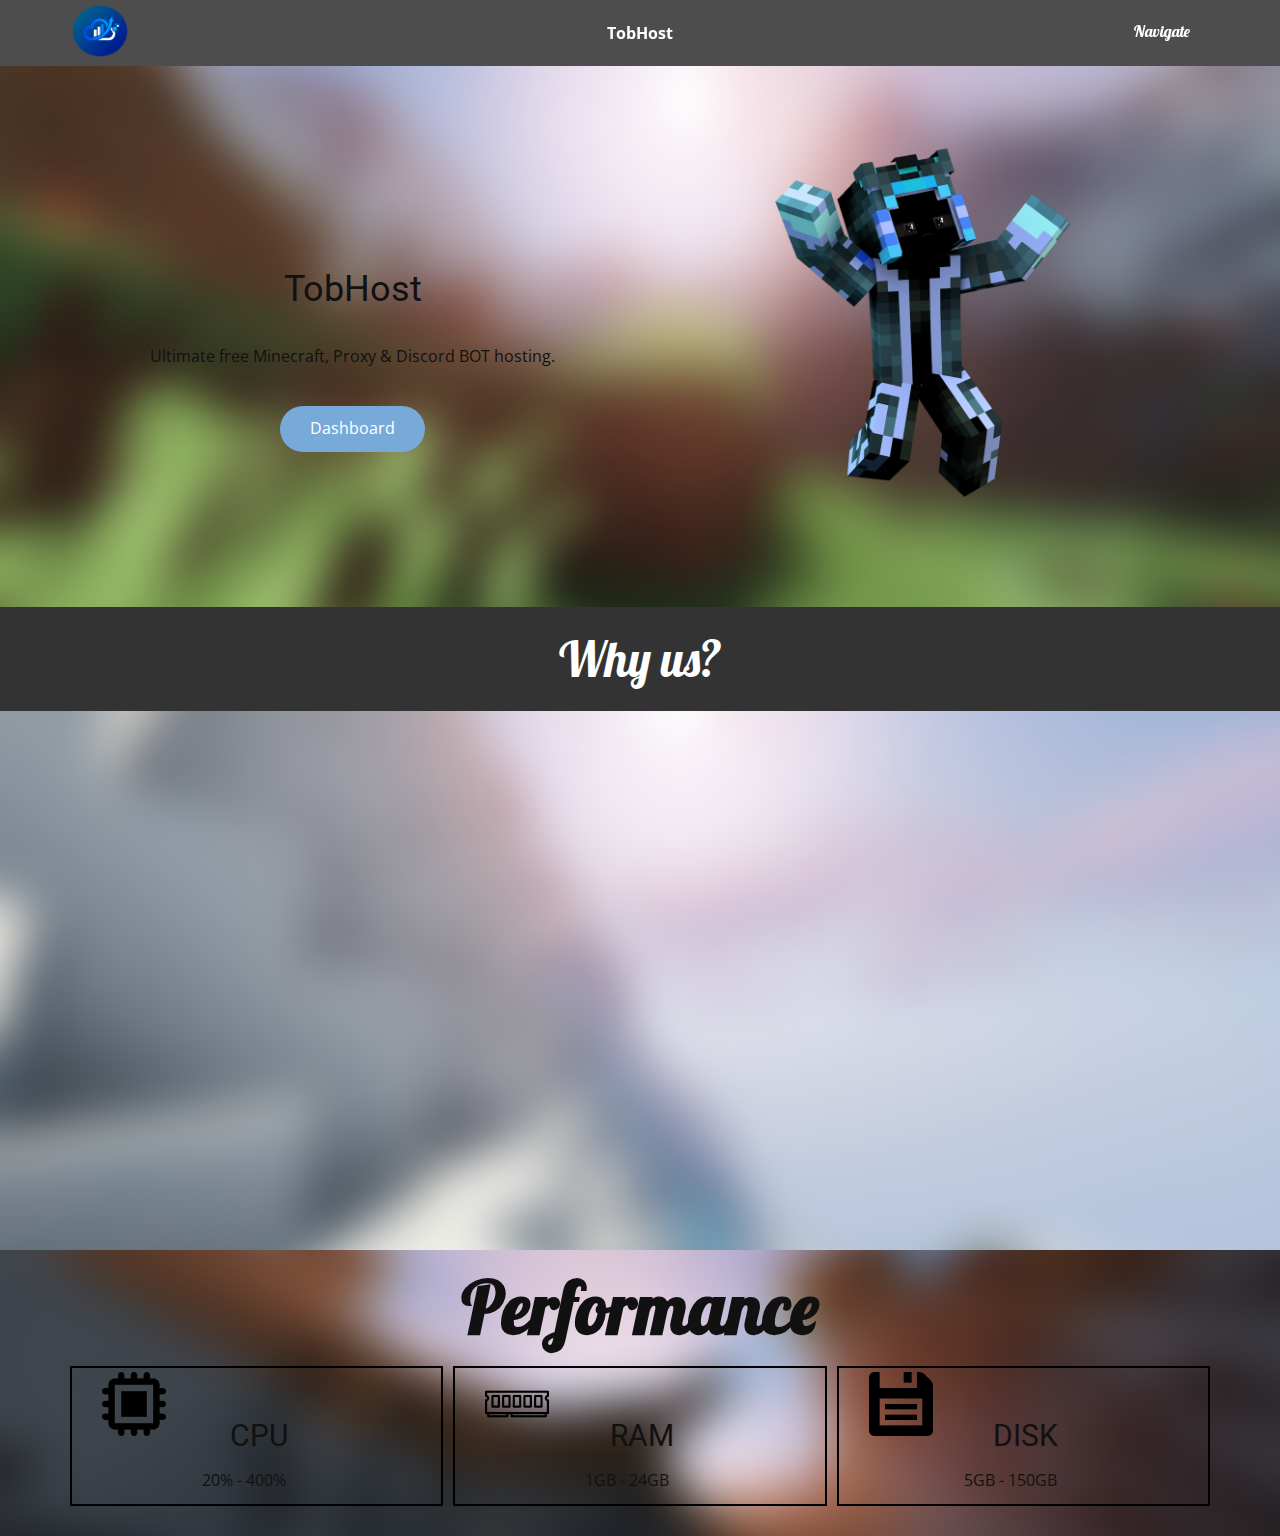
==== index.html @ 02a3fcf7 "cc" ====
<!DOCTYPE html>
<html style="font-size: 16px;">
  <head>
    <meta name="viewport" content="width=device-width, initial-scale=1.0">
    <meta charset="utf-8">
    <meta name="keywords" content="">
    <meta name="description" content="">
    <meta name="page_type" content="np-template-header-footer-from-plugin">
    <title>Home</title>
    <link rel="stylesheet" href="nicepage.css" media="screen">
<link rel="stylesheet" href="Home.css" media="screen">
    <script class="u-script" type="text/javascript" src="jquery.js" defer=""></script>
    <script class="u-script" type="text/javascript" src="nicepage.js" defer=""></script>
    <meta name="generator" content="Nicepage 4.4.0, nicepage.com">
    <link rel="icon" href="images/favicon1.png">
    <link id="u-theme-google-font" rel="stylesheet" href="https://fonts.googleapis.com/css?family=Roboto:100,100i,300,300i,400,400i,500,500i,700,700i,900,900i|Open+Sans:300,300i,400,400i,600,600i,700,700i,800,800i">
    <link id="u-page-google-font" rel="stylesheet" href="https://fonts.googleapis.com/css?family=Lobster:400">
    
    
    
    
    
    <script type="application/ld+json">{
		"@context": "http://schema.org",
		"@type": "Organization",
		"name": "TobHost",
		"logo": "images/tobhost-circle.png"
}</script>
    <meta name="theme-color" content="#478ac9">
    <meta property="og:title" content="Home">
    <meta property="og:description" content="">
    <meta property="og:type" content="website">
  </head>
  <body class="u-body u-xl-mode"><header class="u-clearfix u-grey-70 u-header u-sticky u-sticky-14e2 u-header" id="sec-9d63"><div class="u-clearfix u-sheet u-valign-middle u-sheet-1">
        <a href="https://www.tobhost.eu/" class="u-image u-logo u-image-1" data-image-width="500" data-image-height="500" data-animation-name="customAnimationIn" data-animation-duration="1000" data-animation-direction="" title="TobHost">
          <img src="images/tobhost-circle.png" class="u-logo-image u-logo-image-1">
        </a>
        <nav class="u-menu u-menu-dropdown u-offcanvas u-menu-1">
          <div class="menu-collapse u-custom-font u-font-lobster" style="font-size: 1rem; letter-spacing: 0px;">
            <a class="u-button-style u-custom-left-right-menu-spacing u-custom-padding-bottom u-custom-text-hover-color u-custom-top-bottom-menu-spacing u-nav-link u-text-active-palette-1-base u-text-hover-palette-2-base" href="#">
              <svg class="u-svg-link" viewBox="0 0 24 24"><use xmlns:xlink="http://www.w3.org/1999/xlink" xlink:href="#menu-hamburger"></use></svg>
              <svg class="u-svg-content" version="1.1" id="menu-hamburger" viewBox="0 0 16 16" x="0px" y="0px" xmlns:xlink="http://www.w3.org/1999/xlink" xmlns="http://www.w3.org/2000/svg"><g><rect y="1" width="16" height="2"></rect><rect y="7" width="16" height="2"></rect><rect y="13" width="16" height="2"></rect>
</g></svg>
            </a>
          </div>
          <div class="u-custom-menu u-nav-container">
            <ul class="u-custom-font u-font-lobster u-nav u-unstyled u-nav-1"><li class="u-nav-item"><a class="u-border-2 u-border-active-grey-75 u-border-hover-grey-75 u-border-no-left u-border-no-right u-border-no-top u-button-style u-nav-link u-text-active-palette-1-base u-text-hover-palette-1-base" style="padding: 10px 20px;">Navigate</a><div class="u-nav-popup"><ul class="u-h-spacing-20 u-nav u-unstyled u-v-spacing-10 u-nav-2"><li class="u-nav-item"><a class="u-button-style u-nav-link u-white" href="https://panel.tobhost.eu/">Panel</a>
</li><li class="u-nav-item"><a class="u-button-style u-nav-link u-white" href="https://client.tobhost.eu/">Dashboard</a>
</li></ul>
</div>
</li></ul>
          </div>
          <div class="u-custom-menu u-nav-container-collapse">
            <div class="u-black u-container-style u-inner-container-layout u-opacity u-opacity-95 u-sidenav">
              <div class="u-inner-container-layout u-sidenav-overflow">
                <div class="u-menu-close"></div>
                <ul class="u-align-center u-nav u-popupmenu-items u-unstyled u-nav-3"><li class="u-nav-item"><a class="u-button-style u-nav-link" style="padding: 10px 20px;">Navigate</a><div class="u-nav-popup"><ul class="u-h-spacing-20 u-nav u-unstyled u-v-spacing-10 u-nav-4"><li class="u-nav-item"><a class="u-button-style u-nav-link" href="https://panel.tobhost.eu/">Panel</a>
</li><li class="u-nav-item"><a class="u-button-style u-nav-link" href="https://client.tobhost.eu/">Dashboard</a>
</li></ul>
</div>
</li></ul>
              </div>
            </div>
            <div class="u-black u-menu-overlay u-opacity u-opacity-70"></div>
          </div>
        </nav>
        <p class="u-text u-text-default u-text-1" data-animation-name="customAnimationIn" data-animation-duration="1000" data-animation-direction="">TobHost</p>
      </div><style class="u-sticky-style" data-style-id="14e2">.u-sticky-fixed.u-sticky-14e2:before, .u-body.u-sticky-fixed .u-sticky-14e2:before {
borders: top right bottom left !important
}</style></header>
    <section class="u-clearfix u-image u-section-1" id="sec-9a25" data-image-width="1920" data-image-height="1080">
      <div class="u-clearfix u-sheet u-valign-middle u-sheet-1">
        <div class="u-clearfix u-expanded-width u-gutter-10 u-layout-wrap u-layout-wrap-1">
          <div class="u-layout" style="">
            <div class="u-layout-row" style="">
              <div class="u-container-style u-layout-cell u-left-cell u-size-30 u-size-xs-60 u-layout-cell-1" src="">
                <div class="u-container-layout u-valign-middle u-container-layout-1">
                  <h2 class="u-align-center u-text u-text-default u-text-1">TobHost</h2>
                  <p class="u-align-center u-text u-text-2">Ultimate free Minecraft, Proxy &amp; Discord BOT hosting.</p>
                  <a href="https://client.tobir.xyz/" class="u-border-none u-btn u-btn-round u-button-style u-palette-1-light-1 u-radius-50 u-btn-1">Dashboard</a>
                </div>
              </div>
              <div class="u-align-center u-container-style u-effect-hover-zoom u-layout-cell u-right-cell u-size-30 u-size-xs-60 u-layout-cell-2" src="" data-image-width="1920" data-image-height="1080" data-animation-name="customAnimationIn" data-animation-duration="1000" data-animation-direction="">
                <div class="u-background-effect u-expanded">
                  <div class="u-background-effect-image u-expanded u-image u-image-1" data-image-width="1920" data-image-height="1080"></div>
                </div>
                <div class="u-container-layout u-valign-middle u-container-layout-2" src=""></div>
              </div>
            </div>
          </div>
        </div>
      </div>
    </section>
    <section class="u-align-center u-clearfix u-grey-80 u-section-2" id="sec-77f5">
      <div class="u-clearfix u-sheet u-valign-middle u-sheet-1">
        <h1 class="u-custom-font u-font-lobster u-text u-text-default u-text-1" data-animation-name="" data-animation-duration="0" data-animation-direction="">Why us?</h1>
      </div>
    </section>
    <section class="u-align-center u-clearfix u-image u-section-3" id="sec-3e11" data-image-width="1920" data-image-height="1080">
      <div class="u-clearfix u-sheet u-valign-middle-xl u-sheet-1">
        <div class="u-border-3 u-border-grey-dark-1 u-line u-line-horizontal u-line-1" data-animation-name="fadeIn" data-animation-duration="1000" data-animation-direction="Down"></div>
        <div class="u-expanded-width-lg u-expanded-width-md u-expanded-width-sm u-expanded-width-xs u-list u-list-1">
          <div class="u-repeater u-repeater-1">
            <div class="u-container-style u-list-item u-repeater-item" data-animation-name="customAnimationIn" data-animation-duration="1000" data-animation-direction="">
              <div class="u-container-layout u-similar-container u-valign-top u-container-layout-1"><span class="u-black u-hover-feature u-icon u-icon-circle u-spacing-15 u-icon-1" data-animation-name="slideIn" data-animation-duration="1000" data-animation-direction="Down" data-animation-delay="1000"><svg class="u-svg-link" preserveAspectRatio="xMidYMin slice" viewBox="0 0 56 56" style=""><use xmlns:xlink="http://www.w3.org/1999/xlink" xlink:href="#svg-4d4c"></use></svg><svg class="u-svg-content" viewBox="0 0 56 56" x="0px" y="0px" id="svg-4d4c" style="enable-background:new 0 0 56 56;"><path d="M25,46H10.845C4.865,46,0,41.135,0,35.154C0,31,2.705,26.688,6.433,24.901L7,24.63V24c0-0.127,0.008-0.256,0.015-0.386
	l0.009-0.16l-0.012-0.21C7.006,23.163,7,23.082,7,23c0-3.859,3.141-7,7-7c0.309,0,0.614,0.027,0.917,0.067
	c0.078,0.01,0.156,0.023,0.233,0.036c0.267,0.044,0.53,0.102,0.789,0.177c0.035,0.01,0.071,0.017,0.106,0.027
	c0.285,0.087,0.563,0.197,0.835,0.321c0.071,0.032,0.14,0.067,0.21,0.101c0.24,0.119,0.475,0.249,0.702,0.396
	C19.719,18.373,21,20.538,21,23c0,0.553,0.447,1,1,1s1-0.447,1-1c0-2.754-1.246-5.219-3.2-6.871C22.667,12.379,27.388,10,32.085,10
	c7.745,0,14.177,6.135,14.848,13.888c-1.022-0.072-2.552-0.109-4.083,0.124c-0.546,0.083-0.921,0.593-0.838,1.139
	c0.075,0.495,0.501,0.85,0.987,0.85c0.05,0,0.101-0.004,0.151-0.012c2.227-0.337,4.548-0.021,4.684-0.002
	C52.49,26.872,56,31.161,56,35.972C56,41.501,51.501,46,45.972,46H33H25z"></path></svg>
            
            
          </span>
                <div class="u-container-style u-group u-group-1">
                  <div class="u-container-layout u-valign-top u-container-layout-2">
                    <h5 class="u-text u-text-1">Stability</h5>
                    <p class="u-text u-text-2">Our hosting have good stability so your servers will not drop.&nbsp;</p>
                  </div>
                </div>
              </div>
            </div>
            <div class="u-container-style u-list-item u-repeater-item" data-animation-name="customAnimationIn" data-animation-duration="1000" data-animation-direction="">
              <div class="u-container-layout u-similar-container u-valign-top u-container-layout-3"><span class="u-black u-hover-feature u-icon u-icon-circle u-spacing-15 u-icon-2" data-animation-name="slideIn" data-animation-duration="1000" data-animation-direction="Down" data-animation-delay="1000"><svg class="u-svg-link" preserveAspectRatio="xMidYMin slice" viewBox="0 0 54.757 54.757" style=""><use xmlns:xlink="http://www.w3.org/1999/xlink" xlink:href="#svg-96b3"></use></svg><svg class="u-svg-content" viewBox="0 0 54.757 54.757" x="0px" y="0px" id="svg-96b3" style="enable-background:new 0 0 54.757 54.757;"><path d="M40.94,5.617C37.318,1.995,32.502,0,27.38,0c-5.123,0-9.938,1.995-13.56,5.617c-6.703,6.702-7.536,19.312-1.804,26.952
	L27.38,54.757L42.721,32.6C48.476,24.929,47.643,12.319,40.94,5.617z M27.557,26c-3.859,0-7-3.141-7-7s3.141-7,7-7s7,3.141,7,7
	S31.416,26,27.557,26z"></path></svg>
            
            
          </span>
                <div class="u-container-style u-group u-video-cover u-group-2">
                  <div class="u-container-layout u-valign-top u-container-layout-4">
                    <h5 class="u-text u-text-default u-text-3">Fast connectivity</h5>
                    <p class="u-text u-text-4">Our servers are hosted in Germany so the ping and panel have good latency.</p>
                  </div>
                </div>
              </div>
            </div>
            <div class="u-container-style u-list-item u-repeater-item" data-animation-name="customAnimationIn" data-animation-duration="1000" data-animation-direction="">
              <div class="u-container-layout u-similar-container u-valign-top u-container-layout-5"><span class="u-black u-hover-feature u-icon u-icon-circle u-spacing-15 u-icon-3" data-animation-name="slideIn" data-animation-duration="1000" data-animation-direction="Down" data-animation-delay="1000"><svg class="u-svg-link" preserveAspectRatio="xMidYMin slice" viewBox="0 0 52 52" style=""><use xmlns:xlink="http://www.w3.org/1999/xlink" xlink:href="#svg-9a42"></use></svg><svg class="u-svg-content" viewBox="0 0 52 52" x="0px" y="0px" id="svg-9a42" style="enable-background:new 0 0 52 52;"><g><path d="M26,0C11.664,0,0,11.663,0,26s11.664,26,26,26s26-11.663,26-26S40.336,0,26,0z M40.495,17.329l-16,18
		C24.101,35.772,23.552,36,22.999,36c-0.439,0-0.88-0.144-1.249-0.438l-10-8c-0.862-0.689-1.002-1.948-0.312-2.811
		c0.689-0.863,1.949-1.003,2.811-0.313l8.517,6.813l14.739-16.581c0.732-0.826,1.998-0.9,2.823-0.166
		C41.154,15.239,41.229,16.503,40.495,17.329z"></path>
</g></svg></span>
                <div class="u-container-style u-group u-video-cover u-group-3">
                  <div class="u-container-layout u-valign-top u-container-layout-6">
                    <h5 class="u-text u-text-default u-text-5">Security</h5>
                    <p class="u-text u-text-6"> Our servers are well secured because our panel supports 2FA.</p>
                  </div>
                </div>
              </div>
            </div>
            <div class="u-container-style u-list-item u-repeater-item" data-animation-name="customAnimationIn" data-animation-duration="1000" data-animation-direction="">
              <div class="u-container-layout u-similar-container u-valign-top u-container-layout-7"><span class="u-black u-hover-feature u-icon u-icon-circle u-spacing-15 u-icon-4" data-animation-name="slideIn" data-animation-duration="1000" data-animation-direction="Down" data-animation-delay="1000"><svg class="u-svg-link" preserveAspectRatio="xMidYMin slice" viewBox="0 0 58.201 58.201" style=""><use xmlns:xlink="http://www.w3.org/1999/xlink" xlink:href="#svg-1db3"></use></svg><svg class="u-svg-content" viewBox="0 0 58.201 58.201" x="0px" y="0px" id="svg-1db3" style="enable-background:new 0 0 58.201 58.201;"><g><path d="M31.707,33.07c-0.87,0.027-1.74,0.042-2.606,0.042c-0.869,0-1.742-0.014-2.614-0.042
		c-7.341-0.201-13.191-1.238-17.403-2.717C7.104,29.685,5.409,28.899,4.1,28v7.111v0.5v0.5V37.4c2.846,2.971,12.394,5.711,25,5.711
		s22.154-2.74,25-5.711v-1.289v-0.5v-0.5V28c-1.318,0.905-3.028,1.697-5.025,2.367C44.865,31.839,39.027,32.87,31.707,33.07z"></path><path d="M4.1,14.889V22v0.5V23v1.289c2.638,2.754,11.033,5.31,22.286,5.668c0.115,0.004,0.233,0.005,0.349,0.008
		c0.326,0.009,0.651,0.018,0.982,0.023C28.174,29.996,28.635,30,29.1,30s0.926-0.004,1.383-0.011
		c0.33-0.005,0.656-0.014,0.982-0.023c0.116-0.003,0.234-0.005,0.349-0.008c11.253-0.359,19.648-2.915,22.286-5.668V23v-0.5V22
		v-7.111C49.233,18.232,38.944,20,29.1,20S8.968,18.232,4.1,14.889z"></path><path d="M53.965,8.542C52.843,4.241,44.215,0,29.1,0C14.023,0,5.404,4.22,4.247,8.51C4.162,8.657,4.1,8.818,4.1,9v0.5v1.806
		C6.937,14.267,16.417,17,29.1,17s22.164-2.733,25-5.694V9.5V9C54.1,8.832,54.044,8.681,53.965,8.542z"></path><path d="M4.1,41v8.201c0,0.162,0.043,0.315,0.117,0.451c1.181,4.895,11.747,8.549,24.883,8.549c13.106,0,23.655-3.639,24.875-8.516
		c0.08-0.144,0.125-0.309,0.125-0.484v-8.199c-4.135,2.911-12.655,5.199-25,5.199C16.754,46.201,8.234,43.911,4.1,41z"></path>
</g></svg>
            
            
          </span>
                <div class="u-container-style u-group u-video-cover u-group-4">
                  <div class="u-container-layout u-valign-top u-container-layout-8">
                    <h5 class="u-text u-text-default u-text-7">Databases</h5>
                    <p class="u-text u-text-8"> You will receive a free MYSQL database for the server.</p>
                  </div>
                </div>
              </div>
            </div>
          </div>
        </div>
      </div>
      
      
      
      
    </section>
    <section class="u-align-center u-clearfix u-image u-section-4" id="sec-bb3b" data-image-width="1920" data-image-height="1080">
      <div class="u-clearfix u-sheet u-sheet-1">
        <h1 class="u-custom-font u-font-lobster u-hover-feature u-text u-text-default u-title u-text-1">Performance</h1>
        <div class="u-expanded-width u-list u-list-1">
          <div class="u-repeater u-repeater-1">
            <div class="u-align-center u-border-2 u-border-black u-container-style u-list-item u-repeater-item">
              <div class="u-container-layout u-similar-container u-container-layout-1"><span class="u-align-left u-file-icon u-hover-feature u-icon u-icon-1"><img src="images/597218.png" alt=""></span>
                <h3 class="u-text u-text-2">CPU</h3>
                <p class="u-text u-text-3">20% - 400%<br>
                </p>
              </div>
            </div>
            <div class="u-align-center u-border-2 u-border-black u-container-style u-list-item u-repeater-item">
              <div class="u-container-layout u-similar-container u-container-layout-2"><span class="u-align-left u-file-icon u-hover-feature u-icon u-icon-2"><img src="images/900330.png" alt=""></span>
                <h3 class="u-text u-text-4">RAM</h3>
                <p class="u-text u-text-5">1GB - 24GB</p>
              </div>
            </div>
            <div class="u-align-center u-border-2 u-border-black u-container-style u-list-item u-repeater-item">
              <div class="u-container-layout u-similar-container u-container-layout-3"><span class="u-align-left u-file-icon u-hover-feature u-icon u-icon-3"><img src="images/620785.png" alt=""></span>
                <h3 class="u-text u-text-6">DISK</h3>
                <p class="u-text u-text-7">5GB - 150GB</p>
              </div>
            </div>
          </div>
        </div>
      </div>
      
      
      
      
    </section>
    
    

  </body>
</html>
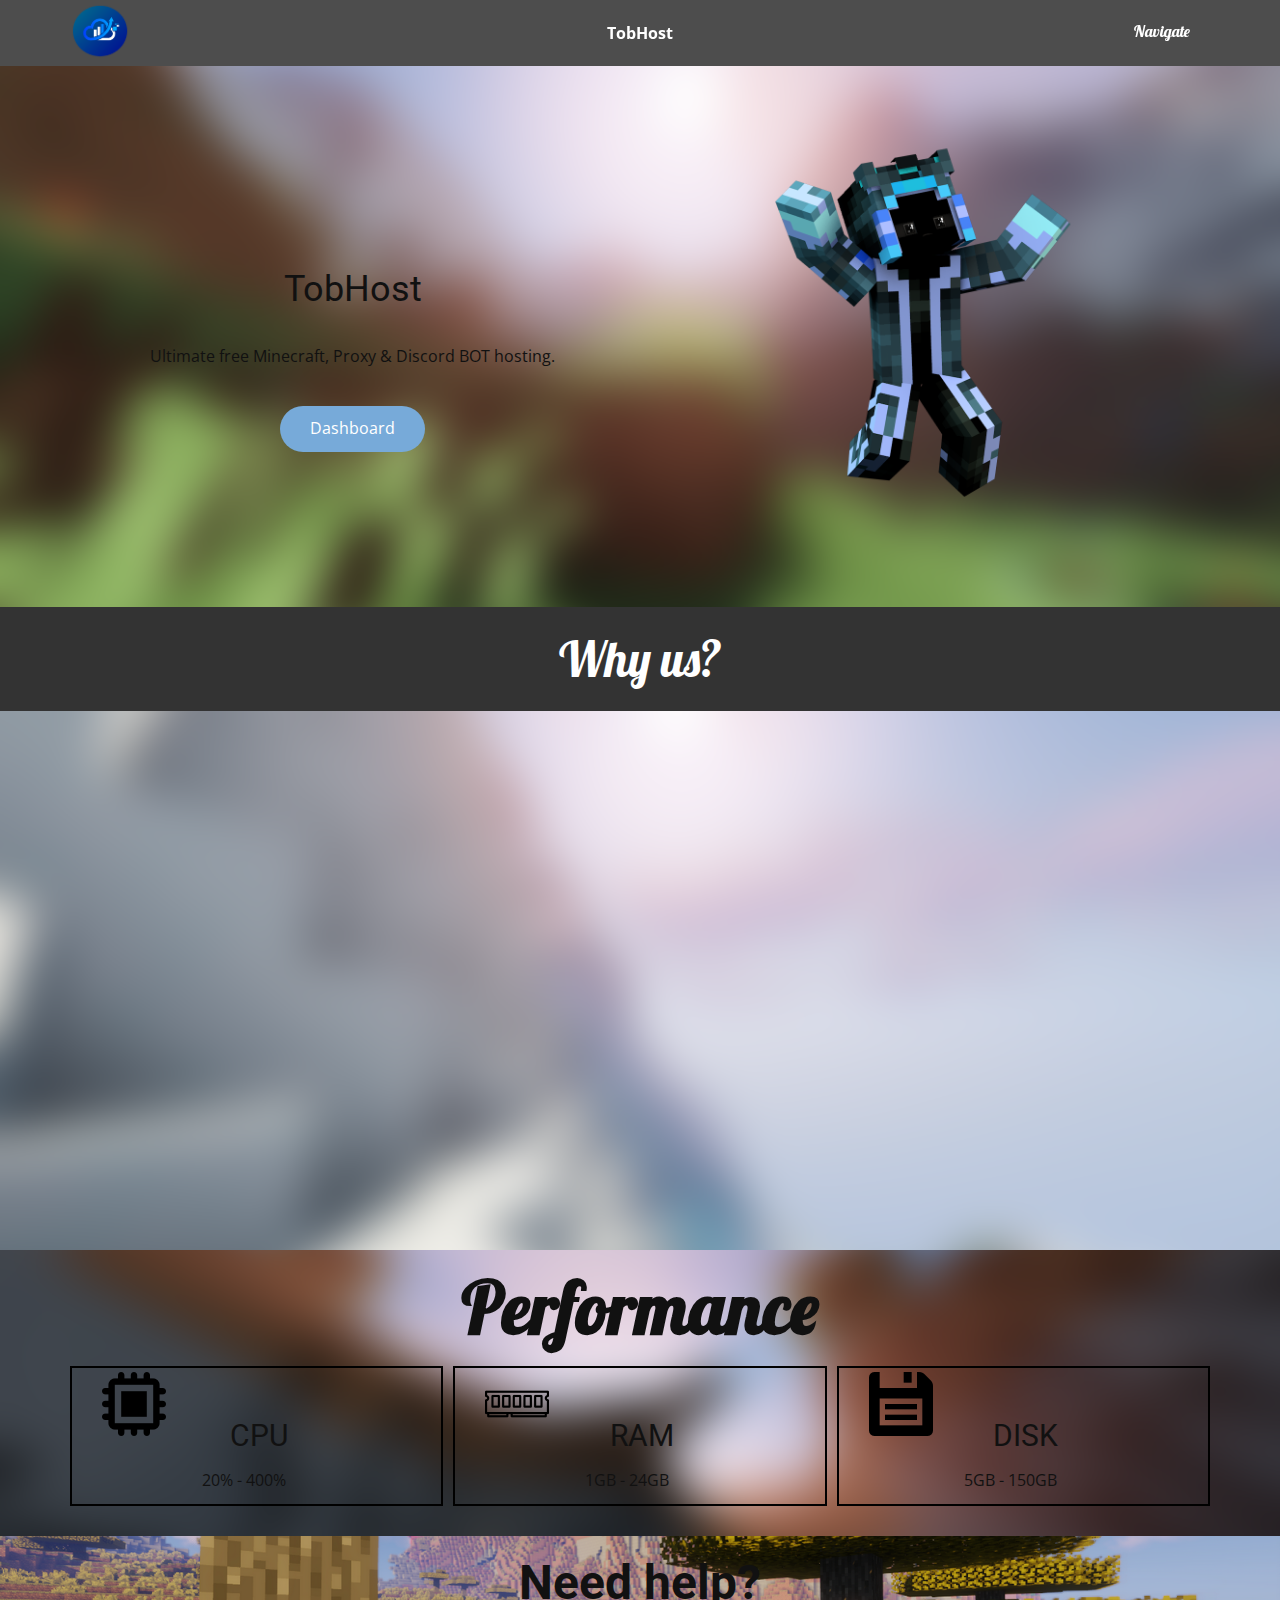
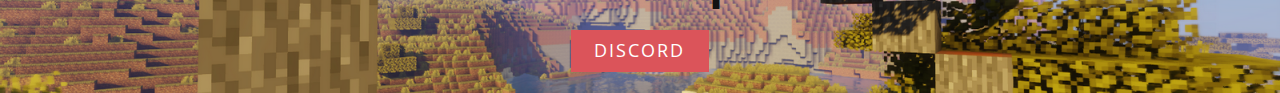
==== commit 6ace550e: "V2.0" ====
--- a/index.html
+++ b/index.html
@@ -1,6 +1,8 @@
 <!DOCTYPE html>
 <html style="font-size: 16px;">
   <head>
+<script async src="https://pagead2.googlesyndication.com/pagead/js/adsbygoogle.js?client=ca-pub-9564160052034814"
+     crossorigin="anonymous"></script>
     <meta name="viewport" content="width=device-width, initial-scale=1.0">
     <meta charset="utf-8">
     <meta name="keywords" content="">
@@ -20,6 +22,7 @@
     
     
     
+    
     <script type="application/ld+json">{
 		"@context": "http://schema.org",
 		"@type": "Organization",
@@ -31,7 +34,7 @@
     <meta property="og:description" content="">
     <meta property="og:type" content="website">
   </head>
-  <body class="u-body u-xl-mode"><header class="u-clearfix u-grey-70 u-header u-sticky u-sticky-14e2 u-header" id="sec-9d63"><div class="u-clearfix u-sheet u-valign-middle u-sheet-1">
+  <body data-home-page="Home.html" data-home-page-title="Home" class="u-body u-xl-mode"><header class="u-clearfix u-grey-70 u-header u-sticky u-sticky-14e2 u-header" id="sec-9d63"><div class="u-clearfix u-sheet u-valign-middle u-sheet-1">
         <a href="https://www.tobhost.eu/" class="u-image u-logo u-image-1" data-image-width="500" data-image-height="500" data-animation-name="customAnimationIn" data-animation-duration="1000" data-animation-direction="" title="TobHost">
           <img src="images/tobhost-circle.png" class="u-logo-image u-logo-image-1">
         </a>
@@ -93,7 +96,7 @@
     </section>
     <section class="u-align-center u-clearfix u-grey-80 u-section-2" id="sec-77f5">
       <div class="u-clearfix u-sheet u-valign-middle u-sheet-1">
-        <h1 class="u-custom-font u-font-lobster u-text u-text-default u-text-1" data-animation-name="" data-animation-duration="0" data-animation-direction="">Why us?</h1>
+        <h1 class="u-custom-font u-font-lobster u-text u-text-default u-text-1">Why us?</h1>
       </div>
     </section>
     <section class="u-align-center u-clearfix u-image u-section-3" id="sec-3e11" data-image-width="1920" data-image-height="1080">
@@ -211,8 +214,13 @@
       
       
     </section>
-    
-    
+    <section class="u-align-center u-clearfix u-image u-section-5" id="sec-e6ee" data-image-width="1920" data-image-height="1080">
+      <div class="u-clearfix u-sheet u-valign-middle u-sheet-1">
+        <h1 class="u-text u-text-default u-text-1">Need help?</h1>
+        <a href="https://discord.gg/axW2zKVV4N" class="u-btn u-btn-rectangle u-button-style u-color-scheme-summer-time u-color-style-multicolor-1 u-palette-2-base u-radius-0 u-btn-1">Discord<br>
+        </a>
+      </div>
+    </section>
 
   </body>
 </html>--- a/nicepage.css
+++ b/nicepage.css
@@ -21387,12 +21387,12 @@
 .u-container-layout.u-container-layout.u-color-1-dark-3:before,
 .u-table-alt-color-1-dark-3 tr:nth-child(even) {
   color: #ffffff;
-  background-color: #292e33;
+  background-color: #333129;
 }
 .u-button-style.u-color-1-dark-3,
 .u-button-style.u-color-1-dark-3[class*="u-border-"] {
   color: #ffffff !important;
-  background-color: #292e33 !important;
+  background-color: #333129 !important;
 }
 .u-button-style.u-color-1-dark-3:hover,
 .u-button-style.u-color-1-dark-3[class*="u-border-"]:hover,
@@ -21405,7 +21405,7 @@
 li.active > .u-button-style.u-button-style.u-color-1-dark-3,
 li.active > .u-button-style.u-button-style.u-color-1-dark-3[class*="u-border-"] {
   color: #ffffff !important;
-  background-color: #25292e !important;
+  background-color: #2e2c25 !important;
 }
 .u-hover-color-1-dark-3:hover,
 .u-hover-color-1-dark-3[class*="u-border-"]:hover,
@@ -21428,10 +21428,10 @@
 li.active > a.u-button-style.u-button-style.u-active-color-1-dark-3,
 li.active > a.u-button-style.u-button-style.u-active-color-1-dark-3[class*="u-border-"] {
   color: #ffffff !important;
-  background-color: #292e33 !important;
+  background-color: #333129 !important;
 }
 a.u-link.u-hover-color-1-dark-3:hover {
-  color: #292e33 !important;
+  color: #333129 !important;
 }
 .u-color-1-dark-2,
 .u-body.u-color-1-dark-2,
@@ -21440,12 +21440,12 @@
 .u-container-layout.u-container-layout.u-color-1-dark-2:before,
 .u-table-alt-color-1-dark-2 tr:nth-child(even) {
   color: #ffffff;
-  background-color: #425465;
+  background-color: #72683f;
 }
 .u-button-style.u-color-1-dark-2,
 .u-button-style.u-color-1-dark-2[class*="u-border-"] {
   color: #ffffff !important;
-  background-color: #425465 !important;
+  background-color: #72683f !important;
 }
 .u-button-style.u-color-1-dark-2:hover,
 .u-button-style.u-color-1-dark-2[class*="u-border-"]:hover,
@@ -21458,7 +21458,7 @@
 li.active > .u-button-style.u-button-style.u-color-1-dark-2,
 li.active > .u-button-style.u-button-style.u-color-1-dark-2[class*="u-border-"] {
   color: #ffffff !important;
-  background-color: #3b4c5b !important;
+  background-color: #675e39 !important;
 }
 .u-hover-color-1-dark-2:hover,
 .u-hover-color-1-dark-2[class*="u-border-"]:hover,
@@ -21481,10 +21481,10 @@
 li.active > a.u-button-style.u-button-style.u-active-color-1-dark-2,
 li.active > a.u-button-style.u-button-style.u-active-color-1-dark-2[class*="u-border-"] {
   color: #ffffff !important;
-  background-color: #425465 !important;
+  background-color: #72683f !important;
 }
 a.u-link.u-hover-color-1-dark-2:hover {
-  color: #425465 !important;
+  color: #72683f !important;
 }
 .u-color-1-dark-1,
 .u-body.u-color-1-dark-1,
@@ -21493,12 +21493,12 @@
 .u-container-layout.u-container-layout.u-color-1-dark-1:before,
 .u-table-alt-color-1-dark-1 tr:nth-child(even) {
   color: #ffffff;
-  background-color: #4c7397;
+  background-color: #b29a36;
 }
 .u-button-style.u-color-1-dark-1,
 .u-button-style.u-color-1-dark-1[class*="u-border-"] {
   color: #ffffff !important;
-  background-color: #4c7397 !important;
+  background-color: #b29a36 !important;
 }
 .u-button-style.u-color-1-dark-1:hover,
 .u-button-style.u-color-1-dark-1[class*="u-border-"]:hover,
@@ -21511,7 +21511,7 @@
 li.active > .u-button-style.u-button-style.u-color-1-dark-1,
 li.active > .u-button-style.u-button-style.u-color-1-dark-1[class*="u-border-"] {
   color: #ffffff !important;
-  background-color: #446888 !important;
+  background-color: #a08b31 !important;
 }
 .u-hover-color-1-dark-1:hover,
 .u-hover-color-1-dark-1[class*="u-border-"]:hover,
@@ -21534,10 +21534,10 @@
 li.active > a.u-button-style.u-button-style.u-active-color-1-dark-1,
 li.active > a.u-button-style.u-button-style.u-active-color-1-dark-1[class*="u-border-"] {
   color: #ffffff !important;
-  background-color: #4c7397 !important;
+  background-color: #b29a36 !important;
 }
 a.u-link.u-hover-color-1-dark-1:hover {
-  color: #4c7397 !important;
+  color: #b29a36 !important;
 }
 .u-color-1,
 .u-body.u-color-1,
@@ -21545,13 +21545,13 @@
 .u-container-style.u-color-1:before,
 .u-container-layout.u-container-layout.u-color-1:before,
 .u-table-alt-color-1 tr:nth-child(even) {
-  color: #ffffff;
-  background-color: #478ac9;
+  color: #111111;
+  background-color: #f1c50e;
 }
 .u-button-style.u-color-1,
 .u-button-style.u-color-1[class*="u-border-"] {
-  color: #ffffff !important;
-  background-color: #478ac9 !important;
+  color: #111111 !important;
+  background-color: #f1c50e !important;
 }
 .u-button-style.u-color-1:hover,
 .u-button-style.u-color-1[class*="u-border-"]:hover,
@@ -21563,8 +21563,8 @@
 .u-button-style.u-button-style.u-color-1[class*="u-border-"].active,
 li.active > .u-button-style.u-button-style.u-color-1,
 li.active > .u-button-style.u-button-style.u-color-1[class*="u-border-"] {
-  color: #ffffff !important;
-  background-color: #387cbd !important;
+  color: #111111 !important;
+  background-color: #d9b10d !important;
 }
 .u-hover-color-1:hover,
 .u-hover-color-1[class*="u-border-"]:hover,
@@ -21586,11 +21586,11 @@
 a.u-button-style.u-button-style.active > .u-active-color-1[class*="u-border-"],
 li.active > a.u-button-style.u-button-style.u-active-color-1,
 li.active > a.u-button-style.u-button-style.u-active-color-1[class*="u-border-"] {
-  color: #ffffff !important;
-  background-color: #478ac9 !important;
+  color: #111111 !important;
+  background-color: #f1c50e !important;
 }
 a.u-link.u-hover-color-1:hover {
-  color: #478ac9 !important;
+  color: #f1c50e !important;
 }
 .u-color-1-light-1,
 .u-body.u-color-1-light-1,
@@ -21598,13 +21598,13 @@
 .u-container-style.u-color-1-light-1:before,
 .u-container-layout.u-container-layout.u-color-1-light-1:before,
 .u-table-alt-color-1-light-1 tr:nth-child(even) {
-  color: #ffffff;
-  background-color: #77aad9;
+  color: #111111;
+  background-color: #f5d654;
 }
 .u-button-style.u-color-1-light-1,
 .u-button-style.u-color-1-light-1[class*="u-border-"] {
-  color: #ffffff !important;
-  background-color: #77aad9 !important;
+  color: #111111 !important;
+  background-color: #f5d654 !important;
 }
 .u-button-style.u-color-1-light-1:hover,
 .u-button-style.u-color-1-light-1[class*="u-border-"]:hover,
@@ -21616,8 +21616,8 @@
 .u-button-style.u-button-style.u-color-1-light-1[class*="u-border-"].active,
 li.active > .u-button-style.u-button-style.u-color-1-light-1,
 li.active > .u-button-style.u-button-style.u-color-1-light-1[class*="u-border-"] {
-  color: #ffffff !important;
-  background-color: #5d9ad2 !important;
+  color: #111111 !important;
+  background-color: #f3cf35 !important;
 }
 .u-hover-color-1-light-1:hover,
 .u-hover-color-1-light-1[class*="u-border-"]:hover,
@@ -21639,11 +21639,11 @@
 a.u-button-style.u-button-style.active > .u-active-color-1-light-1[class*="u-border-"],
 li.active > a.u-button-style.u-button-style.u-active-color-1-light-1,
 li.active > a.u-button-style.u-button-style.u-active-color-1-light-1[class*="u-border-"] {
-  color: #ffffff !important;
-  background-color: #77aad9 !important;
+  color: #111111 !important;
+  background-color: #f5d654 !important;
 }
 a.u-link.u-hover-color-1-light-1:hover {
-  color: #77aad9 !important;
+  color: #f5d654 !important;
 }
 .u-color-1-light-2,
 .u-body.u-color-1-light-2,
@@ -21652,12 +21652,12 @@
 .u-container-layout.u-container-layout.u-color-1-light-2:before,
 .u-table-alt-color-1-light-2 tr:nth-child(even) {
   color: #111111;
-  background-color: #adcce9;
+  background-color: #f9e79b;
 }
 .u-button-style.u-color-1-light-2,
 .u-button-style.u-color-1-light-2[class*="u-border-"] {
   color: #111111 !important;
-  background-color: #adcce9 !important;
+  background-color: #f9e79b !important;
 }
 .u-button-style.u-color-1-light-2:hover,
 .u-button-style.u-color-1-light-2[class*="u-border-"]:hover,
@@ -21670,7 +21670,7 @@
 li.active > .u-button-style.u-button-style.u-color-1-light-2,
 li.active > .u-button-style.u-button-style.u-color-1-light-2[class*="u-border-"] {
   color: #111111 !important;
-  background-color: #8db8e0 !important;
+  background-color: #f7de75 !important;
 }
 .u-hover-color-1-light-2:hover,
 .u-hover-color-1-light-2[class*="u-border-"]:hover,
@@ -21693,10 +21693,10 @@
 li.active > a.u-button-style.u-button-style.u-active-color-1-light-2,
 li.active > a.u-button-style.u-button-style.u-active-color-1-light-2[class*="u-border-"] {
   color: #111111 !important;
-  background-color: #adcce9 !important;
+  background-color: #f9e79b !important;
 }
 a.u-link.u-hover-color-1-light-2:hover {
-  color: #adcce9 !important;
+  color: #f9e79b !important;
 }
 .u-color-1-light-3,
 .u-body.u-color-1-light-3,
@@ -21705,12 +21705,12 @@
 .u-container-layout.u-container-layout.u-color-1-light-3:before,
 .u-table-alt-color-1-light-3 tr:nth-child(even) {
   color: #111111;
-  background-color: #e9f2fa;
+  background-color: #fef9e6;
 }
 .u-button-style.u-color-1-light-3,
 .u-button-style.u-color-1-light-3[class*="u-border-"] {
   color: #111111 !important;
-  background-color: #e9f2fa !important;
+  background-color: #fef9e6 !important;
 }
 .u-button-style.u-color-1-light-3:hover,
 .u-button-style.u-color-1-light-3[class*="u-border-"]:hover,
@@ -21723,7 +21723,7 @@
 li.active > .u-button-style.u-button-style.u-color-1-light-3,
 li.active > .u-button-style.u-button-style.u-color-1-light-3[class*="u-border-"] {
   color: #111111 !important;
-  background-color: #c2dbf1 !important;
+  background-color: #fceeb7 !important;
 }
 .u-hover-color-1-light-3:hover,
 .u-hover-color-1-light-3[class*="u-border-"]:hover,
@@ -21746,10 +21746,10 @@
 li.active > a.u-button-style.u-button-style.u-active-color-1-light-3,
 li.active > a.u-button-style.u-button-style.u-active-color-1-light-3[class*="u-border-"] {
   color: #111111 !important;
-  background-color: #e9f2fa !important;
+  background-color: #fef9e6 !important;
 }
 a.u-link.u-hover-color-1-light-3:hover {
-  color: #e9f2fa !important;
+  color: #fef9e6 !important;
 }
 .u-color-1-base,
 .u-body.u-color-1-base,
@@ -21757,13 +21757,13 @@
 .u-container-style.u-color-1-base:before,
 .u-container-layout.u-container-layout.u-color-1-base:before,
 .u-table-alt-color-1-base tr:nth-child(even) {
-  color: #ffffff;
-  background-color: #478ac9;
+  color: #111111;
+  background-color: #f1c50e;
 }
 .u-button-style.u-color-1-base,
 .u-button-style.u-color-1-base[class*="u-border-"] {
-  color: #ffffff !important;
-  background-color: #478ac9 !important;
+  color: #111111 !important;
+  background-color: #f1c50e !important;
 }
 .u-button-style.u-color-1-base:hover,
 .u-button-style.u-color-1-base[class*="u-border-"]:hover,
@@ -21775,8 +21775,8 @@
 .u-button-style.u-button-style.u-color-1-base[class*="u-border-"].active,
 li.active > .u-button-style.u-button-style.u-color-1-base,
 li.active > .u-button-style.u-button-style.u-color-1-base[class*="u-border-"] {
-  color: #ffffff !important;
-  background-color: #387cbd !important;
+  color: #111111 !important;
+  background-color: #d9b10d !important;
 }
 .u-hover-color-1-base:hover,
 .u-hover-color-1-base[class*="u-border-"]:hover,
@@ -21798,11 +21798,11 @@
 a.u-button-style.u-button-style.active > .u-active-color-1-base[class*="u-border-"],
 li.active > a.u-button-style.u-button-style.u-active-color-1-base,
 li.active > a.u-button-style.u-button-style.u-active-color-1-base[class*="u-border-"] {
-  color: #ffffff !important;
-  background-color: #478ac9 !important;
+  color: #111111 !important;
+  background-color: #f1c50e !important;
 }
 a.u-link.u-hover-color-1-base:hover {
-  color: #478ac9 !important;
+  color: #f1c50e !important;
 }
 .u-color-2-dark-3,
 .u-body.u-color-2-dark-3,
@@ -21811,12 +21811,12 @@
 .u-container-layout.u-container-layout.u-color-2-dark-3:before,
 .u-table-alt-color-2-dark-3 tr:nth-child(even) {
   color: #ffffff;
-  background-color: #332929;
+  background-color: #293332;
 }
 .u-button-style.u-color-2-dark-3,
 .u-button-style.u-color-2-dark-3[class*="u-border-"] {
   color: #ffffff !important;
-  background-color: #332929 !important;
+  background-color: #293332 !important;
 }
 .u-button-style.u-color-2-dark-3:hover,
 .u-button-style.u-color-2-dark-3[class*="u-border-"]:hover,
@@ -21829,7 +21829,7 @@
 li.active > .u-button-style.u-button-style.u-color-2-dark-3,
 li.active > .u-button-style.u-button-style.u-color-2-dark-3[class*="u-border-"] {
   color: #ffffff !important;
-  background-color: #2e2525 !important;
+  background-color: #252e2d !important;
 }
 .u-hover-color-2-dark-3:hover,
 .u-hover-color-2-dark-3[class*="u-border-"]:hover,
@@ -21852,10 +21852,10 @@
 li.active > a.u-button-style.u-button-style.u-active-color-2-dark-3,
 li.active > a.u-button-style.u-button-style.u-active-color-2-dark-3[class*="u-border-"] {
   color: #ffffff !important;
-  background-color: #332929 !important;
+  background-color: #293332 !important;
 }
 a.u-link.u-hover-color-2-dark-3:hover {
-  color: #332929 !important;
+  color: #293332 !important;
 }
 .u-color-2-dark-2,
 .u-body.u-color-2-dark-2,
@@ -21864,12 +21864,12 @@
 .u-container-layout.u-container-layout.u-color-2-dark-2:before,
 .u-table-alt-color-2-dark-2 tr:nth-child(even) {
   color: #ffffff;
-  background-color: #6b4748;
+  background-color: #41807c;
 }
 .u-button-style.u-color-2-dark-2,
 .u-button-style.u-color-2-dark-2[class*="u-border-"] {
   color: #ffffff !important;
-  background-color: #6b4748 !important;
+  background-color: #41807c !important;
 }
 .u-button-style.u-color-2-dark-2:hover,
 .u-button-style.u-color-2-dark-2[class*="u-border-"]:hover,
@@ -21882,7 +21882,7 @@
 li.active > .u-button-style.u-button-style.u-color-2-dark-2,
 li.active > .u-button-style.u-button-style.u-color-2-dark-2[class*="u-border-"] {
   color: #ffffff !important;
-  background-color: #604041 !important;
+  background-color: #3a7370 !important;
 }
 .u-hover-color-2-dark-2:hover,
 .u-hover-color-2-dark-2[class*="u-border-"]:hover,
@@ -21905,10 +21905,10 @@
 li.active > a.u-button-style.u-button-style.u-active-color-2-dark-2,
 li.active > a.u-button-style.u-button-style.u-active-color-2-dark-2[class*="u-border-"] {
   color: #ffffff !important;
-  background-color: #6b4748 !important;
+  background-color: #41807c !important;
 }
 a.u-link.u-hover-color-2-dark-2:hover {
-  color: #6b4748 !important;
+  color: #41807c !important;
 }
 .u-color-2-dark-1,
 .u-body.u-color-2-dark-1,
@@ -21917,12 +21917,12 @@
 .u-container-layout.u-container-layout.u-color-2-dark-1:before,
 .u-table-alt-color-2-dark-1 tr:nth-child(even) {
   color: #ffffff;
-  background-color: #a35559;
+  background-color: #2cccc4;
 }
 .u-button-style.u-color-2-dark-1,
 .u-button-style.u-color-2-dark-1[class*="u-border-"] {
   color: #ffffff !important;
-  background-color: #a35559 !important;
+  background-color: #2cccc4 !important;
 }
 .u-button-style.u-color-2-dark-1:hover,
 .u-button-style.u-color-2-dark-1[class*="u-border-"]:hover,
@@ -21935,7 +21935,7 @@
 li.active > .u-button-style.u-button-style.u-color-2-dark-1,
 li.active > .u-button-style.u-button-style.u-color-2-dark-1[class*="u-border-"] {
   color: #ffffff !important;
-  background-color: #934c50 !important;
+  background-color: #28b8b0 !important;
 }
 .u-hover-color-2-dark-1:hover,
 .u-hover-color-2-dark-1[class*="u-border-"]:hover,
@@ -21958,10 +21958,10 @@
 li.active > a.u-button-style.u-button-style.u-active-color-2-dark-1,
 li.active > a.u-button-style.u-button-style.u-active-color-2-dark-1[class*="u-border-"] {
   color: #ffffff !important;
-  background-color: #a35559 !important;
+  background-color: #2cccc4 !important;
 }
 a.u-link.u-hover-color-2-dark-1:hover {
-  color: #a35559 !important;
+  color: #2cccc4 !important;
 }
 .u-color-2,
 .u-body.u-color-2,
@@ -21969,13 +21969,13 @@
 .u-container-style.u-color-2:before,
 .u-container-layout.u-container-layout.u-color-2:before,
 .u-table-alt-color-2 tr:nth-child(even) {
-  color: #ffffff;
-  background-color: #db545a;
+  color: #111111;
+  background-color: #3be8e0;
 }
 .u-button-style.u-color-2,
 .u-button-style.u-color-2[class*="u-border-"] {
-  color: #ffffff !important;
-  background-color: #db545a !important;
+  color: #111111 !important;
+  background-color: #3be8e0 !important;
 }
 .u-button-style.u-color-2:hover,
 .u-button-style.u-color-2[class*="u-border-"]:hover,
@@ -21987,8 +21987,8 @@
 .u-button-style.u-button-style.u-color-2[class*="u-border-"].active,
 li.active > .u-button-style.u-button-style.u-color-2,
 li.active > .u-button-style.u-button-style.u-color-2[class*="u-border-"] {
-  color: #ffffff !important;
-  background-color: #d63b42 !important;
+  color: #111111 !important;
+  background-color: #21e5dc !important;
 }
 .u-hover-color-2:hover,
 .u-hover-color-2[class*="u-border-"]:hover,
@@ -22010,11 +22010,11 @@
 a.u-button-style.u-button-style.active > .u-active-color-2[class*="u-border-"],
 li.active > a.u-button-style.u-button-style.u-active-color-2,
 li.active > a.u-button-style.u-button-style.u-active-color-2[class*="u-border-"] {
-  color: #ffffff !important;
-  background-color: #db545a !important;
+  color: #111111 !important;
+  background-color: #3be8e0 !important;
 }
 a.u-link.u-hover-color-2:hover {
-  color: #db545a !important;
+  color: #3be8e0 !important;
 }
 .u-color-2-light-1,
 .u-body.u-color-2-light-1,
@@ -22022,13 +22022,13 @@
 .u-container-style.u-color-2-light-1:before,
 .u-container-layout.u-container-layout.u-color-2-light-1:before,
 .u-table-alt-color-2-light-1 tr:nth-child(even) {
-  color: #ffffff;
-  background-color: #e68387;
+  color: #111111;
+  background-color: #72efe9;
 }
 .u-button-style.u-color-2-light-1,
 .u-button-style.u-color-2-light-1[class*="u-border-"] {
-  color: #ffffff !important;
-  background-color: #e68387 !important;
+  color: #111111 !important;
+  background-color: #72efe9 !important;
 }
 .u-button-style.u-color-2-light-1:hover,
 .u-button-style.u-color-2-light-1[class*="u-border-"]:hover,
@@ -22040,8 +22040,8 @@
 .u-button-style.u-button-style.u-color-2-light-1[class*="u-border-"].active,
 li.active > .u-button-style.u-button-style.u-color-2-light-1,
 li.active > .u-button-style.u-button-style.u-color-2-light-1[class*="u-border-"] {
-  color: #ffffff !important;
-  background-color: #e0656a !important;
+  color: #111111 !important;
+  background-color: #52ebe4 !important;
 }
 .u-hover-color-2-light-1:hover,
 .u-hover-color-2-light-1[class*="u-border-"]:hover,
@@ -22063,11 +22063,11 @@
 a.u-button-style.u-button-style.active > .u-active-color-2-light-1[class*="u-border-"],
 li.active > a.u-button-style.u-button-style.u-active-color-2-light-1,
 li.active > a.u-button-style.u-button-style.u-active-color-2-light-1[class*="u-border-"] {
-  color: #ffffff !important;
-  background-color: #e68387 !important;
+  color: #111111 !important;
+  background-color: #72efe9 !important;
 }
 a.u-link.u-hover-color-2-light-1:hover {
-  color: #e68387 !important;
+  color: #72efe9 !important;
 }
 .u-color-2-light-2,
 .u-body.u-color-2-light-2,
@@ -22076,12 +22076,12 @@
 .u-container-layout.u-container-layout.u-color-2-light-2:before,
 .u-table-alt-color-2-light-2 tr:nth-child(even) {
   color: #111111;
-  background-color: #f1b5b8;
+  background-color: #adf6f2;
 }
 .u-button-style.u-color-2-light-2,
 .u-button-style.u-color-2-light-2[class*="u-border-"] {
   color: #111111 !important;
-  background-color: #f1b5b8 !important;
+  background-color: #adf6f2 !important;
 }
 .u-button-style.u-color-2-light-2:hover,
 .u-button-style.u-color-2-light-2[class*="u-border-"]:hover,
@@ -22094,7 +22094,7 @@
 li.active > .u-button-style.u-button-style.u-color-2-light-2,
 li.active > .u-button-style.u-button-style.u-color-2-light-2[class*="u-border-"] {
   color: #111111 !important;
-  background-color: #ea9296 !important;
+  background-color: #87f2ec !important;
 }
 .u-hover-color-2-light-2:hover,
 .u-hover-color-2-light-2[class*="u-border-"]:hover,
@@ -22117,10 +22117,10 @@
 li.active > a.u-button-style.u-button-style.u-active-color-2-light-2,
 li.active > a.u-button-style.u-button-style.u-active-color-2-light-2[class*="u-border-"] {
   color: #111111 !important;
-  background-color: #f1b5b8 !important;
+  background-color: #adf6f2 !important;
 }
 a.u-link.u-hover-color-2-light-2:hover {
-  color: #f1b5b8 !important;
+  color: #adf6f2 !important;
 }
 .u-color-2-light-3,
 .u-body.u-color-2-light-3,
@@ -22129,12 +22129,12 @@
 .u-container-layout.u-container-layout.u-color-2-light-3:before,
 .u-table-alt-color-2-light-3 tr:nth-child(even) {
   color: #111111;
-  background-color: #fbeced;
+  background-color: #eafdfc;
 }
 .u-button-style.u-color-2-light-3,
 .u-button-style.u-color-2-light-3[class*="u-border-"] {
   color: #111111 !important;
-  background-color: #fbeced !important;
+  background-color: #eafdfc !important;
 }
 .u-button-style.u-color-2-light-3:hover,
 .u-button-style.u-color-2-light-3[class*="u-border-"]:hover,
@@ -22147,7 +22147,7 @@
 li.active > .u-button-style.u-button-style.u-color-2-light-3,
 li.active > .u-button-style.u-button-style.u-color-2-light-3[class*="u-border-"] {
   color: #111111 !important;
-  background-color: #f3c4c7 !important;
+  background-color: #bef9f6 !important;
 }
 .u-hover-color-2-light-3:hover,
 .u-hover-color-2-light-3[class*="u-border-"]:hover,
@@ -22170,10 +22170,10 @@
 li.active > a.u-button-style.u-button-style.u-active-color-2-light-3,
 li.active > a.u-button-style.u-button-style.u-active-color-2-light-3[class*="u-border-"] {
   color: #111111 !important;
-  background-color: #fbeced !important;
+  background-color: #eafdfc !important;
 }
 a.u-link.u-hover-color-2-light-3:hover {
-  color: #fbeced !important;
+  color: #eafdfc !important;
 }
 .u-color-2-base,
 .u-body.u-color-2-base,
@@ -22182,12 +22182,12 @@
 .u-container-layout.u-container-layout.u-color-2-base:before,
 .u-table-alt-color-2-base tr:nth-child(even) {
   color: #ffffff;
-  background-color: #db545a;
+  background-color: #2cccc4;
 }
 .u-button-style.u-color-2-base,
 .u-button-style.u-color-2-base[class*="u-border-"] {
   color: #ffffff !important;
-  background-color: #db545a !important;
+  background-color: #2cccc4 !important;
 }
 .u-button-style.u-color-2-base:hover,
 .u-button-style.u-color-2-base[class*="u-border-"]:hover,
@@ -22200,7 +22200,7 @@
 li.active > .u-button-style.u-button-style.u-color-2-base,
 li.active > .u-button-style.u-button-style.u-color-2-base[class*="u-border-"] {
   color: #ffffff !important;
-  background-color: #d63b42 !important;
+  background-color: #28b8b0 !important;
 }
 .u-hover-color-2-base:hover,
 .u-hover-color-2-base[class*="u-border-"]:hover,
@@ -22223,10 +22223,10 @@
 li.active > a.u-button-style.u-button-style.u-active-color-2-base,
 li.active > a.u-button-style.u-button-style.u-active-color-2-base[class*="u-border-"] {
   color: #ffffff !important;
-  background-color: #db545a !important;
+  background-color: #2cccc4 !important;
 }
 a.u-link.u-hover-color-2-base:hover {
-  color: #db545a !important;
+  color: #2cccc4 !important;
 }
 .u-color-3-dark-3,
 .u-body.u-color-3-dark-3,
@@ -22235,12 +22235,12 @@
 .u-container-layout.u-container-layout.u-color-3-dark-3:before,
 .u-table-alt-color-3-dark-3 tr:nth-child(even) {
   color: #ffffff;
-  background-color: #333129;
+  background-color: #292d33;
 }
 .u-button-style.u-color-3-dark-3,
 .u-button-style.u-color-3-dark-3[class*="u-border-"] {
   color: #ffffff !important;
-  background-color: #333129 !important;
+  background-color: #292d33 !important;
 }
 .u-button-style.u-color-3-dark-3:hover,
 .u-button-style.u-color-3-dark-3[class*="u-border-"]:hover,
@@ -22253,7 +22253,7 @@
 li.active > .u-button-style.u-button-style.u-color-3-dark-3,
 li.active > .u-button-style.u-button-style.u-color-3-dark-3[class*="u-border-"] {
   color: #ffffff !important;
-  background-color: #2e2c25 !important;
+  background-color: #25292e !important;
 }
 .u-hover-color-3-dark-3:hover,
 .u-hover-color-3-dark-3[class*="u-border-"]:hover,
@@ -22276,10 +22276,10 @@
 li.active > a.u-button-style.u-button-style.u-active-color-3-dark-3,
 li.active > a.u-button-style.u-button-style.u-active-color-3-dark-3[class*="u-border-"] {
   color: #ffffff !important;
-  background-color: #333129 !important;
+  background-color: #292d33 !important;
 }
 a.u-link.u-hover-color-3-dark-3:hover {
-  color: #333129 !important;
+  color: #292d33 !important;
 }
 .u-color-3-dark-2,
 .u-body.u-color-3-dark-2,
@@ -22288,12 +22288,12 @@
 .u-container-layout.u-container-layout.u-color-3-dark-2:before,
 .u-table-alt-color-3-dark-2 tr:nth-child(even) {
   color: #ffffff;
-  background-color: #72683f;
+  background-color: #555c66;
 }
 .u-button-style.u-color-3-dark-2,
 .u-button-style.u-color-3-dark-2[class*="u-border-"] {
   color: #ffffff !important;
-  background-color: #72683f !important;
+  background-color: #555c66 !important;
 }
 .u-button-style.u-color-3-dark-2:hover,
 .u-button-style.u-color-3-dark-2[class*="u-border-"]:hover,
@@ -22306,7 +22306,7 @@
 li.active > .u-button-style.u-button-style.u-color-3-dark-2,
 li.active > .u-button-style.u-button-style.u-color-3-dark-2[class*="u-border-"] {
   color: #ffffff !important;
-  background-color: #675e39 !important;
+  background-color: #4d535c !important;
 }
 .u-hover-color-3-dark-2:hover,
 .u-hover-color-3-dark-2[class*="u-border-"]:hover,
@@ -22329,10 +22329,10 @@
 li.active > a.u-button-style.u-button-style.u-active-color-3-dark-2,
 li.active > a.u-button-style.u-button-style.u-active-color-3-dark-2[class*="u-border-"] {
   color: #ffffff !important;
-  background-color: #72683f !important;
+  background-color: #555c66 !important;
 }
 a.u-link.u-hover-color-3-dark-2:hover {
-  color: #72683f !important;
+  color: #555c66 !important;
 }
 .u-color-3-dark-1,
 .u-body.u-color-3-dark-1,
@@ -22341,12 +22341,12 @@
 .u-container-layout.u-container-layout.u-color-3-dark-1:before,
 .u-table-alt-color-3-dark-1 tr:nth-child(even) {
   color: #ffffff;
-  background-color: #b29a36;
+  background-color: #858e99;
 }
 .u-button-style.u-color-3-dark-1,
 .u-button-style.u-color-3-dark-1[class*="u-border-"] {
   color: #ffffff !important;
-  background-color: #b29a36 !important;
+  background-color: #858e99 !important;
 }
 .u-button-style.u-color-3-dark-1:hover,
 .u-button-style.u-color-3-dark-1[class*="u-border-"]:hover,
@@ -22359,7 +22359,7 @@
 li.active > .u-button-style.u-button-style.u-color-3-dark-1,
 li.active > .u-button-style.u-button-style.u-color-3-dark-1[class*="u-border-"] {
   color: #ffffff !important;
-  background-color: #a08b31 !important;
+  background-color: #75808c !important;
 }
 .u-hover-color-3-dark-1:hover,
 .u-hover-color-3-dark-1[class*="u-border-"]:hover,
@@ -22382,10 +22382,10 @@
 li.active > a.u-button-style.u-button-style.u-active-color-3-dark-1,
 li.active > a.u-button-style.u-button-style.u-active-color-3-dark-1[class*="u-border-"] {
   color: #ffffff !important;
-  background-color: #b29a36 !important;
+  background-color: #858e99 !important;
 }
 a.u-link.u-hover-color-3-dark-1:hover {
-  color: #b29a36 !important;
+  color: #858e99 !important;
 }
 .u-color-3,
 .u-body.u-color-3,
@@ -22394,12 +22394,12 @@
 .u-container-layout.u-container-layout.u-color-3:before,
 .u-table-alt-color-3 tr:nth-child(even) {
   color: #111111;
-  background-color: #f1c50e;
+  background-color: #b9c1cc;
 }
 .u-button-style.u-color-3,
 .u-button-style.u-color-3[class*="u-border-"] {
   color: #111111 !important;
-  background-color: #f1c50e !important;
+  background-color: #b9c1cc !important;
 }
 .u-button-style.u-color-3:hover,
 .u-button-style.u-color-3[class*="u-border-"]:hover,
@@ -22412,7 +22412,7 @@
 li.active > .u-button-style.u-button-style.u-color-3,
 li.active > .u-button-style.u-button-style.u-color-3[class*="u-border-"] {
   color: #111111 !important;
-  background-color: #d9b10d !important;
+  background-color: #a2adbc !important;
 }
 .u-hover-color-3:hover,
 .u-hover-color-3[class*="u-border-"]:hover,
@@ -22435,10 +22435,10 @@
 li.active > a.u-button-style.u-button-style.u-active-color-3,
 li.active > a.u-button-style.u-button-style.u-active-color-3[class*="u-border-"] {
   color: #111111 !important;
-  background-color: #f1c50e !important;
+  background-color: #b9c1cc !important;
 }
 a.u-link.u-hover-color-3:hover {
-  color: #f1c50e !important;
+  color: #b9c1cc !important;
 }
 .u-color-3-light-1,
 .u-body.u-color-3-light-1,
@@ -22447,12 +22447,12 @@
 .u-container-layout.u-container-layout.u-color-3-light-1:before,
 .u-table-alt-color-3-light-1 tr:nth-child(even) {
   color: #111111;
-  background-color: #f5d654;
+  background-color: #ccd3db;
 }
 .u-button-style.u-color-3-light-1,
 .u-button-style.u-color-3-light-1[class*="u-border-"] {
   color: #111111 !important;
-  background-color: #f5d654 !important;
+  background-color: #ccd3db !important;
 }
 .u-button-style.u-color-3-light-1:hover,
 .u-button-style.u-color-3-light-1[class*="u-border-"]:hover,
@@ -22465,7 +22465,7 @@
 li.active > .u-button-style.u-button-style.u-color-3-light-1,
 li.active > .u-button-style.u-button-style.u-color-3-light-1[class*="u-border-"] {
   color: #111111 !important;
-  background-color: #f3cf35 !important;
+  background-color: #b3bec9 !important;
 }
 .u-hover-color-3-light-1:hover,
 .u-hover-color-3-light-1[class*="u-border-"]:hover,
@@ -22488,10 +22488,10 @@
 li.active > a.u-button-style.u-button-style.u-active-color-3-light-1,
 li.active > a.u-button-style.u-button-style.u-active-color-3-light-1[class*="u-border-"] {
   color: #111111 !important;
-  background-color: #f5d654 !important;
+  background-color: #ccd3db !important;
 }
 a.u-link.u-hover-color-3-light-1:hover {
-  color: #f5d654 !important;
+  color: #ccd3db !important;
 }
 .u-color-3-light-2,
 .u-body.u-color-3-light-2,
@@ -22500,12 +22500,12 @@
 .u-container-layout.u-container-layout.u-color-3-light-2:before,
 .u-table-alt-color-3-light-2 tr:nth-child(even) {
   color: #111111;
-  background-color: #f9e79b;
+  background-color: #e0e5eb;
 }
 .u-button-style.u-color-3-light-2,
 .u-button-style.u-color-3-light-2[class*="u-border-"] {
   color: #111111 !important;
-  background-color: #f9e79b !important;
+  background-color: #e0e5eb !important;
 }
 .u-button-style.u-color-3-light-2:hover,
 .u-button-style.u-color-3-light-2[class*="u-border-"]:hover,
@@ -22518,7 +22518,7 @@
 li.active > .u-button-style.u-button-style.u-color-3-light-2,
 li.active > .u-button-style.u-button-style.u-color-3-light-2[class*="u-border-"] {
   color: #111111 !important;
-  background-color: #f7de75 !important;
+  background-color: #c4ced9 !important;
 }
 .u-hover-color-3-light-2:hover,
 .u-hover-color-3-light-2[class*="u-border-"]:hover,
@@ -22541,10 +22541,10 @@
 li.active > a.u-button-style.u-button-style.u-active-color-3-light-2,
 li.active > a.u-button-style.u-button-style.u-active-color-3-light-2[class*="u-border-"] {
   color: #111111 !important;
-  background-color: #f9e79b !important;
+  background-color: #e0e5eb !important;
 }
 a.u-link.u-hover-color-3-light-2:hover {
-  color: #f9e79b !important;
+  color: #e0e5eb !important;
 }
 .u-color-3-light-3,
 .u-body.u-color-3-light-3,
@@ -22553,12 +22553,12 @@
 .u-container-layout.u-container-layout.u-color-3-light-3:before,
 .u-table-alt-color-3-light-3 tr:nth-child(even) {
   color: #111111;
-  background-color: #fef9e6;
+  background-color: #f5f7fa;
 }
 .u-button-style.u-color-3-light-3,
 .u-button-style.u-color-3-light-3[class*="u-border-"] {
   color: #111111 !important;
-  background-color: #fef9e6 !important;
+  background-color: #f5f7fa !important;
 }
 .u-button-style.u-color-3-light-3:hover,
 .u-button-style.u-color-3-light-3[class*="u-border-"]:hover,
@@ -22571,7 +22571,7 @@
 li.active > .u-button-style.u-button-style.u-color-3-light-3,
 li.active > .u-button-style.u-button-style.u-color-3-light-3[class*="u-border-"] {
   color: #111111 !important;
-  background-color: #fceeb7 !important;
+  background-color: #d4dde9 !important;
 }
 .u-hover-color-3-light-3:hover,
 .u-hover-color-3-light-3[class*="u-border-"]:hover,
@@ -22594,10 +22594,10 @@
 li.active > a.u-button-style.u-button-style.u-active-color-3-light-3,
 li.active > a.u-button-style.u-button-style.u-active-color-3-light-3[class*="u-border-"] {
   color: #111111 !important;
-  background-color: #fef9e6 !important;
+  background-color: #f5f7fa !important;
 }
 a.u-link.u-hover-color-3-light-3:hover {
-  color: #fef9e6 !important;
+  color: #f5f7fa !important;
 }
 .u-color-3-base,
 .u-body.u-color-3-base,
@@ -22606,12 +22606,12 @@
 .u-container-layout.u-container-layout.u-color-3-base:before,
 .u-table-alt-color-3-base tr:nth-child(even) {
   color: #111111;
-  background-color: #f1c50e;
+  background-color: #b9c1cc;
 }
 .u-button-style.u-color-3-base,
 .u-button-style.u-color-3-base[class*="u-border-"] {
   color: #111111 !important;
-  background-color: #f1c50e !important;
+  background-color: #b9c1cc !important;
 }
 .u-button-style.u-color-3-base:hover,
 .u-button-style.u-color-3-base[class*="u-border-"]:hover,
@@ -22624,7 +22624,7 @@
 li.active > .u-button-style.u-button-style.u-color-3-base,
 li.active > .u-button-style.u-button-style.u-color-3-base[class*="u-border-"] {
   color: #111111 !important;
-  background-color: #d9b10d !important;
+  background-color: #a2adbc !important;
 }
 .u-hover-color-3-base:hover,
 .u-hover-color-3-base[class*="u-border-"]:hover,
@@ -22647,10 +22647,10 @@
 li.active > a.u-button-style.u-button-style.u-active-color-3-base,
 li.active > a.u-button-style.u-button-style.u-active-color-3-base[class*="u-border-"] {
   color: #111111 !important;
-  background-color: #f1c50e !important;
+  background-color: #b9c1cc !important;
 }
 a.u-link.u-hover-color-3-base:hover {
-  color: #f1c50e !important;
+  color: #b9c1cc !important;
 }
 .u-color-4-dark-3,
 .u-body.u-color-4-dark-3,
@@ -22659,12 +22659,12 @@
 .u-container-layout.u-container-layout.u-color-4-dark-3:before,
 .u-table-alt-color-4-dark-3 tr:nth-child(even) {
   color: #ffffff;
-  background-color: #293332;
+  background-color: #292e33;
 }
 .u-button-style.u-color-4-dark-3,
 .u-button-style.u-color-4-dark-3[class*="u-border-"] {
   color: #ffffff !important;
-  background-color: #293332 !important;
+  background-color: #292e33 !important;
 }
 .u-button-style.u-color-4-dark-3:hover,
 .u-button-style.u-color-4-dark-3[class*="u-border-"]:hover,
@@ -22677,7 +22677,7 @@
 li.active > .u-button-style.u-button-style.u-color-4-dark-3,
 li.active > .u-button-style.u-button-style.u-color-4-dark-3[class*="u-border-"] {
   color: #ffffff !important;
-  background-color: #252e2d !important;
+  background-color: #25292e !important;
 }
 .u-hover-color-4-dark-3:hover,
 .u-hover-color-4-dark-3[class*="u-border-"]:hover,
@@ -22700,10 +22700,10 @@
 li.active > a.u-button-style.u-button-style.u-active-color-4-dark-3,
 li.active > a.u-button-style.u-button-style.u-active-color-4-dark-3[class*="u-border-"] {
   color: #ffffff !important;
-  background-color: #293332 !important;
+  background-color: #292e33 !important;
 }
 a.u-link.u-hover-color-4-dark-3:hover {
-  color: #293332 !important;
+  color: #292e33 !important;
 }
 .u-color-4-dark-2,
 .u-body.u-color-4-dark-2,
@@ -22712,12 +22712,12 @@
 .u-container-layout.u-container-layout.u-color-4-dark-2:before,
 .u-table-alt-color-4-dark-2 tr:nth-child(even) {
   color: #ffffff;
-  background-color: #41807c;
+  background-color: #425465;
 }
 .u-button-style.u-color-4-dark-2,
 .u-button-style.u-color-4-dark-2[class*="u-border-"] {
   color: #ffffff !important;
-  background-color: #41807c !important;
+  background-color: #425465 !important;
 }
 .u-button-style.u-color-4-dark-2:hover,
 .u-button-style.u-color-4-dark-2[class*="u-border-"]:hover,
@@ -22730,7 +22730,7 @@
 li.active > .u-button-style.u-button-style.u-color-4-dark-2,
 li.active > .u-button-style.u-button-style.u-color-4-dark-2[class*="u-border-"] {
   color: #ffffff !important;
-  background-color: #3a7370 !important;
+  background-color: #3b4c5b !important;
 }
 .u-hover-color-4-dark-2:hover,
 .u-hover-color-4-dark-2[class*="u-border-"]:hover,
@@ -22753,10 +22753,10 @@
 li.active > a.u-button-style.u-button-style.u-active-color-4-dark-2,
 li.active > a.u-button-style.u-button-style.u-active-color-4-dark-2[class*="u-border-"] {
   color: #ffffff !important;
-  background-color: #41807c !important;
+  background-color: #425465 !important;
 }
 a.u-link.u-hover-color-4-dark-2:hover {
-  color: #41807c !important;
+  color: #425465 !important;
 }
 .u-color-4-dark-1,
 .u-body.u-color-4-dark-1,
@@ -22765,12 +22765,12 @@
 .u-container-layout.u-container-layout.u-color-4-dark-1:before,
 .u-table-alt-color-4-dark-1 tr:nth-child(even) {
   color: #ffffff;
-  background-color: #2cccc4;
+  background-color: #4c7397;
 }
 .u-button-style.u-color-4-dark-1,
 .u-button-style.u-color-4-dark-1[class*="u-border-"] {
   color: #ffffff !important;
-  background-color: #2cccc4 !important;
+  background-color: #4c7397 !important;
 }
 .u-button-style.u-color-4-dark-1:hover,
 .u-button-style.u-color-4-dark-1[class*="u-border-"]:hover,
@@ -22783,7 +22783,7 @@
 li.active > .u-button-style.u-button-style.u-color-4-dark-1,
 li.active > .u-button-style.u-button-style.u-color-4-dark-1[class*="u-border-"] {
   color: #ffffff !important;
-  background-color: #28b8b0 !important;
+  background-color: #446888 !important;
 }
 .u-hover-color-4-dark-1:hover,
 .u-hover-color-4-dark-1[class*="u-border-"]:hover,
@@ -22806,10 +22806,10 @@
 li.active > a.u-button-style.u-button-style.u-active-color-4-dark-1,
 li.active > a.u-button-style.u-button-style.u-active-color-4-dark-1[class*="u-border-"] {
   color: #ffffff !important;
-  background-color: #2cccc4 !important;
+  background-color: #4c7397 !important;
 }
 a.u-link.u-hover-color-4-dark-1:hover {
-  color: #2cccc4 !important;
+  color: #4c7397 !important;
 }
 .u-color-4,
 .u-body.u-color-4,
@@ -22817,13 +22817,13 @@
 .u-container-style.u-color-4:before,
 .u-container-layout.u-container-layout.u-color-4:before,
 .u-table-alt-color-4 tr:nth-child(even) {
-  color: #111111;
-  background-color: #3be8e0;
+  color: #ffffff;
+  background-color: #478ac9;
 }
 .u-button-style.u-color-4,
 .u-button-style.u-color-4[class*="u-border-"] {
-  color: #111111 !important;
-  background-color: #3be8e0 !important;
+  color: #ffffff !important;
+  background-color: #478ac9 !important;
 }
 .u-button-style.u-color-4:hover,
 .u-button-style.u-color-4[class*="u-border-"]:hover,
@@ -22835,8 +22835,8 @@
 .u-button-style.u-button-style.u-color-4[class*="u-border-"].active,
 li.active > .u-button-style.u-button-style.u-color-4,
 li.active > .u-button-style.u-button-style.u-color-4[class*="u-border-"] {
-  color: #111111 !important;
-  background-color: #21e5dc !important;
+  color: #ffffff !important;
+  background-color: #387cbd !important;
 }
 .u-hover-color-4:hover,
 .u-hover-color-4[class*="u-border-"]:hover,
@@ -22858,11 +22858,11 @@
 a.u-button-style.u-button-style.active > .u-active-color-4[class*="u-border-"],
 li.active > a.u-button-style.u-button-style.u-active-color-4,
 li.active > a.u-button-style.u-button-style.u-active-color-4[class*="u-border-"] {
-  color: #111111 !important;
-  background-color: #3be8e0 !important;
+  color: #ffffff !important;
+  background-color: #478ac9 !important;
 }
 a.u-link.u-hover-color-4:hover {
-  color: #3be8e0 !important;
+  color: #478ac9 !important;
 }
 .u-color-4-light-1,
 .u-body.u-color-4-light-1,
@@ -22870,13 +22870,13 @@
 .u-container-style.u-color-4-light-1:before,
 .u-container-layout.u-container-layout.u-color-4-light-1:before,
 .u-table-alt-color-4-light-1 tr:nth-child(even) {
-  color: #111111;
-  background-color: #72efe9;
+  color: #ffffff;
+  background-color: #77aad9;
 }
 .u-button-style.u-color-4-light-1,
 .u-button-style.u-color-4-light-1[class*="u-border-"] {
-  color: #111111 !important;
-  background-color: #72efe9 !important;
+  color: #ffffff !important;
+  background-color: #77aad9 !important;
 }
 .u-button-style.u-color-4-light-1:hover,
 .u-button-style.u-color-4-light-1[class*="u-border-"]:hover,
@@ -22888,8 +22888,8 @@
 .u-button-style.u-button-style.u-color-4-light-1[class*="u-border-"].active,
 li.active > .u-button-style.u-button-style.u-color-4-light-1,
 li.active > .u-button-style.u-button-style.u-color-4-light-1[class*="u-border-"] {
-  color: #111111 !important;
-  background-color: #52ebe4 !important;
+  color: #ffffff !important;
+  background-color: #5d9ad2 !important;
 }
 .u-hover-color-4-light-1:hover,
 .u-hover-color-4-light-1[class*="u-border-"]:hover,
@@ -22911,11 +22911,11 @@
 a.u-button-style.u-button-style.active > .u-active-color-4-light-1[class*="u-border-"],
 li.active > a.u-button-style.u-button-style.u-active-color-4-light-1,
 li.active > a.u-button-style.u-button-style.u-active-color-4-light-1[class*="u-border-"] {
-  color: #111111 !important;
-  background-color: #72efe9 !important;
+  color: #ffffff !important;
+  background-color: #77aad9 !important;
 }
 a.u-link.u-hover-color-4-light-1:hover {
-  color: #72efe9 !important;
+  color: #77aad9 !important;
 }
 .u-color-4-light-2,
 .u-body.u-color-4-light-2,
@@ -22924,12 +22924,12 @@
 .u-container-layout.u-container-layout.u-color-4-light-2:before,
 .u-table-alt-color-4-light-2 tr:nth-child(even) {
   color: #111111;
-  background-color: #adf6f2;
+  background-color: #adcce9;
 }
 .u-button-style.u-color-4-light-2,
 .u-button-style.u-color-4-light-2[class*="u-border-"] {
   color: #111111 !important;
-  background-color: #adf6f2 !important;
+  background-color: #adcce9 !important;
 }
 .u-button-style.u-color-4-light-2:hover,
 .u-button-style.u-color-4-light-2[class*="u-border-"]:hover,
@@ -22942,7 +22942,7 @@
 li.active > .u-button-style.u-button-style.u-color-4-light-2,
 li.active > .u-button-style.u-button-style.u-color-4-light-2[class*="u-border-"] {
   color: #111111 !important;
-  background-color: #87f2ec !important;
+  background-color: #8db8e0 !important;
 }
 .u-hover-color-4-light-2:hover,
 .u-hover-color-4-light-2[class*="u-border-"]:hover,
@@ -22965,10 +22965,10 @@
 li.active > a.u-button-style.u-button-style.u-active-color-4-light-2,
 li.active > a.u-button-style.u-button-style.u-active-color-4-light-2[class*="u-border-"] {
   color: #111111 !important;
-  background-color: #adf6f2 !important;
+  background-color: #adcce9 !important;
 }
 a.u-link.u-hover-color-4-light-2:hover {
-  color: #adf6f2 !important;
+  color: #adcce9 !important;
 }
 .u-color-4-light-3,
 .u-body.u-color-4-light-3,
@@ -22977,12 +22977,12 @@
 .u-container-layout.u-container-layout.u-color-4-light-3:before,
 .u-table-alt-color-4-light-3 tr:nth-child(even) {
   color: #111111;
-  background-color: #eafdfc;
+  background-color: #e9f2fa;
 }
 .u-button-style.u-color-4-light-3,
 .u-button-style.u-color-4-light-3[class*="u-border-"] {
   color: #111111 !important;
-  background-color: #eafdfc !important;
+  background-color: #e9f2fa !important;
 }
 .u-button-style.u-color-4-light-3:hover,
 .u-button-style.u-color-4-light-3[class*="u-border-"]:hover,
@@ -22995,7 +22995,7 @@
 li.active > .u-button-style.u-button-style.u-color-4-light-3,
 li.active > .u-button-style.u-button-style.u-color-4-light-3[class*="u-border-"] {
   color: #111111 !important;
-  background-color: #bef9f6 !important;
+  background-color: #c2dbf1 !important;
 }
 .u-hover-color-4-light-3:hover,
 .u-hover-color-4-light-3[class*="u-border-"]:hover,
@@ -23018,10 +23018,10 @@
 li.active > a.u-button-style.u-button-style.u-active-color-4-light-3,
 li.active > a.u-button-style.u-button-style.u-active-color-4-light-3[class*="u-border-"] {
   color: #111111 !important;
-  background-color: #eafdfc !important;
+  background-color: #e9f2fa !important;
 }
 a.u-link.u-hover-color-4-light-3:hover {
-  color: #eafdfc !important;
+  color: #e9f2fa !important;
 }
 .u-color-4-base,
 .u-body.u-color-4-base,
@@ -23030,12 +23030,12 @@
 .u-container-layout.u-container-layout.u-color-4-base:before,
 .u-table-alt-color-4-base tr:nth-child(even) {
   color: #ffffff;
-  background-color: #2cccc4;
+  background-color: #478ac9;
 }
 .u-button-style.u-color-4-base,
 .u-button-style.u-color-4-base[class*="u-border-"] {
   color: #ffffff !important;
-  background-color: #2cccc4 !important;
+  background-color: #478ac9 !important;
 }
 .u-button-style.u-color-4-base:hover,
 .u-button-style.u-color-4-base[class*="u-border-"]:hover,
@@ -23048,7 +23048,7 @@
 li.active > .u-button-style.u-button-style.u-color-4-base,
 li.active > .u-button-style.u-button-style.u-color-4-base[class*="u-border-"] {
   color: #ffffff !important;
-  background-color: #28b8b0 !important;
+  background-color: #387cbd !important;
 }
 .u-hover-color-4-base:hover,
 .u-hover-color-4-base[class*="u-border-"]:hover,
@@ -23071,10 +23071,10 @@
 li.active > a.u-button-style.u-button-style.u-active-color-4-base,
 li.active > a.u-button-style.u-button-style.u-active-color-4-base[class*="u-border-"] {
   color: #ffffff !important;
-  background-color: #2cccc4 !important;
+  background-color: #478ac9 !important;
 }
 a.u-link.u-hover-color-4-base:hover {
-  color: #2cccc4 !important;
+  color: #478ac9 !important;
 }
 .u-color-5-dark-3,
 .u-body.u-color-5-dark-3,
@@ -23083,12 +23083,12 @@
 .u-container-layout.u-container-layout.u-color-5-dark-3:before,
 .u-table-alt-color-5-dark-3 tr:nth-child(even) {
   color: #ffffff;
-  background-color: #292d33;
+  background-color: #332929;
 }
 .u-button-style.u-color-5-dark-3,
 .u-button-style.u-color-5-dark-3[class*="u-border-"] {
   color: #ffffff !important;
-  background-color: #292d33 !important;
+  background-color: #332929 !important;
 }
 .u-button-style.u-color-5-dark-3:hover,
 .u-button-style.u-color-5-dark-3[class*="u-border-"]:hover,
@@ -23101,7 +23101,7 @@
 li.active > .u-button-style.u-button-style.u-color-5-dark-3,
 li.active > .u-button-style.u-button-style.u-color-5-dark-3[class*="u-border-"] {
   color: #ffffff !important;
-  background-color: #25292e !important;
+  background-color: #2e2525 !important;
 }
 .u-hover-color-5-dark-3:hover,
 .u-hover-color-5-dark-3[class*="u-border-"]:hover,
@@ -23124,10 +23124,10 @@
 li.active > a.u-button-style.u-button-style.u-active-color-5-dark-3,
 li.active > a.u-button-style.u-button-style.u-active-color-5-dark-3[class*="u-border-"] {
   color: #ffffff !important;
-  background-color: #292d33 !important;
+  background-color: #332929 !important;
 }
 a.u-link.u-hover-color-5-dark-3:hover {
-  color: #292d33 !important;
+  color: #332929 !important;
 }
 .u-color-5-dark-2,
 .u-body.u-color-5-dark-2,
@@ -23136,12 +23136,12 @@
 .u-container-layout.u-container-layout.u-color-5-dark-2:before,
 .u-table-alt-color-5-dark-2 tr:nth-child(even) {
   color: #ffffff;
-  background-color: #555c66;
+  background-color: #6b4748;
 }
 .u-button-style.u-color-5-dark-2,
 .u-button-style.u-color-5-dark-2[class*="u-border-"] {
   color: #ffffff !important;
-  background-color: #555c66 !important;
+  background-color: #6b4748 !important;
 }
 .u-button-style.u-color-5-dark-2:hover,
 .u-button-style.u-color-5-dark-2[class*="u-border-"]:hover,
@@ -23154,7 +23154,7 @@
 li.active > .u-button-style.u-button-style.u-color-5-dark-2,
 li.active > .u-button-style.u-button-style.u-color-5-dark-2[class*="u-border-"] {
   color: #ffffff !important;
-  background-color: #4d535c !important;
+  background-color: #604041 !important;
 }
 .u-hover-color-5-dark-2:hover,
 .u-hover-color-5-dark-2[class*="u-border-"]:hover,
@@ -23177,10 +23177,10 @@
 li.active > a.u-button-style.u-button-style.u-active-color-5-dark-2,
 li.active > a.u-button-style.u-button-style.u-active-color-5-dark-2[class*="u-border-"] {
   color: #ffffff !important;
-  background-color: #555c66 !important;
+  background-color: #6b4748 !important;
 }
 a.u-link.u-hover-color-5-dark-2:hover {
-  color: #555c66 !important;
+  color: #6b4748 !important;
 }
 .u-color-5-dark-1,
 .u-body.u-color-5-dark-1,
@@ -23189,12 +23189,12 @@
 .u-container-layout.u-container-layout.u-color-5-dark-1:before,
 .u-table-alt-color-5-dark-1 tr:nth-child(even) {
   color: #ffffff;
-  background-color: #858e99;
+  background-color: #a35559;
 }
 .u-button-style.u-color-5-dark-1,
 .u-button-style.u-color-5-dark-1[class*="u-border-"] {
   color: #ffffff !important;
-  background-color: #858e99 !important;
+  background-color: #a35559 !important;
 }
 .u-button-style.u-color-5-dark-1:hover,
 .u-button-style.u-color-5-dark-1[class*="u-border-"]:hover,
@@ -23207,7 +23207,7 @@
 li.active > .u-button-style.u-button-style.u-color-5-dark-1,
 li.active > .u-button-style.u-button-style.u-color-5-dark-1[class*="u-border-"] {
   color: #ffffff !important;
-  background-color: #75808c !important;
+  background-color: #934c50 !important;
 }
 .u-hover-color-5-dark-1:hover,
 .u-hover-color-5-dark-1[class*="u-border-"]:hover,
@@ -23230,10 +23230,10 @@
 li.active > a.u-button-style.u-button-style.u-active-color-5-dark-1,
 li.active > a.u-button-style.u-button-style.u-active-color-5-dark-1[class*="u-border-"] {
   color: #ffffff !important;
-  background-color: #858e99 !important;
+  background-color: #a35559 !important;
 }
 a.u-link.u-hover-color-5-dark-1:hover {
-  color: #858e99 !important;
+  color: #a35559 !important;
 }
 .u-color-5,
 .u-body.u-color-5,
@@ -23241,13 +23241,13 @@
 .u-container-style.u-color-5:before,
 .u-container-layout.u-container-layout.u-color-5:before,
 .u-table-alt-color-5 tr:nth-child(even) {
-  color: #111111;
-  background-color: #b9c1cc;
+  color: #ffffff;
+  background-color: #db545a;
 }
 .u-button-style.u-color-5,
 .u-button-style.u-color-5[class*="u-border-"] {
-  color: #111111 !important;
-  background-color: #b9c1cc !important;
+  color: #ffffff !important;
+  background-color: #db545a !important;
 }
 .u-button-style.u-color-5:hover,
 .u-button-style.u-color-5[class*="u-border-"]:hover,
@@ -23259,8 +23259,8 @@
 .u-button-style.u-button-style.u-color-5[class*="u-border-"].active,
 li.active > .u-button-style.u-button-style.u-color-5,
 li.active > .u-button-style.u-button-style.u-color-5[class*="u-border-"] {
-  color: #111111 !important;
-  background-color: #a2adbc !important;
+  color: #ffffff !important;
+  background-color: #d63b42 !important;
 }
 .u-hover-color-5:hover,
 .u-hover-color-5[class*="u-border-"]:hover,
@@ -23282,11 +23282,11 @@
 a.u-button-style.u-button-style.active > .u-active-color-5[class*="u-border-"],
 li.active > a.u-button-style.u-button-style.u-active-color-5,
 li.active > a.u-button-style.u-button-style.u-active-color-5[class*="u-border-"] {
-  color: #111111 !important;
-  background-color: #b9c1cc !important;
+  color: #ffffff !important;
+  background-color: #db545a !important;
 }
 a.u-link.u-hover-color-5:hover {
-  color: #b9c1cc !important;
+  color: #db545a !important;
 }
 .u-color-5-light-1,
 .u-body.u-color-5-light-1,
@@ -23294,13 +23294,13 @@
 .u-container-style.u-color-5-light-1:before,
 .u-container-layout.u-container-layout.u-color-5-light-1:before,
 .u-table-alt-color-5-light-1 tr:nth-child(even) {
-  color: #111111;
-  background-color: #ccd3db;
+  color: #ffffff;
+  background-color: #e68387;
 }
 .u-button-style.u-color-5-light-1,
 .u-button-style.u-color-5-light-1[class*="u-border-"] {
-  color: #111111 !important;
-  background-color: #ccd3db !important;
+  color: #ffffff !important;
+  background-color: #e68387 !important;
 }
 .u-button-style.u-color-5-light-1:hover,
 .u-button-style.u-color-5-light-1[class*="u-border-"]:hover,
@@ -23312,8 +23312,8 @@
 .u-button-style.u-button-style.u-color-5-light-1[class*="u-border-"].active,
 li.active > .u-button-style.u-button-style.u-color-5-light-1,
 li.active > .u-button-style.u-button-style.u-color-5-light-1[class*="u-border-"] {
-  color: #111111 !important;
-  background-color: #b3bec9 !important;
+  color: #ffffff !important;
+  background-color: #e0656a !important;
 }
 .u-hover-color-5-light-1:hover,
 .u-hover-color-5-light-1[class*="u-border-"]:hover,
@@ -23335,11 +23335,11 @@
 a.u-button-style.u-button-style.active > .u-active-color-5-light-1[class*="u-border-"],
 li.active > a.u-button-style.u-button-style.u-active-color-5-light-1,
 li.active > a.u-button-style.u-button-style.u-active-color-5-light-1[class*="u-border-"] {
-  color: #111111 !important;
-  background-color: #ccd3db !important;
+  color: #ffffff !important;
+  background-color: #e68387 !important;
 }
 a.u-link.u-hover-color-5-light-1:hover {
-  color: #ccd3db !important;
+  color: #e68387 !important;
 }
 .u-color-5-light-2,
 .u-body.u-color-5-light-2,
@@ -23348,12 +23348,12 @@
 .u-container-layout.u-container-layout.u-color-5-light-2:before,
 .u-table-alt-color-5-light-2 tr:nth-child(even) {
   color: #111111;
-  background-color: #e0e5eb;
+  background-color: #f1b5b8;
 }
 .u-button-style.u-color-5-light-2,
 .u-button-style.u-color-5-light-2[class*="u-border-"] {
   color: #111111 !important;
-  background-color: #e0e5eb !important;
+  background-color: #f1b5b8 !important;
 }
 .u-button-style.u-color-5-light-2:hover,
 .u-button-style.u-color-5-light-2[class*="u-border-"]:hover,
@@ -23366,7 +23366,7 @@
 li.active > .u-button-style.u-button-style.u-color-5-light-2,
 li.active > .u-button-style.u-button-style.u-color-5-light-2[class*="u-border-"] {
   color: #111111 !important;
-  background-color: #c4ced9 !important;
+  background-color: #ea9296 !important;
 }
 .u-hover-color-5-light-2:hover,
 .u-hover-color-5-light-2[class*="u-border-"]:hover,
@@ -23389,10 +23389,10 @@
 li.active > a.u-button-style.u-button-style.u-active-color-5-light-2,
 li.active > a.u-button-style.u-button-style.u-active-color-5-light-2[class*="u-border-"] {
   color: #111111 !important;
-  background-color: #e0e5eb !important;
+  background-color: #f1b5b8 !important;
 }
 a.u-link.u-hover-color-5-light-2:hover {
-  color: #e0e5eb !important;
+  color: #f1b5b8 !important;
 }
 .u-color-5-light-3,
 .u-body.u-color-5-light-3,
@@ -23401,12 +23401,12 @@
 .u-container-layout.u-container-layout.u-color-5-light-3:before,
 .u-table-alt-color-5-light-3 tr:nth-child(even) {
   color: #111111;
-  background-color: #f5f7fa;
+  background-color: #fbeced;
 }
 .u-button-style.u-color-5-light-3,
 .u-button-style.u-color-5-light-3[class*="u-border-"] {
   color: #111111 !important;
-  background-color: #f5f7fa !important;
+  background-color: #fbeced !important;
 }
 .u-button-style.u-color-5-light-3:hover,
 .u-button-style.u-color-5-light-3[class*="u-border-"]:hover,
@@ -23419,7 +23419,7 @@
 li.active > .u-button-style.u-button-style.u-color-5-light-3,
 li.active > .u-button-style.u-button-style.u-color-5-light-3[class*="u-border-"] {
   color: #111111 !important;
-  background-color: #d4dde9 !important;
+  background-color: #f3c4c7 !important;
 }
 .u-hover-color-5-light-3:hover,
 .u-hover-color-5-light-3[class*="u-border-"]:hover,
@@ -23442,10 +23442,10 @@
 li.active > a.u-button-style.u-button-style.u-active-color-5-light-3,
 li.active > a.u-button-style.u-button-style.u-active-color-5-light-3[class*="u-border-"] {
   color: #111111 !important;
-  background-color: #f5f7fa !important;
+  background-color: #fbeced !important;
 }
 a.u-link.u-hover-color-5-light-3:hover {
-  color: #f5f7fa !important;
+  color: #fbeced !important;
 }
 .u-color-5-base,
 .u-body.u-color-5-base,
@@ -23453,13 +23453,13 @@
 .u-container-style.u-color-5-base:before,
 .u-container-layout.u-container-layout.u-color-5-base:before,
 .u-table-alt-color-5-base tr:nth-child(even) {
-  color: #111111;
-  background-color: #b9c1cc;
+  color: #ffffff;
+  background-color: #db545a;
 }
 .u-button-style.u-color-5-base,
 .u-button-style.u-color-5-base[class*="u-border-"] {
-  color: #111111 !important;
-  background-color: #b9c1cc !important;
+  color: #ffffff !important;
+  background-color: #db545a !important;
 }
 .u-button-style.u-color-5-base:hover,
 .u-button-style.u-color-5-base[class*="u-border-"]:hover,
@@ -23471,8 +23471,8 @@
 .u-button-style.u-button-style.u-color-5-base[class*="u-border-"].active,
 li.active > .u-button-style.u-button-style.u-color-5-base,
 li.active > .u-button-style.u-button-style.u-color-5-base[class*="u-border-"] {
-  color: #111111 !important;
-  background-color: #a2adbc !important;
+  color: #ffffff !important;
+  background-color: #d63b42 !important;
 }
 .u-hover-color-5-base:hover,
 .u-hover-color-5-base[class*="u-border-"]:hover,
@@ -23494,11 +23494,11 @@
 a.u-button-style.u-button-style.active > .u-active-color-5-base[class*="u-border-"],
 li.active > a.u-button-style.u-button-style.u-active-color-5-base,
 li.active > a.u-button-style.u-button-style.u-active-color-5-base[class*="u-border-"] {
-  color: #111111 !important;
-  background-color: #b9c1cc !important;
+  color: #ffffff !important;
+  background-color: #db545a !important;
 }
 a.u-link.u-hover-color-5-base:hover {
-  color: #b9c1cc !important;
+  color: #db545a !important;
 }
 .u-palette-1-dark-3,
 .u-body.u-palette-1-dark-3,
@@ -26894,18 +26894,18 @@
 }
 .u-border-color-1-dark-3,
 .u-separator-color-1-dark-3:after {
-  border-color: #292e33;
-  stroke: #292e33;
+  border-color: #333129;
+  stroke: #333129;
 }
 .u-button-style.u-border-color-1-dark-3 {
-  border-color: #292e33 !important;
-  color: #292e33 !important;
+  border-color: #333129 !important;
+  color: #333129 !important;
   background-color: transparent !important;
 }
 .u-button-style.u-border-color-1-dark-3:hover,
 .u-button-style.u-border-color-1-dark-3:focus {
   border-color: transparent !important;
-  color: #25292e !important;
+  color: #2e2c25 !important;
   background-color: transparent !important;
 }
 .u-border-hover-color-1-dark-3:hover,
@@ -26918,29 +26918,29 @@
 a.u-button-style.u-button-style.u-border-active-color-1-dark-3.active,
 a.u-button-style.u-button-style.active > .u-border-active-color-1-dark-3,
 li.active > a.u-button-style.u-button-style.u-border-active-color-1-dark-3 {
-  color: #292e33 !important;
-  border-color: #292e33 !important;
+  color: #333129 !important;
+  border-color: #333129 !important;
 }
 .u-link.u-border-color-1-dark-3[class*="u-border-"] {
-  border-color: #292e33 !important;
+  border-color: #333129 !important;
 }
 .u-link.u-border-color-1-dark-3[class*="u-border-"]:hover {
-  border-color: #25292e !important;
+  border-color: #2e2c25 !important;
 }
 .u-border-color-1-dark-2,
 .u-separator-color-1-dark-2:after {
-  border-color: #425465;
-  stroke: #425465;
+  border-color: #72683f;
+  stroke: #72683f;
 }
 .u-button-style.u-border-color-1-dark-2 {
-  border-color: #425465 !important;
-  color: #425465 !important;
+  border-color: #72683f !important;
+  color: #72683f !important;
   background-color: transparent !important;
 }
 .u-button-style.u-border-color-1-dark-2:hover,
 .u-button-style.u-border-color-1-dark-2:focus {
   border-color: transparent !important;
-  color: #3b4c5b !important;
+  color: #675e39 !important;
   background-color: transparent !important;
 }
 .u-border-hover-color-1-dark-2:hover,
@@ -26953,29 +26953,29 @@
 a.u-button-style.u-button-style.u-border-active-color-1-dark-2.active,
 a.u-button-style.u-button-style.active > .u-border-active-color-1-dark-2,
 li.active > a.u-button-style.u-button-style.u-border-active-color-1-dark-2 {
-  color: #425465 !important;
-  border-color: #425465 !important;
+  color: #72683f !important;
+  border-color: #72683f !important;
 }
 .u-link.u-border-color-1-dark-2[class*="u-border-"] {
-  border-color: #425465 !important;
+  border-color: #72683f !important;
 }
 .u-link.u-border-color-1-dark-2[class*="u-border-"]:hover {
-  border-color: #3b4c5b !important;
+  border-color: #675e39 !important;
 }
 .u-border-color-1-dark-1,
 .u-separator-color-1-dark-1:after {
-  border-color: #4c7397;
-  stroke: #4c7397;
+  border-color: #b29a36;
+  stroke: #b29a36;
 }
 .u-button-style.u-border-color-1-dark-1 {
-  border-color: #4c7397 !important;
-  color: #4c7397 !important;
+  border-color: #b29a36 !important;
+  color: #b29a36 !important;
   background-color: transparent !important;
 }
 .u-button-style.u-border-color-1-dark-1:hover,
 .u-button-style.u-border-color-1-dark-1:focus {
   border-color: transparent !important;
-  color: #446888 !important;
+  color: #a08b31 !important;
   background-color: transparent !important;
 }
 .u-border-hover-color-1-dark-1:hover,
@@ -26988,29 +26988,29 @@
 a.u-button-style.u-button-style.u-border-active-color-1-dark-1.active,
 a.u-button-style.u-button-style.active > .u-border-active-color-1-dark-1,
 li.active > a.u-button-style.u-button-style.u-border-active-color-1-dark-1 {
-  color: #4c7397 !important;
-  border-color: #4c7397 !important;
+  color: #b29a36 !important;
+  border-color: #b29a36 !important;
 }
 .u-link.u-border-color-1-dark-1[class*="u-border-"] {
-  border-color: #4c7397 !important;
+  border-color: #b29a36 !important;
 }
 .u-link.u-border-color-1-dark-1[class*="u-border-"]:hover {
-  border-color: #446888 !important;
+  border-color: #a08b31 !important;
 }
 .u-border-color-1,
 .u-separator-color-1:after {
-  border-color: #478ac9;
-  stroke: #478ac9;
+  border-color: #f1c50e;
+  stroke: #f1c50e;
 }
 .u-button-style.u-border-color-1 {
-  border-color: #478ac9 !important;
-  color: #478ac9 !important;
+  border-color: #f1c50e !important;
+  color: #f1c50e !important;
   background-color: transparent !important;
 }
 .u-button-style.u-border-color-1:hover,
 .u-button-style.u-border-color-1:focus {
   border-color: transparent !important;
-  color: #387cbd !important;
+  color: #d9b10d !important;
   background-color: transparent !important;
 }
 .u-border-hover-color-1:hover,
@@ -27023,29 +27023,29 @@
 a.u-button-style.u-button-style.u-border-active-color-1.active,
 a.u-button-style.u-button-style.active > .u-border-active-color-1,
 li.active > a.u-button-style.u-button-style.u-border-active-color-1 {
-  color: #478ac9 !important;
-  border-color: #478ac9 !important;
+  color: #f1c50e !important;
+  border-color: #f1c50e !important;
 }
 .u-link.u-border-color-1[class*="u-border-"] {
-  border-color: #478ac9 !important;
+  border-color: #f1c50e !important;
 }
 .u-link.u-border-color-1[class*="u-border-"]:hover {
-  border-color: #387cbd !important;
+  border-color: #d9b10d !important;
 }
 .u-border-color-1-light-1,
 .u-separator-color-1-light-1:after {
-  border-color: #77aad9;
-  stroke: #77aad9;
+  border-color: #f5d654;
+  stroke: #f5d654;
 }
 .u-button-style.u-border-color-1-light-1 {
-  border-color: #77aad9 !important;
-  color: #77aad9 !important;
+  border-color: #f5d654 !important;
+  color: #f5d654 !important;
   background-color: transparent !important;
 }
 .u-button-style.u-border-color-1-light-1:hover,
 .u-button-style.u-border-color-1-light-1:focus {
   border-color: transparent !important;
-  color: #5d9ad2 !important;
+  color: #f3cf35 !important;
   background-color: transparent !important;
 }
 .u-border-hover-color-1-light-1:hover,
@@ -27058,29 +27058,29 @@
 a.u-button-style.u-button-style.u-border-active-color-1-light-1.active,
 a.u-button-style.u-button-style.active > .u-border-active-color-1-light-1,
 li.active > a.u-button-style.u-button-style.u-border-active-color-1-light-1 {
-  color: #77aad9 !important;
-  border-color: #77aad9 !important;
+  color: #f5d654 !important;
+  border-color: #f5d654 !important;
 }
 .u-link.u-border-color-1-light-1[class*="u-border-"] {
-  border-color: #77aad9 !important;
+  border-color: #f5d654 !important;
 }
 .u-link.u-border-color-1-light-1[class*="u-border-"]:hover {
-  border-color: #5d9ad2 !important;
+  border-color: #f3cf35 !important;
 }
 .u-border-color-1-light-2,
 .u-separator-color-1-light-2:after {
-  border-color: #adcce9;
-  stroke: #adcce9;
+  border-color: #f9e79b;
+  stroke: #f9e79b;
 }
 .u-button-style.u-border-color-1-light-2 {
-  border-color: #adcce9 !important;
-  color: #adcce9 !important;
+  border-color: #f9e79b !important;
+  color: #f9e79b !important;
   background-color: transparent !important;
 }
 .u-button-style.u-border-color-1-light-2:hover,
 .u-button-style.u-border-color-1-light-2:focus {
   border-color: transparent !important;
-  color: #8db8e0 !important;
+  color: #f7de75 !important;
   background-color: transparent !important;
 }
 .u-border-hover-color-1-light-2:hover,
@@ -27093,29 +27093,29 @@
 a.u-button-style.u-button-style.u-border-active-color-1-light-2.active,
 a.u-button-style.u-button-style.active > .u-border-active-color-1-light-2,
 li.active > a.u-button-style.u-button-style.u-border-active-color-1-light-2 {
-  color: #adcce9 !important;
-  border-color: #adcce9 !important;
+  color: #f9e79b !important;
+  border-color: #f9e79b !important;
 }
 .u-link.u-border-color-1-light-2[class*="u-border-"] {
-  border-color: #adcce9 !important;
+  border-color: #f9e79b !important;
 }
 .u-link.u-border-color-1-light-2[class*="u-border-"]:hover {
-  border-color: #8db8e0 !important;
+  border-color: #f7de75 !important;
 }
 .u-border-color-1-light-3,
 .u-separator-color-1-light-3:after {
-  border-color: #e9f2fa;
-  stroke: #e9f2fa;
+  border-color: #fef9e6;
+  stroke: #fef9e6;
 }
 .u-button-style.u-border-color-1-light-3 {
-  border-color: #e9f2fa !important;
-  color: #e9f2fa !important;
+  border-color: #fef9e6 !important;
+  color: #fef9e6 !important;
   background-color: transparent !important;
 }
 .u-button-style.u-border-color-1-light-3:hover,
 .u-button-style.u-border-color-1-light-3:focus {
   border-color: transparent !important;
-  color: #c2dbf1 !important;
+  color: #fceeb7 !important;
   background-color: transparent !important;
 }
 .u-border-hover-color-1-light-3:hover,
@@ -27128,29 +27128,29 @@
 a.u-button-style.u-button-style.u-border-active-color-1-light-3.active,
 a.u-button-style.u-button-style.active > .u-border-active-color-1-light-3,
 li.active > a.u-button-style.u-button-style.u-border-active-color-1-light-3 {
-  color: #e9f2fa !important;
-  border-color: #e9f2fa !important;
+  color: #fef9e6 !important;
+  border-color: #fef9e6 !important;
 }
 .u-link.u-border-color-1-light-3[class*="u-border-"] {
-  border-color: #e9f2fa !important;
+  border-color: #fef9e6 !important;
 }
 .u-link.u-border-color-1-light-3[class*="u-border-"]:hover {
-  border-color: #c2dbf1 !important;
+  border-color: #fceeb7 !important;
 }
 .u-border-color-1-base,
 .u-separator-color-1-base:after {
-  border-color: #478ac9;
-  stroke: #478ac9;
+  border-color: #f1c50e;
+  stroke: #f1c50e;
 }
 .u-button-style.u-border-color-1-base {
-  border-color: #478ac9 !important;
-  color: #478ac9 !important;
+  border-color: #f1c50e !important;
+  color: #f1c50e !important;
   background-color: transparent !important;
 }
 .u-button-style.u-border-color-1-base:hover,
 .u-button-style.u-border-color-1-base:focus {
   border-color: transparent !important;
-  color: #387cbd !important;
+  color: #d9b10d !important;
   background-color: transparent !important;
 }
 .u-border-hover-color-1-base:hover,
@@ -27163,29 +27163,29 @@
 a.u-button-style.u-button-style.u-border-active-color-1-base.active,
 a.u-button-style.u-button-style.active > .u-border-active-color-1-base,
 li.active > a.u-button-style.u-button-style.u-border-active-color-1-base {
-  color: #478ac9 !important;
-  border-color: #478ac9 !important;
+  color: #f1c50e !important;
+  border-color: #f1c50e !important;
 }
 .u-link.u-border-color-1-base[class*="u-border-"] {
-  border-color: #478ac9 !important;
+  border-color: #f1c50e !important;
 }
 .u-link.u-border-color-1-base[class*="u-border-"]:hover {
-  border-color: #387cbd !important;
+  border-color: #d9b10d !important;
 }
 .u-border-color-2-dark-3,
 .u-separator-color-2-dark-3:after {
-  border-color: #332929;
-  stroke: #332929;
+  border-color: #293332;
+  stroke: #293332;
 }
 .u-button-style.u-border-color-2-dark-3 {
-  border-color: #332929 !important;
-  color: #332929 !important;
+  border-color: #293332 !important;
+  color: #293332 !important;
   background-color: transparent !important;
 }
 .u-button-style.u-border-color-2-dark-3:hover,
 .u-button-style.u-border-color-2-dark-3:focus {
   border-color: transparent !important;
-  color: #2e2525 !important;
+  color: #252e2d !important;
   background-color: transparent !important;
 }
 .u-border-hover-color-2-dark-3:hover,
@@ -27198,29 +27198,29 @@
 a.u-button-style.u-button-style.u-border-active-color-2-dark-3.active,
 a.u-button-style.u-button-style.active > .u-border-active-color-2-dark-3,
 li.active > a.u-button-style.u-button-style.u-border-active-color-2-dark-3 {
-  color: #332929 !important;
-  border-color: #332929 !important;
+  color: #293332 !important;
+  border-color: #293332 !important;
 }
 .u-link.u-border-color-2-dark-3[class*="u-border-"] {
-  border-color: #332929 !important;
+  border-color: #293332 !important;
 }
 .u-link.u-border-color-2-dark-3[class*="u-border-"]:hover {
-  border-color: #2e2525 !important;
+  border-color: #252e2d !important;
 }
 .u-border-color-2-dark-2,
 .u-separator-color-2-dark-2:after {
-  border-color: #6b4748;
-  stroke: #6b4748;
+  border-color: #41807c;
+  stroke: #41807c;
 }
 .u-button-style.u-border-color-2-dark-2 {
-  border-color: #6b4748 !important;
-  color: #6b4748 !important;
+  border-color: #41807c !important;
+  color: #41807c !important;
   background-color: transparent !important;
 }
 .u-button-style.u-border-color-2-dark-2:hover,
 .u-button-style.u-border-color-2-dark-2:focus {
   border-color: transparent !important;
-  color: #604041 !important;
+  color: #3a7370 !important;
   background-color: transparent !important;
 }
 .u-border-hover-color-2-dark-2:hover,
@@ -27233,29 +27233,29 @@
 a.u-button-style.u-button-style.u-border-active-color-2-dark-2.active,
 a.u-button-style.u-button-style.active > .u-border-active-color-2-dark-2,
 li.active > a.u-button-style.u-button-style.u-border-active-color-2-dark-2 {
-  color: #6b4748 !important;
-  border-color: #6b4748 !important;
+  color: #41807c !important;
+  border-color: #41807c !important;
 }
 .u-link.u-border-color-2-dark-2[class*="u-border-"] {
-  border-color: #6b4748 !important;
+  border-color: #41807c !important;
 }
 .u-link.u-border-color-2-dark-2[class*="u-border-"]:hover {
-  border-color: #604041 !important;
+  border-color: #3a7370 !important;
 }
 .u-border-color-2-dark-1,
 .u-separator-color-2-dark-1:after {
-  border-color: #a35559;
-  stroke: #a35559;
+  border-color: #2cccc4;
+  stroke: #2cccc4;
 }
 .u-button-style.u-border-color-2-dark-1 {
-  border-color: #a35559 !important;
-  color: #a35559 !important;
+  border-color: #2cccc4 !important;
+  color: #2cccc4 !important;
   background-color: transparent !important;
 }
 .u-button-style.u-border-color-2-dark-1:hover,
 .u-button-style.u-border-color-2-dark-1:focus {
   border-color: transparent !important;
-  color: #934c50 !important;
+  color: #28b8b0 !important;
   background-color: transparent !important;
 }
 .u-border-hover-color-2-dark-1:hover,
@@ -27268,29 +27268,29 @@
 a.u-button-style.u-button-style.u-border-active-color-2-dark-1.active,
 a.u-button-style.u-button-style.active > .u-border-active-color-2-dark-1,
 li.active > a.u-button-style.u-button-style.u-border-active-color-2-dark-1 {
-  color: #a35559 !important;
-  border-color: #a35559 !important;
+  color: #2cccc4 !important;
+  border-color: #2cccc4 !important;
 }
 .u-link.u-border-color-2-dark-1[class*="u-border-"] {
-  border-color: #a35559 !important;
+  border-color: #2cccc4 !important;
 }
 .u-link.u-border-color-2-dark-1[class*="u-border-"]:hover {
-  border-color: #934c50 !important;
+  border-color: #28b8b0 !important;
 }
 .u-border-color-2,
 .u-separator-color-2:after {
-  border-color: #db545a;
-  stroke: #db545a;
+  border-color: #3be8e0;
+  stroke: #3be8e0;
 }
 .u-button-style.u-border-color-2 {
-  border-color: #db545a !important;
-  color: #db545a !important;
+  border-color: #3be8e0 !important;
+  color: #3be8e0 !important;
   background-color: transparent !important;
 }
 .u-button-style.u-border-color-2:hover,
 .u-button-style.u-border-color-2:focus {
   border-color: transparent !important;
-  color: #d63b42 !important;
+  color: #21e5dc !important;
   background-color: transparent !important;
 }
 .u-border-hover-color-2:hover,
@@ -27303,29 +27303,29 @@
 a.u-button-style.u-button-style.u-border-active-color-2.active,
 a.u-button-style.u-button-style.active > .u-border-active-color-2,
 li.active > a.u-button-style.u-button-style.u-border-active-color-2 {
-  color: #db545a !important;
-  border-color: #db545a !important;
+  color: #3be8e0 !important;
+  border-color: #3be8e0 !important;
 }
 .u-link.u-border-color-2[class*="u-border-"] {
-  border-color: #db545a !important;
+  border-color: #3be8e0 !important;
 }
 .u-link.u-border-color-2[class*="u-border-"]:hover {
-  border-color: #d63b42 !important;
+  border-color: #21e5dc !important;
 }
 .u-border-color-2-light-1,
 .u-separator-color-2-light-1:after {
-  border-color: #e68387;
-  stroke: #e68387;
+  border-color: #72efe9;
+  stroke: #72efe9;
 }
 .u-button-style.u-border-color-2-light-1 {
-  border-color: #e68387 !important;
-  color: #e68387 !important;
+  border-color: #72efe9 !important;
+  color: #72efe9 !important;
   background-color: transparent !important;
 }
 .u-button-style.u-border-color-2-light-1:hover,
 .u-button-style.u-border-color-2-light-1:focus {
   border-color: transparent !important;
-  color: #e0656a !important;
+  color: #52ebe4 !important;
   background-color: transparent !important;
 }
 .u-border-hover-color-2-light-1:hover,
@@ -27338,29 +27338,29 @@
 a.u-button-style.u-button-style.u-border-active-color-2-light-1.active,
 a.u-button-style.u-button-style.active > .u-border-active-color-2-light-1,
 li.active > a.u-button-style.u-button-style.u-border-active-color-2-light-1 {
-  color: #e68387 !important;
-  border-color: #e68387 !important;
+  color: #72efe9 !important;
+  border-color: #72efe9 !important;
 }
 .u-link.u-border-color-2-light-1[class*="u-border-"] {
-  border-color: #e68387 !important;
+  border-color: #72efe9 !important;
 }
 .u-link.u-border-color-2-light-1[class*="u-border-"]:hover {
-  border-color: #e0656a !important;
+  border-color: #52ebe4 !important;
 }
 .u-border-color-2-light-2,
 .u-separator-color-2-light-2:after {
-  border-color: #f1b5b8;
-  stroke: #f1b5b8;
+  border-color: #adf6f2;
+  stroke: #adf6f2;
 }
 .u-button-style.u-border-color-2-light-2 {
-  border-color: #f1b5b8 !important;
-  color: #f1b5b8 !important;
+  border-color: #adf6f2 !important;
+  color: #adf6f2 !important;
   background-color: transparent !important;
 }
 .u-button-style.u-border-color-2-light-2:hover,
 .u-button-style.u-border-color-2-light-2:focus {
   border-color: transparent !important;
-  color: #ea9296 !important;
+  color: #87f2ec !important;
   background-color: transparent !important;
 }
 .u-border-hover-color-2-light-2:hover,
@@ -27373,29 +27373,29 @@
 a.u-button-style.u-button-style.u-border-active-color-2-light-2.active,
 a.u-button-style.u-button-style.active > .u-border-active-color-2-light-2,
 li.active > a.u-button-style.u-button-style.u-border-active-color-2-light-2 {
-  color: #f1b5b8 !important;
-  border-color: #f1b5b8 !important;
+  color: #adf6f2 !important;
+  border-color: #adf6f2 !important;
 }
 .u-link.u-border-color-2-light-2[class*="u-border-"] {
-  border-color: #f1b5b8 !important;
+  border-color: #adf6f2 !important;
 }
 .u-link.u-border-color-2-light-2[class*="u-border-"]:hover {
-  border-color: #ea9296 !important;
+  border-color: #87f2ec !important;
 }
 .u-border-color-2-light-3,
 .u-separator-color-2-light-3:after {
-  border-color: #fbeced;
-  stroke: #fbeced;
+  border-color: #eafdfc;
+  stroke: #eafdfc;
 }
 .u-button-style.u-border-color-2-light-3 {
-  border-color: #fbeced !important;
-  color: #fbeced !important;
+  border-color: #eafdfc !important;
+  color: #eafdfc !important;
   background-color: transparent !important;
 }
 .u-button-style.u-border-color-2-light-3:hover,
 .u-button-style.u-border-color-2-light-3:focus {
   border-color: transparent !important;
-  color: #f3c4c7 !important;
+  color: #bef9f6 !important;
   background-color: transparent !important;
 }
 .u-border-hover-color-2-light-3:hover,
@@ -27408,29 +27408,29 @@
 a.u-button-style.u-button-style.u-border-active-color-2-light-3.active,
 a.u-button-style.u-button-style.active > .u-border-active-color-2-light-3,
 li.active > a.u-button-style.u-button-style.u-border-active-color-2-light-3 {
-  color: #fbeced !important;
-  border-color: #fbeced !important;
+  color: #eafdfc !important;
+  border-color: #eafdfc !important;
 }
 .u-link.u-border-color-2-light-3[class*="u-border-"] {
-  border-color: #fbeced !important;
+  border-color: #eafdfc !important;
 }
 .u-link.u-border-color-2-light-3[class*="u-border-"]:hover {
-  border-color: #f3c4c7 !important;
+  border-color: #bef9f6 !important;
 }
 .u-border-color-2-base,
 .u-separator-color-2-base:after {
-  border-color: #db545a;
-  stroke: #db545a;
+  border-color: #2cccc4;
+  stroke: #2cccc4;
 }
 .u-button-style.u-border-color-2-base {
-  border-color: #db545a !important;
-  color: #db545a !important;
+  border-color: #2cccc4 !important;
+  color: #2cccc4 !important;
   background-color: transparent !important;
 }
 .u-button-style.u-border-color-2-base:hover,
 .u-button-style.u-border-color-2-base:focus {
   border-color: transparent !important;
-  color: #d63b42 !important;
+  color: #28b8b0 !important;
   background-color: transparent !important;
 }
 .u-border-hover-color-2-base:hover,
@@ -27443,29 +27443,29 @@
 a.u-button-style.u-button-style.u-border-active-color-2-base.active,
 a.u-button-style.u-button-style.active > .u-border-active-color-2-base,
 li.active > a.u-button-style.u-button-style.u-border-active-color-2-base {
-  color: #db545a !important;
-  border-color: #db545a !important;
+  color: #2cccc4 !important;
+  border-color: #2cccc4 !important;
 }
 .u-link.u-border-color-2-base[class*="u-border-"] {
-  border-color: #db545a !important;
+  border-color: #2cccc4 !important;
 }
 .u-link.u-border-color-2-base[class*="u-border-"]:hover {
-  border-color: #d63b42 !important;
+  border-color: #28b8b0 !important;
 }
 .u-border-color-3-dark-3,
 .u-separator-color-3-dark-3:after {
-  border-color: #333129;
-  stroke: #333129;
+  border-color: #292d33;
+  stroke: #292d33;
 }
 .u-button-style.u-border-color-3-dark-3 {
-  border-color: #333129 !important;
-  color: #333129 !important;
+  border-color: #292d33 !important;
+  color: #292d33 !important;
   background-color: transparent !important;
 }
 .u-button-style.u-border-color-3-dark-3:hover,
 .u-button-style.u-border-color-3-dark-3:focus {
   border-color: transparent !important;
-  color: #2e2c25 !important;
+  color: #25292e !important;
   background-color: transparent !important;
 }
 .u-border-hover-color-3-dark-3:hover,
@@ -27478,29 +27478,29 @@
 a.u-button-style.u-button-style.u-border-active-color-3-dark-3.active,
 a.u-button-style.u-button-style.active > .u-border-active-color-3-dark-3,
 li.active > a.u-button-style.u-button-style.u-border-active-color-3-dark-3 {
-  color: #333129 !important;
-  border-color: #333129 !important;
+  color: #292d33 !important;
+  border-color: #292d33 !important;
 }
 .u-link.u-border-color-3-dark-3[class*="u-border-"] {
-  border-color: #333129 !important;
+  border-color: #292d33 !important;
 }
 .u-link.u-border-color-3-dark-3[class*="u-border-"]:hover {
-  border-color: #2e2c25 !important;
+  border-color: #25292e !important;
 }
 .u-border-color-3-dark-2,
 .u-separator-color-3-dark-2:after {
-  border-color: #72683f;
-  stroke: #72683f;
+  border-color: #555c66;
+  stroke: #555c66;
 }
 .u-button-style.u-border-color-3-dark-2 {
-  border-color: #72683f !important;
-  color: #72683f !important;
+  border-color: #555c66 !important;
+  color: #555c66 !important;
   background-color: transparent !important;
 }
 .u-button-style.u-border-color-3-dark-2:hover,
 .u-button-style.u-border-color-3-dark-2:focus {
   border-color: transparent !important;
-  color: #675e39 !important;
+  color: #4d535c !important;
   background-color: transparent !important;
 }
 .u-border-hover-color-3-dark-2:hover,
@@ -27513,29 +27513,29 @@
 a.u-button-style.u-button-style.u-border-active-color-3-dark-2.active,
 a.u-button-style.u-button-style.active > .u-border-active-color-3-dark-2,
 li.active > a.u-button-style.u-button-style.u-border-active-color-3-dark-2 {
-  color: #72683f !important;
-  border-color: #72683f !important;
+  color: #555c66 !important;
+  border-color: #555c66 !important;
 }
 .u-link.u-border-color-3-dark-2[class*="u-border-"] {
-  border-color: #72683f !important;
+  border-color: #555c66 !important;
 }
 .u-link.u-border-color-3-dark-2[class*="u-border-"]:hover {
-  border-color: #675e39 !important;
+  border-color: #4d535c !important;
 }
 .u-border-color-3-dark-1,
 .u-separator-color-3-dark-1:after {
-  border-color: #b29a36;
-  stroke: #b29a36;
+  border-color: #858e99;
+  stroke: #858e99;
 }
 .u-button-style.u-border-color-3-dark-1 {
-  border-color: #b29a36 !important;
-  color: #b29a36 !important;
+  border-color: #858e99 !important;
+  color: #858e99 !important;
   background-color: transparent !important;
 }
 .u-button-style.u-border-color-3-dark-1:hover,
 .u-button-style.u-border-color-3-dark-1:focus {
   border-color: transparent !important;
-  color: #a08b31 !important;
+  color: #75808c !important;
   background-color: transparent !important;
 }
 .u-border-hover-color-3-dark-1:hover,
@@ -27548,29 +27548,29 @@
 a.u-button-style.u-button-style.u-border-active-color-3-dark-1.active,
 a.u-button-style.u-button-style.active > .u-border-active-color-3-dark-1,
 li.active > a.u-button-style.u-button-style.u-border-active-color-3-dark-1 {
-  color: #b29a36 !important;
-  border-color: #b29a36 !important;
+  color: #858e99 !important;
+  border-color: #858e99 !important;
 }
 .u-link.u-border-color-3-dark-1[class*="u-border-"] {
-  border-color: #b29a36 !important;
+  border-color: #858e99 !important;
 }
 .u-link.u-border-color-3-dark-1[class*="u-border-"]:hover {
-  border-color: #a08b31 !important;
+  border-color: #75808c !important;
 }
 .u-border-color-3,
 .u-separator-color-3:after {
-  border-color: #f1c50e;
-  stroke: #f1c50e;
+  border-color: #b9c1cc;
+  stroke: #b9c1cc;
 }
 .u-button-style.u-border-color-3 {
-  border-color: #f1c50e !important;
-  color: #f1c50e !important;
+  border-color: #b9c1cc !important;
+  color: #b9c1cc !important;
   background-color: transparent !important;
 }
 .u-button-style.u-border-color-3:hover,
 .u-button-style.u-border-color-3:focus {
   border-color: transparent !important;
-  color: #d9b10d !important;
+  color: #a2adbc !important;
   background-color: transparent !important;
 }
 .u-border-hover-color-3:hover,
@@ -27583,29 +27583,29 @@
 a.u-button-style.u-button-style.u-border-active-color-3.active,
 a.u-button-style.u-button-style.active > .u-border-active-color-3,
 li.active > a.u-button-style.u-button-style.u-border-active-color-3 {
-  color: #f1c50e !important;
-  border-color: #f1c50e !important;
+  color: #b9c1cc !important;
+  border-color: #b9c1cc !important;
 }
 .u-link.u-border-color-3[class*="u-border-"] {
-  border-color: #f1c50e !important;
+  border-color: #b9c1cc !important;
 }
 .u-link.u-border-color-3[class*="u-border-"]:hover {
-  border-color: #d9b10d !important;
+  border-color: #a2adbc !important;
 }
 .u-border-color-3-light-1,
 .u-separator-color-3-light-1:after {
-  border-color: #f5d654;
-  stroke: #f5d654;
+  border-color: #ccd3db;
+  stroke: #ccd3db;
 }
 .u-button-style.u-border-color-3-light-1 {
-  border-color: #f5d654 !important;
-  color: #f5d654 !important;
+  border-color: #ccd3db !important;
+  color: #ccd3db !important;
   background-color: transparent !important;
 }
 .u-button-style.u-border-color-3-light-1:hover,
 .u-button-style.u-border-color-3-light-1:focus {
   border-color: transparent !important;
-  color: #f3cf35 !important;
+  color: #b3bec9 !important;
   background-color: transparent !important;
 }
 .u-border-hover-color-3-light-1:hover,
@@ -27618,29 +27618,29 @@
 a.u-button-style.u-button-style.u-border-active-color-3-light-1.active,
 a.u-button-style.u-button-style.active > .u-border-active-color-3-light-1,
 li.active > a.u-button-style.u-button-style.u-border-active-color-3-light-1 {
-  color: #f5d654 !important;
-  border-color: #f5d654 !important;
+  color: #ccd3db !important;
+  border-color: #ccd3db !important;
 }
 .u-link.u-border-color-3-light-1[class*="u-border-"] {
-  border-color: #f5d654 !important;
+  border-color: #ccd3db !important;
 }
 .u-link.u-border-color-3-light-1[class*="u-border-"]:hover {
-  border-color: #f3cf35 !important;
+  border-color: #b3bec9 !important;
 }
 .u-border-color-3-light-2,
 .u-separator-color-3-light-2:after {
-  border-color: #f9e79b;
-  stroke: #f9e79b;
+  border-color: #e0e5eb;
+  stroke: #e0e5eb;
 }
 .u-button-style.u-border-color-3-light-2 {
-  border-color: #f9e79b !important;
-  color: #f9e79b !important;
+  border-color: #e0e5eb !important;
+  color: #e0e5eb !important;
   background-color: transparent !important;
 }
 .u-button-style.u-border-color-3-light-2:hover,
 .u-button-style.u-border-color-3-light-2:focus {
   border-color: transparent !important;
-  color: #f7de75 !important;
+  color: #c4ced9 !important;
   background-color: transparent !important;
 }
 .u-border-hover-color-3-light-2:hover,
@@ -27653,29 +27653,29 @@
 a.u-button-style.u-button-style.u-border-active-color-3-light-2.active,
 a.u-button-style.u-button-style.active > .u-border-active-color-3-light-2,
 li.active > a.u-button-style.u-button-style.u-border-active-color-3-light-2 {
-  color: #f9e79b !important;
-  border-color: #f9e79b !important;
+  color: #e0e5eb !important;
+  border-color: #e0e5eb !important;
 }
 .u-link.u-border-color-3-light-2[class*="u-border-"] {
-  border-color: #f9e79b !important;
+  border-color: #e0e5eb !important;
 }
 .u-link.u-border-color-3-light-2[class*="u-border-"]:hover {
-  border-color: #f7de75 !important;
+  border-color: #c4ced9 !important;
 }
 .u-border-color-3-light-3,
 .u-separator-color-3-light-3:after {
-  border-color: #fef9e6;
-  stroke: #fef9e6;
+  border-color: #f5f7fa;
+  stroke: #f5f7fa;
 }
 .u-button-style.u-border-color-3-light-3 {
-  border-color: #fef9e6 !important;
-  color: #fef9e6 !important;
+  border-color: #f5f7fa !important;
+  color: #f5f7fa !important;
   background-color: transparent !important;
 }
 .u-button-style.u-border-color-3-light-3:hover,
 .u-button-style.u-border-color-3-light-3:focus {
   border-color: transparent !important;
-  color: #fceeb7 !important;
+  color: #d4dde9 !important;
   background-color: transparent !important;
 }
 .u-border-hover-color-3-light-3:hover,
@@ -27688,29 +27688,29 @@
 a.u-button-style.u-button-style.u-border-active-color-3-light-3.active,
 a.u-button-style.u-button-style.active > .u-border-active-color-3-light-3,
 li.active > a.u-button-style.u-button-style.u-border-active-color-3-light-3 {
-  color: #fef9e6 !important;
-  border-color: #fef9e6 !important;
+  color: #f5f7fa !important;
+  border-color: #f5f7fa !important;
 }
 .u-link.u-border-color-3-light-3[class*="u-border-"] {
-  border-color: #fef9e6 !important;
+  border-color: #f5f7fa !important;
 }
 .u-link.u-border-color-3-light-3[class*="u-border-"]:hover {
-  border-color: #fceeb7 !important;
+  border-color: #d4dde9 !important;
 }
 .u-border-color-3-base,
 .u-separator-color-3-base:after {
-  border-color: #f1c50e;
-  stroke: #f1c50e;
+  border-color: #b9c1cc;
+  stroke: #b9c1cc;
 }
 .u-button-style.u-border-color-3-base {
-  border-color: #f1c50e !important;
-  color: #f1c50e !important;
+  border-color: #b9c1cc !important;
+  color: #b9c1cc !important;
   background-color: transparent !important;
 }
 .u-button-style.u-border-color-3-base:hover,
 .u-button-style.u-border-color-3-base:focus {
   border-color: transparent !important;
-  color: #d9b10d !important;
+  color: #a2adbc !important;
   background-color: transparent !important;
 }
 .u-border-hover-color-3-base:hover,
@@ -27723,29 +27723,29 @@
 a.u-button-style.u-button-style.u-border-active-color-3-base.active,
 a.u-button-style.u-button-style.active > .u-border-active-color-3-base,
 li.active > a.u-button-style.u-button-style.u-border-active-color-3-base {
-  color: #f1c50e !important;
-  border-color: #f1c50e !important;
+  color: #b9c1cc !important;
+  border-color: #b9c1cc !important;
 }
 .u-link.u-border-color-3-base[class*="u-border-"] {
-  border-color: #f1c50e !important;
+  border-color: #b9c1cc !important;
 }
 .u-link.u-border-color-3-base[class*="u-border-"]:hover {
-  border-color: #d9b10d !important;
+  border-color: #a2adbc !important;
 }
 .u-border-color-4-dark-3,
 .u-separator-color-4-dark-3:after {
-  border-color: #293332;
-  stroke: #293332;
+  border-color: #292e33;
+  stroke: #292e33;
 }
 .u-button-style.u-border-color-4-dark-3 {
-  border-color: #293332 !important;
-  color: #293332 !important;
+  border-color: #292e33 !important;
+  color: #292e33 !important;
   background-color: transparent !important;
 }
 .u-button-style.u-border-color-4-dark-3:hover,
 .u-button-style.u-border-color-4-dark-3:focus {
   border-color: transparent !important;
-  color: #252e2d !important;
+  color: #25292e !important;
   background-color: transparent !important;
 }
 .u-border-hover-color-4-dark-3:hover,
@@ -27758,29 +27758,29 @@
 a.u-button-style.u-button-style.u-border-active-color-4-dark-3.active,
 a.u-button-style.u-button-style.active > .u-border-active-color-4-dark-3,
 li.active > a.u-button-style.u-button-style.u-border-active-color-4-dark-3 {
-  color: #293332 !important;
-  border-color: #293332 !important;
+  color: #292e33 !important;
+  border-color: #292e33 !important;
 }
 .u-link.u-border-color-4-dark-3[class*="u-border-"] {
-  border-color: #293332 !important;
+  border-color: #292e33 !important;
 }
 .u-link.u-border-color-4-dark-3[class*="u-border-"]:hover {
-  border-color: #252e2d !important;
+  border-color: #25292e !important;
 }
 .u-border-color-4-dark-2,
 .u-separator-color-4-dark-2:after {
-  border-color: #41807c;
-  stroke: #41807c;
+  border-color: #425465;
+  stroke: #425465;
 }
 .u-button-style.u-border-color-4-dark-2 {
-  border-color: #41807c !important;
-  color: #41807c !important;
+  border-color: #425465 !important;
+  color: #425465 !important;
   background-color: transparent !important;
 }
 .u-button-style.u-border-color-4-dark-2:hover,
 .u-button-style.u-border-color-4-dark-2:focus {
   border-color: transparent !important;
-  color: #3a7370 !important;
+  color: #3b4c5b !important;
   background-color: transparent !important;
 }
 .u-border-hover-color-4-dark-2:hover,
@@ -27793,29 +27793,29 @@
 a.u-button-style.u-button-style.u-border-active-color-4-dark-2.active,
 a.u-button-style.u-button-style.active > .u-border-active-color-4-dark-2,
 li.active > a.u-button-style.u-button-style.u-border-active-color-4-dark-2 {
-  color: #41807c !important;
-  border-color: #41807c !important;
+  color: #425465 !important;
+  border-color: #425465 !important;
 }
 .u-link.u-border-color-4-dark-2[class*="u-border-"] {
-  border-color: #41807c !important;
+  border-color: #425465 !important;
 }
 .u-link.u-border-color-4-dark-2[class*="u-border-"]:hover {
-  border-color: #3a7370 !important;
+  border-color: #3b4c5b !important;
 }
 .u-border-color-4-dark-1,
 .u-separator-color-4-dark-1:after {
-  border-color: #2cccc4;
-  stroke: #2cccc4;
+  border-color: #4c7397;
+  stroke: #4c7397;
 }
 .u-button-style.u-border-color-4-dark-1 {
-  border-color: #2cccc4 !important;
-  color: #2cccc4 !important;
+  border-color: #4c7397 !important;
+  color: #4c7397 !important;
   background-color: transparent !important;
 }
 .u-button-style.u-border-color-4-dark-1:hover,
 .u-button-style.u-border-color-4-dark-1:focus {
   border-color: transparent !important;
-  color: #28b8b0 !important;
+  color: #446888 !important;
   background-color: transparent !important;
 }
 .u-border-hover-color-4-dark-1:hover,
@@ -27828,29 +27828,29 @@
 a.u-button-style.u-button-style.u-border-active-color-4-dark-1.active,
 a.u-button-style.u-button-style.active > .u-border-active-color-4-dark-1,
 li.active > a.u-button-style.u-button-style.u-border-active-color-4-dark-1 {
-  color: #2cccc4 !important;
-  border-color: #2cccc4 !important;
+  color: #4c7397 !important;
+  border-color: #4c7397 !important;
 }
 .u-link.u-border-color-4-dark-1[class*="u-border-"] {
-  border-color: #2cccc4 !important;
+  border-color: #4c7397 !important;
 }
 .u-link.u-border-color-4-dark-1[class*="u-border-"]:hover {
-  border-color: #28b8b0 !important;
+  border-color: #446888 !important;
 }
 .u-border-color-4,
 .u-separator-color-4:after {
-  border-color: #3be8e0;
-  stroke: #3be8e0;
+  border-color: #478ac9;
+  stroke: #478ac9;
 }
 .u-button-style.u-border-color-4 {
-  border-color: #3be8e0 !important;
-  color: #3be8e0 !important;
+  border-color: #478ac9 !important;
+  color: #478ac9 !important;
   background-color: transparent !important;
 }
 .u-button-style.u-border-color-4:hover,
 .u-button-style.u-border-color-4:focus {
   border-color: transparent !important;
-  color: #21e5dc !important;
+  color: #387cbd !important;
   background-color: transparent !important;
 }
 .u-border-hover-color-4:hover,
@@ -27863,29 +27863,29 @@
 a.u-button-style.u-button-style.u-border-active-color-4.active,
 a.u-button-style.u-button-style.active > .u-border-active-color-4,
 li.active > a.u-button-style.u-button-style.u-border-active-color-4 {
-  color: #3be8e0 !important;
-  border-color: #3be8e0 !important;
+  color: #478ac9 !important;
+  border-color: #478ac9 !important;
 }
 .u-link.u-border-color-4[class*="u-border-"] {
-  border-color: #3be8e0 !important;
+  border-color: #478ac9 !important;
 }
 .u-link.u-border-color-4[class*="u-border-"]:hover {
-  border-color: #21e5dc !important;
+  border-color: #387cbd !important;
 }
 .u-border-color-4-light-1,
 .u-separator-color-4-light-1:after {
-  border-color: #72efe9;
-  stroke: #72efe9;
+  border-color: #77aad9;
+  stroke: #77aad9;
 }
 .u-button-style.u-border-color-4-light-1 {
-  border-color: #72efe9 !important;
-  color: #72efe9 !important;
+  border-color: #77aad9 !important;
+  color: #77aad9 !important;
   background-color: transparent !important;
 }
 .u-button-style.u-border-color-4-light-1:hover,
 .u-button-style.u-border-color-4-light-1:focus {
   border-color: transparent !important;
-  color: #52ebe4 !important;
+  color: #5d9ad2 !important;
   background-color: transparent !important;
 }
 .u-border-hover-color-4-light-1:hover,
@@ -27898,29 +27898,29 @@
 a.u-button-style.u-button-style.u-border-active-color-4-light-1.active,
 a.u-button-style.u-button-style.active > .u-border-active-color-4-light-1,
 li.active > a.u-button-style.u-button-style.u-border-active-color-4-light-1 {
-  color: #72efe9 !important;
-  border-color: #72efe9 !important;
+  color: #77aad9 !important;
+  border-color: #77aad9 !important;
 }
 .u-link.u-border-color-4-light-1[class*="u-border-"] {
-  border-color: #72efe9 !important;
+  border-color: #77aad9 !important;
 }
 .u-link.u-border-color-4-light-1[class*="u-border-"]:hover {
-  border-color: #52ebe4 !important;
+  border-color: #5d9ad2 !important;
 }
 .u-border-color-4-light-2,
 .u-separator-color-4-light-2:after {
-  border-color: #adf6f2;
-  stroke: #adf6f2;
+  border-color: #adcce9;
+  stroke: #adcce9;
 }
 .u-button-style.u-border-color-4-light-2 {
-  border-color: #adf6f2 !important;
-  color: #adf6f2 !important;
+  border-color: #adcce9 !important;
+  color: #adcce9 !important;
   background-color: transparent !important;
 }
 .u-button-style.u-border-color-4-light-2:hover,
 .u-button-style.u-border-color-4-light-2:focus {
   border-color: transparent !important;
-  color: #87f2ec !important;
+  color: #8db8e0 !important;
   background-color: transparent !important;
 }
 .u-border-hover-color-4-light-2:hover,
@@ -27933,29 +27933,29 @@
 a.u-button-style.u-button-style.u-border-active-color-4-light-2.active,
 a.u-button-style.u-button-style.active > .u-border-active-color-4-light-2,
 li.active > a.u-button-style.u-button-style.u-border-active-color-4-light-2 {
-  color: #adf6f2 !important;
-  border-color: #adf6f2 !important;
+  color: #adcce9 !important;
+  border-color: #adcce9 !important;
 }
 .u-link.u-border-color-4-light-2[class*="u-border-"] {
-  border-color: #adf6f2 !important;
+  border-color: #adcce9 !important;
 }
 .u-link.u-border-color-4-light-2[class*="u-border-"]:hover {
-  border-color: #87f2ec !important;
+  border-color: #8db8e0 !important;
 }
 .u-border-color-4-light-3,
 .u-separator-color-4-light-3:after {
-  border-color: #eafdfc;
-  stroke: #eafdfc;
+  border-color: #e9f2fa;
+  stroke: #e9f2fa;
 }
 .u-button-style.u-border-color-4-light-3 {
-  border-color: #eafdfc !important;
-  color: #eafdfc !important;
+  border-color: #e9f2fa !important;
+  color: #e9f2fa !important;
   background-color: transparent !important;
 }
 .u-button-style.u-border-color-4-light-3:hover,
 .u-button-style.u-border-color-4-light-3:focus {
   border-color: transparent !important;
-  color: #bef9f6 !important;
+  color: #c2dbf1 !important;
   background-color: transparent !important;
 }
 .u-border-hover-color-4-light-3:hover,
@@ -27968,29 +27968,29 @@
 a.u-button-style.u-button-style.u-border-active-color-4-light-3.active,
 a.u-button-style.u-button-style.active > .u-border-active-color-4-light-3,
 li.active > a.u-button-style.u-button-style.u-border-active-color-4-light-3 {
-  color: #eafdfc !important;
-  border-color: #eafdfc !important;
+  color: #e9f2fa !important;
+  border-color: #e9f2fa !important;
 }
 .u-link.u-border-color-4-light-3[class*="u-border-"] {
-  border-color: #eafdfc !important;
+  border-color: #e9f2fa !important;
 }
 .u-link.u-border-color-4-light-3[class*="u-border-"]:hover {
-  border-color: #bef9f6 !important;
+  border-color: #c2dbf1 !important;
 }
 .u-border-color-4-base,
 .u-separator-color-4-base:after {
-  border-color: #2cccc4;
-  stroke: #2cccc4;
+  border-color: #478ac9;
+  stroke: #478ac9;
 }
 .u-button-style.u-border-color-4-base {
-  border-color: #2cccc4 !important;
-  color: #2cccc4 !important;
+  border-color: #478ac9 !important;
+  color: #478ac9 !important;
   background-color: transparent !important;
 }
 .u-button-style.u-border-color-4-base:hover,
 .u-button-style.u-border-color-4-base:focus {
   border-color: transparent !important;
-  color: #28b8b0 !important;
+  color: #387cbd !important;
   background-color: transparent !important;
 }
 .u-border-hover-color-4-base:hover,
@@ -28003,29 +28003,29 @@
 a.u-button-style.u-button-style.u-border-active-color-4-base.active,
 a.u-button-style.u-button-style.active > .u-border-active-color-4-base,
 li.active > a.u-button-style.u-button-style.u-border-active-color-4-base {
-  color: #2cccc4 !important;
-  border-color: #2cccc4 !important;
+  color: #478ac9 !important;
+  border-color: #478ac9 !important;
 }
 .u-link.u-border-color-4-base[class*="u-border-"] {
-  border-color: #2cccc4 !important;
+  border-color: #478ac9 !important;
 }
 .u-link.u-border-color-4-base[class*="u-border-"]:hover {
-  border-color: #28b8b0 !important;
+  border-color: #387cbd !important;
 }
 .u-border-color-5-dark-3,
 .u-separator-color-5-dark-3:after {
-  border-color: #292d33;
-  stroke: #292d33;
+  border-color: #332929;
+  stroke: #332929;
 }
 .u-button-style.u-border-color-5-dark-3 {
-  border-color: #292d33 !important;
-  color: #292d33 !important;
+  border-color: #332929 !important;
+  color: #332929 !important;
   background-color: transparent !important;
 }
 .u-button-style.u-border-color-5-dark-3:hover,
 .u-button-style.u-border-color-5-dark-3:focus {
   border-color: transparent !important;
-  color: #25292e !important;
+  color: #2e2525 !important;
   background-color: transparent !important;
 }
 .u-border-hover-color-5-dark-3:hover,
@@ -28038,29 +28038,29 @@
 a.u-button-style.u-button-style.u-border-active-color-5-dark-3.active,
 a.u-button-style.u-button-style.active > .u-border-active-color-5-dark-3,
 li.active > a.u-button-style.u-button-style.u-border-active-color-5-dark-3 {
-  color: #292d33 !important;
-  border-color: #292d33 !important;
+  color: #332929 !important;
+  border-color: #332929 !important;
 }
 .u-link.u-border-color-5-dark-3[class*="u-border-"] {
-  border-color: #292d33 !important;
+  border-color: #332929 !important;
 }
 .u-link.u-border-color-5-dark-3[class*="u-border-"]:hover {
-  border-color: #25292e !important;
+  border-color: #2e2525 !important;
 }
 .u-border-color-5-dark-2,
 .u-separator-color-5-dark-2:after {
-  border-color: #555c66;
-  stroke: #555c66;
+  border-color: #6b4748;
+  stroke: #6b4748;
 }
 .u-button-style.u-border-color-5-dark-2 {
-  border-color: #555c66 !important;
-  color: #555c66 !important;
+  border-color: #6b4748 !important;
+  color: #6b4748 !important;
   background-color: transparent !important;
 }
 .u-button-style.u-border-color-5-dark-2:hover,
 .u-button-style.u-border-color-5-dark-2:focus {
   border-color: transparent !important;
-  color: #4d535c !important;
+  color: #604041 !important;
   background-color: transparent !important;
 }
 .u-border-hover-color-5-dark-2:hover,
@@ -28073,29 +28073,29 @@
 a.u-button-style.u-button-style.u-border-active-color-5-dark-2.active,
 a.u-button-style.u-button-style.active > .u-border-active-color-5-dark-2,
 li.active > a.u-button-style.u-button-style.u-border-active-color-5-dark-2 {
-  color: #555c66 !important;
-  border-color: #555c66 !important;
+  color: #6b4748 !important;
+  border-color: #6b4748 !important;
 }
 .u-link.u-border-color-5-dark-2[class*="u-border-"] {
-  border-color: #555c66 !important;
+  border-color: #6b4748 !important;
 }
 .u-link.u-border-color-5-dark-2[class*="u-border-"]:hover {
-  border-color: #4d535c !important;
+  border-color: #604041 !important;
 }
 .u-border-color-5-dark-1,
 .u-separator-color-5-dark-1:after {
-  border-color: #858e99;
-  stroke: #858e99;
+  border-color: #a35559;
+  stroke: #a35559;
 }
 .u-button-style.u-border-color-5-dark-1 {
-  border-color: #858e99 !important;
-  color: #858e99 !important;
+  border-color: #a35559 !important;
+  color: #a35559 !important;
   background-color: transparent !important;
 }
 .u-button-style.u-border-color-5-dark-1:hover,
 .u-button-style.u-border-color-5-dark-1:focus {
   border-color: transparent !important;
-  color: #75808c !important;
+  color: #934c50 !important;
   background-color: transparent !important;
 }
 .u-border-hover-color-5-dark-1:hover,
@@ -28108,29 +28108,29 @@
 a.u-button-style.u-button-style.u-border-active-color-5-dark-1.active,
 a.u-button-style.u-button-style.active > .u-border-active-color-5-dark-1,
 li.active > a.u-button-style.u-button-style.u-border-active-color-5-dark-1 {
-  color: #858e99 !important;
-  border-color: #858e99 !important;
+  color: #a35559 !important;
+  border-color: #a35559 !important;
 }
 .u-link.u-border-color-5-dark-1[class*="u-border-"] {
-  border-color: #858e99 !important;
+  border-color: #a35559 !important;
 }
 .u-link.u-border-color-5-dark-1[class*="u-border-"]:hover {
-  border-color: #75808c !important;
+  border-color: #934c50 !important;
 }
 .u-border-color-5,
 .u-separator-color-5:after {
-  border-color: #b9c1cc;
-  stroke: #b9c1cc;
+  border-color: #db545a;
+  stroke: #db545a;
 }
 .u-button-style.u-border-color-5 {
-  border-color: #b9c1cc !important;
-  color: #b9c1cc !important;
+  border-color: #db545a !important;
+  color: #db545a !important;
   background-color: transparent !important;
 }
 .u-button-style.u-border-color-5:hover,
 .u-button-style.u-border-color-5:focus {
   border-color: transparent !important;
-  color: #a2adbc !important;
+  color: #d63b42 !important;
   background-color: transparent !important;
 }
 .u-border-hover-color-5:hover,
@@ -28143,29 +28143,29 @@
 a.u-button-style.u-button-style.u-border-active-color-5.active,
 a.u-button-style.u-button-style.active > .u-border-active-color-5,
 li.active > a.u-button-style.u-button-style.u-border-active-color-5 {
-  color: #b9c1cc !important;
-  border-color: #b9c1cc !important;
+  color: #db545a !important;
+  border-color: #db545a !important;
 }
 .u-link.u-border-color-5[class*="u-border-"] {
-  border-color: #b9c1cc !important;
+  border-color: #db545a !important;
 }
 .u-link.u-border-color-5[class*="u-border-"]:hover {
-  border-color: #a2adbc !important;
+  border-color: #d63b42 !important;
 }
 .u-border-color-5-light-1,
 .u-separator-color-5-light-1:after {
-  border-color: #ccd3db;
-  stroke: #ccd3db;
+  border-color: #e68387;
+  stroke: #e68387;
 }
 .u-button-style.u-border-color-5-light-1 {
-  border-color: #ccd3db !important;
-  color: #ccd3db !important;
+  border-color: #e68387 !important;
+  color: #e68387 !important;
   background-color: transparent !important;
 }
 .u-button-style.u-border-color-5-light-1:hover,
 .u-button-style.u-border-color-5-light-1:focus {
   border-color: transparent !important;
-  color: #b3bec9 !important;
+  color: #e0656a !important;
   background-color: transparent !important;
 }
 .u-border-hover-color-5-light-1:hover,
@@ -28178,29 +28178,29 @@
 a.u-button-style.u-button-style.u-border-active-color-5-light-1.active,
 a.u-button-style.u-button-style.active > .u-border-active-color-5-light-1,
 li.active > a.u-button-style.u-button-style.u-border-active-color-5-light-1 {
-  color: #ccd3db !important;
-  border-color: #ccd3db !important;
+  color: #e68387 !important;
+  border-color: #e68387 !important;
 }
 .u-link.u-border-color-5-light-1[class*="u-border-"] {
-  border-color: #ccd3db !important;
+  border-color: #e68387 !important;
 }
 .u-link.u-border-color-5-light-1[class*="u-border-"]:hover {
-  border-color: #b3bec9 !important;
+  border-color: #e0656a !important;
 }
 .u-border-color-5-light-2,
 .u-separator-color-5-light-2:after {
-  border-color: #e0e5eb;
-  stroke: #e0e5eb;
+  border-color: #f1b5b8;
+  stroke: #f1b5b8;
 }
 .u-button-style.u-border-color-5-light-2 {
-  border-color: #e0e5eb !important;
-  color: #e0e5eb !important;
+  border-color: #f1b5b8 !important;
+  color: #f1b5b8 !important;
   background-color: transparent !important;
 }
 .u-button-style.u-border-color-5-light-2:hover,
 .u-button-style.u-border-color-5-light-2:focus {
   border-color: transparent !important;
-  color: #c4ced9 !important;
+  color: #ea9296 !important;
   background-color: transparent !important;
 }
 .u-border-hover-color-5-light-2:hover,
@@ -28213,29 +28213,29 @@
 a.u-button-style.u-button-style.u-border-active-color-5-light-2.active,
 a.u-button-style.u-button-style.active > .u-border-active-color-5-light-2,
 li.active > a.u-button-style.u-button-style.u-border-active-color-5-light-2 {
-  color: #e0e5eb !important;
-  border-color: #e0e5eb !important;
+  color: #f1b5b8 !important;
+  border-color: #f1b5b8 !important;
 }
 .u-link.u-border-color-5-light-2[class*="u-border-"] {
-  border-color: #e0e5eb !important;
+  border-color: #f1b5b8 !important;
 }
 .u-link.u-border-color-5-light-2[class*="u-border-"]:hover {
-  border-color: #c4ced9 !important;
+  border-color: #ea9296 !important;
 }
 .u-border-color-5-light-3,
 .u-separator-color-5-light-3:after {
-  border-color: #f5f7fa;
-  stroke: #f5f7fa;
+  border-color: #fbeced;
+  stroke: #fbeced;
 }
 .u-button-style.u-border-color-5-light-3 {
-  border-color: #f5f7fa !important;
-  color: #f5f7fa !important;
+  border-color: #fbeced !important;
+  color: #fbeced !important;
   background-color: transparent !important;
 }
 .u-button-style.u-border-color-5-light-3:hover,
 .u-button-style.u-border-color-5-light-3:focus {
   border-color: transparent !important;
-  color: #d4dde9 !important;
+  color: #f3c4c7 !important;
   background-color: transparent !important;
 }
 .u-border-hover-color-5-light-3:hover,
@@ -28248,29 +28248,29 @@
 a.u-button-style.u-button-style.u-border-active-color-5-light-3.active,
 a.u-button-style.u-button-style.active > .u-border-active-color-5-light-3,
 li.active > a.u-button-style.u-button-style.u-border-active-color-5-light-3 {
-  color: #f5f7fa !important;
-  border-color: #f5f7fa !important;
+  color: #fbeced !important;
+  border-color: #fbeced !important;
 }
 .u-link.u-border-color-5-light-3[class*="u-border-"] {
-  border-color: #f5f7fa !important;
+  border-color: #fbeced !important;
 }
 .u-link.u-border-color-5-light-3[class*="u-border-"]:hover {
-  border-color: #d4dde9 !important;
+  border-color: #f3c4c7 !important;
 }
 .u-border-color-5-base,
 .u-separator-color-5-base:after {
-  border-color: #b9c1cc;
-  stroke: #b9c1cc;
+  border-color: #db545a;
+  stroke: #db545a;
 }
 .u-button-style.u-border-color-5-base {
-  border-color: #b9c1cc !important;
-  color: #b9c1cc !important;
+  border-color: #db545a !important;
+  color: #db545a !important;
   background-color: transparent !important;
 }
 .u-button-style.u-border-color-5-base:hover,
 .u-button-style.u-border-color-5-base:focus {
   border-color: transparent !important;
-  color: #a2adbc !important;
+  color: #d63b42 !important;
   background-color: transparent !important;
 }
 .u-border-hover-color-5-base:hover,
@@ -28283,14 +28283,14 @@
 a.u-button-style.u-button-style.u-border-active-color-5-base.active,
 a.u-button-style.u-button-style.active > .u-border-active-color-5-base,
 li.active > a.u-button-style.u-button-style.u-border-active-color-5-base {
-  color: #b9c1cc !important;
-  border-color: #b9c1cc !important;
+  color: #db545a !important;
+  border-color: #db545a !important;
 }
 .u-link.u-border-color-5-base[class*="u-border-"] {
-  border-color: #b9c1cc !important;
+  border-color: #db545a !important;
 }
 .u-link.u-border-color-5-base[class*="u-border-"]:hover {
-  border-color: #a2adbc !important;
+  border-color: #d63b42 !important;
 }
 .u-border-palette-1-dark-3,
 .u-separator-palette-1-dark-3:after {
@@ -30537,7 +30537,7 @@
 li.active > a.u-button-style.u-text-color-1-dark-3[class*="u-border-"],
 a.u-button-style.u-text-color-1-dark-3,
 a.u-button-style.u-text-color-1-dark-3[class*="u-border-"] {
-  color: #292e33 !important;
+  color: #333129 !important;
 }
 a.u-button-style.u-text-color-1-dark-3:hover,
 a.u-button-style.u-text-color-1-dark-3[class*="u-border-"]:hover,
@@ -30547,7 +30547,7 @@
 a.u-button-style.u-button-style.u-text-color-1-dark-3[class*="u-border-"]:active,
 a.u-button-style.u-button-style.u-text-color-1-dark-3.active,
 a.u-button-style.u-button-style.u-text-color-1-dark-3[class*="u-border-"].active {
-  color: #25292e !important;
+  color: #2e2c25 !important;
 }
 a.u-button-style:hover > .u-text-hover-color-1-dark-3,
 a.u-button-style:hover > .u-text-hover-color-1-dark-3[class*="u-border-"],
@@ -30569,27 +30569,27 @@
 :not(.level-2) > .u-nav > .u-nav-item > a.u-nav-link.u-nav-link.u-text-active-color-1-dark-3.active,
 .u-popupmenu-items.u-text-hover-color-1-dark-3 .u-nav-link:hover,
 .u-popupmenu-items.u-popupmenu-items.u-text-active-color-1-dark-3 .u-nav-link.active {
-  color: #292e33 !important;
+  color: #333129 !important;
 }
 .u-text-color-1-dark-3 .u-svg-link,
 .u-text-hover-color-1-dark-3:hover .u-svg-link,
 .u-button-style:hover > .u-text-hover-color-1-dark-3 .u-svg-link,
 .u-button-style.u-button-style.active > .u-text-active-color-1-dark-3 .u-svg-link,
 .u-text-hover-color-1-dark-3:focus .u-svg-link {
-  fill: #292e33;
+  fill: #333129;
 }
 .u-link.u-text-color-1-dark-3:hover {
-  color: #25292e !important;
+  color: #2e2c25 !important;
 }
 a.u-link.u-text-hover-color-1-dark-3:hover {
-  color: #292e33 !important;
+  color: #333129 !important;
 }
 .u-text-color-1-dark-2,
 li.active > a.u-button-style.u-text-color-1-dark-2,
 li.active > a.u-button-style.u-text-color-1-dark-2[class*="u-border-"],
 a.u-button-style.u-text-color-1-dark-2,
 a.u-button-style.u-text-color-1-dark-2[class*="u-border-"] {
-  color: #425465 !important;
+  color: #72683f !important;
 }
 a.u-button-style.u-text-color-1-dark-2:hover,
 a.u-button-style.u-text-color-1-dark-2[class*="u-border-"]:hover,
@@ -30599,7 +30599,7 @@
 a.u-button-style.u-button-style.u-text-color-1-dark-2[class*="u-border-"]:active,
 a.u-button-style.u-button-style.u-text-color-1-dark-2.active,
 a.u-button-style.u-button-style.u-text-color-1-dark-2[class*="u-border-"].active {
-  color: #3b4c5b !important;
+  color: #675e39 !important;
 }
 a.u-button-style:hover > .u-text-hover-color-1-dark-2,
 a.u-button-style:hover > .u-text-hover-color-1-dark-2[class*="u-border-"],
@@ -30621,27 +30621,27 @@
 :not(.level-2) > .u-nav > .u-nav-item > a.u-nav-link.u-nav-link.u-text-active-color-1-dark-2.active,
 .u-popupmenu-items.u-text-hover-color-1-dark-2 .u-nav-link:hover,
 .u-popupmenu-items.u-popupmenu-items.u-text-active-color-1-dark-2 .u-nav-link.active {
-  color: #425465 !important;
+  color: #72683f !important;
 }
 .u-text-color-1-dark-2 .u-svg-link,
 .u-text-hover-color-1-dark-2:hover .u-svg-link,
 .u-button-style:hover > .u-text-hover-color-1-dark-2 .u-svg-link,
 .u-button-style.u-button-style.active > .u-text-active-color-1-dark-2 .u-svg-link,
 .u-text-hover-color-1-dark-2:focus .u-svg-link {
-  fill: #425465;
+  fill: #72683f;
 }
 .u-link.u-text-color-1-dark-2:hover {
-  color: #3b4c5b !important;
+  color: #675e39 !important;
 }
 a.u-link.u-text-hover-color-1-dark-2:hover {
-  color: #425465 !important;
+  color: #72683f !important;
 }
 .u-text-color-1-dark-1,
 li.active > a.u-button-style.u-text-color-1-dark-1,
 li.active > a.u-button-style.u-text-color-1-dark-1[class*="u-border-"],
 a.u-button-style.u-text-color-1-dark-1,
 a.u-button-style.u-text-color-1-dark-1[class*="u-border-"] {
-  color: #4c7397 !important;
+  color: #b29a36 !important;
 }
 a.u-button-style.u-text-color-1-dark-1:hover,
 a.u-button-style.u-text-color-1-dark-1[class*="u-border-"]:hover,
@@ -30651,7 +30651,7 @@
 a.u-button-style.u-button-style.u-text-color-1-dark-1[class*="u-border-"]:active,
 a.u-button-style.u-button-style.u-text-color-1-dark-1.active,
 a.u-button-style.u-button-style.u-text-color-1-dark-1[class*="u-border-"].active {
-  color: #446888 !important;
+  color: #a08b31 !important;
 }
 a.u-button-style:hover > .u-text-hover-color-1-dark-1,
 a.u-button-style:hover > .u-text-hover-color-1-dark-1[class*="u-border-"],
@@ -30673,27 +30673,27 @@
 :not(.level-2) > .u-nav > .u-nav-item > a.u-nav-link.u-nav-link.u-text-active-color-1-dark-1.active,
 .u-popupmenu-items.u-text-hover-color-1-dark-1 .u-nav-link:hover,
 .u-popupmenu-items.u-popupmenu-items.u-text-active-color-1-dark-1 .u-nav-link.active {
-  color: #4c7397 !important;
+  color: #b29a36 !important;
 }
 .u-text-color-1-dark-1 .u-svg-link,
 .u-text-hover-color-1-dark-1:hover .u-svg-link,
 .u-button-style:hover > .u-text-hover-color-1-dark-1 .u-svg-link,
 .u-button-style.u-button-style.active > .u-text-active-color-1-dark-1 .u-svg-link,
 .u-text-hover-color-1-dark-1:focus .u-svg-link {
-  fill: #4c7397;
+  fill: #b29a36;
 }
 .u-link.u-text-color-1-dark-1:hover {
-  color: #446888 !important;
+  color: #a08b31 !important;
 }
 a.u-link.u-text-hover-color-1-dark-1:hover {
-  color: #4c7397 !important;
+  color: #b29a36 !important;
 }
 .u-text-color-1,
 li.active > a.u-button-style.u-text-color-1,
 li.active > a.u-button-style.u-text-color-1[class*="u-border-"],
 a.u-button-style.u-text-color-1,
 a.u-button-style.u-text-color-1[class*="u-border-"] {
-  color: #478ac9 !important;
+  color: #f1c50e !important;
 }
 a.u-button-style.u-text-color-1:hover,
 a.u-button-style.u-text-color-1[class*="u-border-"]:hover,
@@ -30703,7 +30703,7 @@
 a.u-button-style.u-button-style.u-text-color-1[class*="u-border-"]:active,
 a.u-button-style.u-button-style.u-text-color-1.active,
 a.u-button-style.u-button-style.u-text-color-1[class*="u-border-"].active {
-  color: #387cbd !important;
+  color: #d9b10d !important;
 }
 a.u-button-style:hover > .u-text-hover-color-1,
 a.u-button-style:hover > .u-text-hover-color-1[class*="u-border-"],
@@ -30725,27 +30725,27 @@
 :not(.level-2) > .u-nav > .u-nav-item > a.u-nav-link.u-nav-link.u-text-active-color-1.active,
 .u-popupmenu-items.u-text-hover-color-1 .u-nav-link:hover,
 .u-popupmenu-items.u-popupmenu-items.u-text-active-color-1 .u-nav-link.active {
-  color: #478ac9 !important;
+  color: #f1c50e !important;
 }
 .u-text-color-1 .u-svg-link,
 .u-text-hover-color-1:hover .u-svg-link,
 .u-button-style:hover > .u-text-hover-color-1 .u-svg-link,
 .u-button-style.u-button-style.active > .u-text-active-color-1 .u-svg-link,
 .u-text-hover-color-1:focus .u-svg-link {
-  fill: #478ac9;
+  fill: #f1c50e;
 }
 .u-link.u-text-color-1:hover {
-  color: #387cbd !important;
+  color: #d9b10d !important;
 }
 a.u-link.u-text-hover-color-1:hover {
-  color: #478ac9 !important;
+  color: #f1c50e !important;
 }
 .u-text-color-1-light-1,
 li.active > a.u-button-style.u-text-color-1-light-1,
 li.active > a.u-button-style.u-text-color-1-light-1[class*="u-border-"],
 a.u-button-style.u-text-color-1-light-1,
 a.u-button-style.u-text-color-1-light-1[class*="u-border-"] {
-  color: #77aad9 !important;
+  color: #f5d654 !important;
 }
 a.u-button-style.u-text-color-1-light-1:hover,
 a.u-button-style.u-text-color-1-light-1[class*="u-border-"]:hover,
@@ -30755,7 +30755,7 @@
 a.u-button-style.u-button-style.u-text-color-1-light-1[class*="u-border-"]:active,
 a.u-button-style.u-button-style.u-text-color-1-light-1.active,
 a.u-button-style.u-button-style.u-text-color-1-light-1[class*="u-border-"].active {
-  color: #5d9ad2 !important;
+  color: #f3cf35 !important;
 }
 a.u-button-style:hover > .u-text-hover-color-1-light-1,
 a.u-button-style:hover > .u-text-hover-color-1-light-1[class*="u-border-"],
@@ -30777,27 +30777,27 @@
 :not(.level-2) > .u-nav > .u-nav-item > a.u-nav-link.u-nav-link.u-text-active-color-1-light-1.active,
 .u-popupmenu-items.u-text-hover-color-1-light-1 .u-nav-link:hover,
 .u-popupmenu-items.u-popupmenu-items.u-text-active-color-1-light-1 .u-nav-link.active {
-  color: #77aad9 !important;
+  color: #f5d654 !important;
 }
 .u-text-color-1-light-1 .u-svg-link,
 .u-text-hover-color-1-light-1:hover .u-svg-link,
 .u-button-style:hover > .u-text-hover-color-1-light-1 .u-svg-link,
 .u-button-style.u-button-style.active > .u-text-active-color-1-light-1 .u-svg-link,
 .u-text-hover-color-1-light-1:focus .u-svg-link {
-  fill: #77aad9;
+  fill: #f5d654;
 }
 .u-link.u-text-color-1-light-1:hover {
-  color: #5d9ad2 !important;
+  color: #f3cf35 !important;
 }
 a.u-link.u-text-hover-color-1-light-1:hover {
-  color: #77aad9 !important;
+  color: #f5d654 !important;
 }
 .u-text-color-1-light-2,
 li.active > a.u-button-style.u-text-color-1-light-2,
 li.active > a.u-button-style.u-text-color-1-light-2[class*="u-border-"],
 a.u-button-style.u-text-color-1-light-2,
 a.u-button-style.u-text-color-1-light-2[class*="u-border-"] {
-  color: #adcce9 !important;
+  color: #f9e79b !important;
 }
 a.u-button-style.u-text-color-1-light-2:hover,
 a.u-button-style.u-text-color-1-light-2[class*="u-border-"]:hover,
@@ -30807,7 +30807,7 @@
 a.u-button-style.u-button-style.u-text-color-1-light-2[class*="u-border-"]:active,
 a.u-button-style.u-button-style.u-text-color-1-light-2.active,
 a.u-button-style.u-button-style.u-text-color-1-light-2[class*="u-border-"].active {
-  color: #8db8e0 !important;
+  color: #f7de75 !important;
 }
 a.u-button-style:hover > .u-text-hover-color-1-light-2,
 a.u-button-style:hover > .u-text-hover-color-1-light-2[class*="u-border-"],
@@ -30829,27 +30829,27 @@
 :not(.level-2) > .u-nav > .u-nav-item > a.u-nav-link.u-nav-link.u-text-active-color-1-light-2.active,
 .u-popupmenu-items.u-text-hover-color-1-light-2 .u-nav-link:hover,
 .u-popupmenu-items.u-popupmenu-items.u-text-active-color-1-light-2 .u-nav-link.active {
-  color: #adcce9 !important;
+  color: #f9e79b !important;
 }
 .u-text-color-1-light-2 .u-svg-link,
 .u-text-hover-color-1-light-2:hover .u-svg-link,
 .u-button-style:hover > .u-text-hover-color-1-light-2 .u-svg-link,
 .u-button-style.u-button-style.active > .u-text-active-color-1-light-2 .u-svg-link,
 .u-text-hover-color-1-light-2:focus .u-svg-link {
-  fill: #adcce9;
+  fill: #f9e79b;
 }
 .u-link.u-text-color-1-light-2:hover {
-  color: #8db8e0 !important;
+  color: #f7de75 !important;
 }
 a.u-link.u-text-hover-color-1-light-2:hover {
-  color: #adcce9 !important;
+  color: #f9e79b !important;
 }
 .u-text-color-1-light-3,
 li.active > a.u-button-style.u-text-color-1-light-3,
 li.active > a.u-button-style.u-text-color-1-light-3[class*="u-border-"],
 a.u-button-style.u-text-color-1-light-3,
 a.u-button-style.u-text-color-1-light-3[class*="u-border-"] {
-  color: #e9f2fa !important;
+  color: #fef9e6 !important;
 }
 a.u-button-style.u-text-color-1-light-3:hover,
 a.u-button-style.u-text-color-1-light-3[class*="u-border-"]:hover,
@@ -30859,7 +30859,7 @@
 a.u-button-style.u-button-style.u-text-color-1-light-3[class*="u-border-"]:active,
 a.u-button-style.u-button-style.u-text-color-1-light-3.active,
 a.u-button-style.u-button-style.u-text-color-1-light-3[class*="u-border-"].active {
-  color: #c2dbf1 !important;
+  color: #fceeb7 !important;
 }
 a.u-button-style:hover > .u-text-hover-color-1-light-3,
 a.u-button-style:hover > .u-text-hover-color-1-light-3[class*="u-border-"],
@@ -30881,27 +30881,27 @@
 :not(.level-2) > .u-nav > .u-nav-item > a.u-nav-link.u-nav-link.u-text-active-color-1-light-3.active,
 .u-popupmenu-items.u-text-hover-color-1-light-3 .u-nav-link:hover,
 .u-popupmenu-items.u-popupmenu-items.u-text-active-color-1-light-3 .u-nav-link.active {
-  color: #e9f2fa !important;
+  color: #fef9e6 !important;
 }
 .u-text-color-1-light-3 .u-svg-link,
 .u-text-hover-color-1-light-3:hover .u-svg-link,
 .u-button-style:hover > .u-text-hover-color-1-light-3 .u-svg-link,
 .u-button-style.u-button-style.active > .u-text-active-color-1-light-3 .u-svg-link,
 .u-text-hover-color-1-light-3:focus .u-svg-link {
-  fill: #e9f2fa;
+  fill: #fef9e6;
 }
 .u-link.u-text-color-1-light-3:hover {
-  color: #c2dbf1 !important;
+  color: #fceeb7 !important;
 }
 a.u-link.u-text-hover-color-1-light-3:hover {
-  color: #e9f2fa !important;
+  color: #fef9e6 !important;
 }
 .u-text-color-1-base,
 li.active > a.u-button-style.u-text-color-1-base,
 li.active > a.u-button-style.u-text-color-1-base[class*="u-border-"],
 a.u-button-style.u-text-color-1-base,
 a.u-button-style.u-text-color-1-base[class*="u-border-"] {
-  color: #478ac9 !important;
+  color: #f1c50e !important;
 }
 a.u-button-style.u-text-color-1-base:hover,
 a.u-button-style.u-text-color-1-base[class*="u-border-"]:hover,
@@ -30911,7 +30911,7 @@
 a.u-button-style.u-button-style.u-text-color-1-base[class*="u-border-"]:active,
 a.u-button-style.u-button-style.u-text-color-1-base.active,
 a.u-button-style.u-button-style.u-text-color-1-base[class*="u-border-"].active {
-  color: #387cbd !important;
+  color: #d9b10d !important;
 }
 a.u-button-style:hover > .u-text-hover-color-1-base,
 a.u-button-style:hover > .u-text-hover-color-1-base[class*="u-border-"],
@@ -30933,27 +30933,27 @@
 :not(.level-2) > .u-nav > .u-nav-item > a.u-nav-link.u-nav-link.u-text-active-color-1-base.active,
 .u-popupmenu-items.u-text-hover-color-1-base .u-nav-link:hover,
 .u-popupmenu-items.u-popupmenu-items.u-text-active-color-1-base .u-nav-link.active {
-  color: #478ac9 !important;
+  color: #f1c50e !important;
 }
 .u-text-color-1-base .u-svg-link,
 .u-text-hover-color-1-base:hover .u-svg-link,
 .u-button-style:hover > .u-text-hover-color-1-base .u-svg-link,
 .u-button-style.u-button-style.active > .u-text-active-color-1-base .u-svg-link,
 .u-text-hover-color-1-base:focus .u-svg-link {
-  fill: #478ac9;
+  fill: #f1c50e;
 }
 .u-link.u-text-color-1-base:hover {
-  color: #387cbd !important;
+  color: #d9b10d !important;
 }
 a.u-link.u-text-hover-color-1-base:hover {
-  color: #478ac9 !important;
+  color: #f1c50e !important;
 }
 .u-text-color-2-dark-3,
 li.active > a.u-button-style.u-text-color-2-dark-3,
 li.active > a.u-button-style.u-text-color-2-dark-3[class*="u-border-"],
 a.u-button-style.u-text-color-2-dark-3,
 a.u-button-style.u-text-color-2-dark-3[class*="u-border-"] {
-  color: #332929 !important;
+  color: #293332 !important;
 }
 a.u-button-style.u-text-color-2-dark-3:hover,
 a.u-button-style.u-text-color-2-dark-3[class*="u-border-"]:hover,
@@ -30963,7 +30963,7 @@
 a.u-button-style.u-button-style.u-text-color-2-dark-3[class*="u-border-"]:active,
 a.u-button-style.u-button-style.u-text-color-2-dark-3.active,
 a.u-button-style.u-button-style.u-text-color-2-dark-3[class*="u-border-"].active {
-  color: #2e2525 !important;
+  color: #252e2d !important;
 }
 a.u-button-style:hover > .u-text-hover-color-2-dark-3,
 a.u-button-style:hover > .u-text-hover-color-2-dark-3[class*="u-border-"],
@@ -30985,27 +30985,27 @@
 :not(.level-2) > .u-nav > .u-nav-item > a.u-nav-link.u-nav-link.u-text-active-color-2-dark-3.active,
 .u-popupmenu-items.u-text-hover-color-2-dark-3 .u-nav-link:hover,
 .u-popupmenu-items.u-popupmenu-items.u-text-active-color-2-dark-3 .u-nav-link.active {
-  color: #332929 !important;
+  color: #293332 !important;
 }
 .u-text-color-2-dark-3 .u-svg-link,
 .u-text-hover-color-2-dark-3:hover .u-svg-link,
 .u-button-style:hover > .u-text-hover-color-2-dark-3 .u-svg-link,
 .u-button-style.u-button-style.active > .u-text-active-color-2-dark-3 .u-svg-link,
 .u-text-hover-color-2-dark-3:focus .u-svg-link {
-  fill: #332929;
+  fill: #293332;
 }
 .u-link.u-text-color-2-dark-3:hover {
-  color: #2e2525 !important;
+  color: #252e2d !important;
 }
 a.u-link.u-text-hover-color-2-dark-3:hover {
-  color: #332929 !important;
+  color: #293332 !important;
 }
 .u-text-color-2-dark-2,
 li.active > a.u-button-style.u-text-color-2-dark-2,
 li.active > a.u-button-style.u-text-color-2-dark-2[class*="u-border-"],
 a.u-button-style.u-text-color-2-dark-2,
 a.u-button-style.u-text-color-2-dark-2[class*="u-border-"] {
-  color: #6b4748 !important;
+  color: #41807c !important;
 }
 a.u-button-style.u-text-color-2-dark-2:hover,
 a.u-button-style.u-text-color-2-dark-2[class*="u-border-"]:hover,
@@ -31015,7 +31015,7 @@
 a.u-button-style.u-button-style.u-text-color-2-dark-2[class*="u-border-"]:active,
 a.u-button-style.u-button-style.u-text-color-2-dark-2.active,
 a.u-button-style.u-button-style.u-text-color-2-dark-2[class*="u-border-"].active {
-  color: #604041 !important;
+  color: #3a7370 !important;
 }
 a.u-button-style:hover > .u-text-hover-color-2-dark-2,
 a.u-button-style:hover > .u-text-hover-color-2-dark-2[class*="u-border-"],
@@ -31037,27 +31037,27 @@
 :not(.level-2) > .u-nav > .u-nav-item > a.u-nav-link.u-nav-link.u-text-active-color-2-dark-2.active,
 .u-popupmenu-items.u-text-hover-color-2-dark-2 .u-nav-link:hover,
 .u-popupmenu-items.u-popupmenu-items.u-text-active-color-2-dark-2 .u-nav-link.active {
-  color: #6b4748 !important;
+  color: #41807c !important;
 }
 .u-text-color-2-dark-2 .u-svg-link,
 .u-text-hover-color-2-dark-2:hover .u-svg-link,
 .u-button-style:hover > .u-text-hover-color-2-dark-2 .u-svg-link,
 .u-button-style.u-button-style.active > .u-text-active-color-2-dark-2 .u-svg-link,
 .u-text-hover-color-2-dark-2:focus .u-svg-link {
-  fill: #6b4748;
+  fill: #41807c;
 }
 .u-link.u-text-color-2-dark-2:hover {
-  color: #604041 !important;
+  color: #3a7370 !important;
 }
 a.u-link.u-text-hover-color-2-dark-2:hover {
-  color: #6b4748 !important;
+  color: #41807c !important;
 }
 .u-text-color-2-dark-1,
 li.active > a.u-button-style.u-text-color-2-dark-1,
 li.active > a.u-button-style.u-text-color-2-dark-1[class*="u-border-"],
 a.u-button-style.u-text-color-2-dark-1,
 a.u-button-style.u-text-color-2-dark-1[class*="u-border-"] {
-  color: #a35559 !important;
+  color: #2cccc4 !important;
 }
 a.u-button-style.u-text-color-2-dark-1:hover,
 a.u-button-style.u-text-color-2-dark-1[class*="u-border-"]:hover,
@@ -31067,7 +31067,7 @@
 a.u-button-style.u-button-style.u-text-color-2-dark-1[class*="u-border-"]:active,
 a.u-button-style.u-button-style.u-text-color-2-dark-1.active,
 a.u-button-style.u-button-style.u-text-color-2-dark-1[class*="u-border-"].active {
-  color: #934c50 !important;
+  color: #28b8b0 !important;
 }
 a.u-button-style:hover > .u-text-hover-color-2-dark-1,
 a.u-button-style:hover > .u-text-hover-color-2-dark-1[class*="u-border-"],
@@ -31089,27 +31089,27 @@
 :not(.level-2) > .u-nav > .u-nav-item > a.u-nav-link.u-nav-link.u-text-active-color-2-dark-1.active,
 .u-popupmenu-items.u-text-hover-color-2-dark-1 .u-nav-link:hover,
 .u-popupmenu-items.u-popupmenu-items.u-text-active-color-2-dark-1 .u-nav-link.active {
-  color: #a35559 !important;
+  color: #2cccc4 !important;
 }
 .u-text-color-2-dark-1 .u-svg-link,
 .u-text-hover-color-2-dark-1:hover .u-svg-link,
 .u-button-style:hover > .u-text-hover-color-2-dark-1 .u-svg-link,
 .u-button-style.u-button-style.active > .u-text-active-color-2-dark-1 .u-svg-link,
 .u-text-hover-color-2-dark-1:focus .u-svg-link {
-  fill: #a35559;
+  fill: #2cccc4;
 }
 .u-link.u-text-color-2-dark-1:hover {
-  color: #934c50 !important;
+  color: #28b8b0 !important;
 }
 a.u-link.u-text-hover-color-2-dark-1:hover {
-  color: #a35559 !important;
+  color: #2cccc4 !important;
 }
 .u-text-color-2,
 li.active > a.u-button-style.u-text-color-2,
 li.active > a.u-button-style.u-text-color-2[class*="u-border-"],
 a.u-button-style.u-text-color-2,
 a.u-button-style.u-text-color-2[class*="u-border-"] {
-  color: #db545a !important;
+  color: #3be8e0 !important;
 }
 a.u-button-style.u-text-color-2:hover,
 a.u-button-style.u-text-color-2[class*="u-border-"]:hover,
@@ -31119,7 +31119,7 @@
 a.u-button-style.u-button-style.u-text-color-2[class*="u-border-"]:active,
 a.u-button-style.u-button-style.u-text-color-2.active,
 a.u-button-style.u-button-style.u-text-color-2[class*="u-border-"].active {
-  color: #d63b42 !important;
+  color: #21e5dc !important;
 }
 a.u-button-style:hover > .u-text-hover-color-2,
 a.u-button-style:hover > .u-text-hover-color-2[class*="u-border-"],
@@ -31141,27 +31141,27 @@
 :not(.level-2) > .u-nav > .u-nav-item > a.u-nav-link.u-nav-link.u-text-active-color-2.active,
 .u-popupmenu-items.u-text-hover-color-2 .u-nav-link:hover,
 .u-popupmenu-items.u-popupmenu-items.u-text-active-color-2 .u-nav-link.active {
-  color: #db545a !important;
+  color: #3be8e0 !important;
 }
 .u-text-color-2 .u-svg-link,
 .u-text-hover-color-2:hover .u-svg-link,
 .u-button-style:hover > .u-text-hover-color-2 .u-svg-link,
 .u-button-style.u-button-style.active > .u-text-active-color-2 .u-svg-link,
 .u-text-hover-color-2:focus .u-svg-link {
-  fill: #db545a;
+  fill: #3be8e0;
 }
 .u-link.u-text-color-2:hover {
-  color: #d63b42 !important;
+  color: #21e5dc !important;
 }
 a.u-link.u-text-hover-color-2:hover {
-  color: #db545a !important;
+  color: #3be8e0 !important;
 }
 .u-text-color-2-light-1,
 li.active > a.u-button-style.u-text-color-2-light-1,
 li.active > a.u-button-style.u-text-color-2-light-1[class*="u-border-"],
 a.u-button-style.u-text-color-2-light-1,
 a.u-button-style.u-text-color-2-light-1[class*="u-border-"] {
-  color: #e68387 !important;
+  color: #72efe9 !important;
 }
 a.u-button-style.u-text-color-2-light-1:hover,
 a.u-button-style.u-text-color-2-light-1[class*="u-border-"]:hover,
@@ -31171,7 +31171,7 @@
 a.u-button-style.u-button-style.u-text-color-2-light-1[class*="u-border-"]:active,
 a.u-button-style.u-button-style.u-text-color-2-light-1.active,
 a.u-button-style.u-button-style.u-text-color-2-light-1[class*="u-border-"].active {
-  color: #e0656a !important;
+  color: #52ebe4 !important;
 }
 a.u-button-style:hover > .u-text-hover-color-2-light-1,
 a.u-button-style:hover > .u-text-hover-color-2-light-1[class*="u-border-"],
@@ -31193,27 +31193,27 @@
 :not(.level-2) > .u-nav > .u-nav-item > a.u-nav-link.u-nav-link.u-text-active-color-2-light-1.active,
 .u-popupmenu-items.u-text-hover-color-2-light-1 .u-nav-link:hover,
 .u-popupmenu-items.u-popupmenu-items.u-text-active-color-2-light-1 .u-nav-link.active {
-  color: #e68387 !important;
+  color: #72efe9 !important;
 }
 .u-text-color-2-light-1 .u-svg-link,
 .u-text-hover-color-2-light-1:hover .u-svg-link,
 .u-button-style:hover > .u-text-hover-color-2-light-1 .u-svg-link,
 .u-button-style.u-button-style.active > .u-text-active-color-2-light-1 .u-svg-link,
 .u-text-hover-color-2-light-1:focus .u-svg-link {
-  fill: #e68387;
+  fill: #72efe9;
 }
 .u-link.u-text-color-2-light-1:hover {
-  color: #e0656a !important;
+  color: #52ebe4 !important;
 }
 a.u-link.u-text-hover-color-2-light-1:hover {
-  color: #e68387 !important;
+  color: #72efe9 !important;
 }
 .u-text-color-2-light-2,
 li.active > a.u-button-style.u-text-color-2-light-2,
 li.active > a.u-button-style.u-text-color-2-light-2[class*="u-border-"],
 a.u-button-style.u-text-color-2-light-2,
 a.u-button-style.u-text-color-2-light-2[class*="u-border-"] {
-  color: #f1b5b8 !important;
+  color: #adf6f2 !important;
 }
 a.u-button-style.u-text-color-2-light-2:hover,
 a.u-button-style.u-text-color-2-light-2[class*="u-border-"]:hover,
@@ -31223,7 +31223,7 @@
 a.u-button-style.u-button-style.u-text-color-2-light-2[class*="u-border-"]:active,
 a.u-button-style.u-button-style.u-text-color-2-light-2.active,
 a.u-button-style.u-button-style.u-text-color-2-light-2[class*="u-border-"].active {
-  color: #ea9296 !important;
+  color: #87f2ec !important;
 }
 a.u-button-style:hover > .u-text-hover-color-2-light-2,
 a.u-button-style:hover > .u-text-hover-color-2-light-2[class*="u-border-"],
@@ -31245,27 +31245,27 @@
 :not(.level-2) > .u-nav > .u-nav-item > a.u-nav-link.u-nav-link.u-text-active-color-2-light-2.active,
 .u-popupmenu-items.u-text-hover-color-2-light-2 .u-nav-link:hover,
 .u-popupmenu-items.u-popupmenu-items.u-text-active-color-2-light-2 .u-nav-link.active {
-  color: #f1b5b8 !important;
+  color: #adf6f2 !important;
 }
 .u-text-color-2-light-2 .u-svg-link,
 .u-text-hover-color-2-light-2:hover .u-svg-link,
 .u-button-style:hover > .u-text-hover-color-2-light-2 .u-svg-link,
 .u-button-style.u-button-style.active > .u-text-active-color-2-light-2 .u-svg-link,
 .u-text-hover-color-2-light-2:focus .u-svg-link {
-  fill: #f1b5b8;
+  fill: #adf6f2;
 }
 .u-link.u-text-color-2-light-2:hover {
-  color: #ea9296 !important;
+  color: #87f2ec !important;
 }
 a.u-link.u-text-hover-color-2-light-2:hover {
-  color: #f1b5b8 !important;
+  color: #adf6f2 !important;
 }
 .u-text-color-2-light-3,
 li.active > a.u-button-style.u-text-color-2-light-3,
 li.active > a.u-button-style.u-text-color-2-light-3[class*="u-border-"],
 a.u-button-style.u-text-color-2-light-3,
 a.u-button-style.u-text-color-2-light-3[class*="u-border-"] {
-  color: #fbeced !important;
+  color: #eafdfc !important;
 }
 a.u-button-style.u-text-color-2-light-3:hover,
 a.u-button-style.u-text-color-2-light-3[class*="u-border-"]:hover,
@@ -31275,7 +31275,7 @@
 a.u-button-style.u-button-style.u-text-color-2-light-3[class*="u-border-"]:active,
 a.u-button-style.u-button-style.u-text-color-2-light-3.active,
 a.u-button-style.u-button-style.u-text-color-2-light-3[class*="u-border-"].active {
-  color: #f3c4c7 !important;
+  color: #bef9f6 !important;
 }
 a.u-button-style:hover > .u-text-hover-color-2-light-3,
 a.u-button-style:hover > .u-text-hover-color-2-light-3[class*="u-border-"],
@@ -31297,27 +31297,27 @@
 :not(.level-2) > .u-nav > .u-nav-item > a.u-nav-link.u-nav-link.u-text-active-color-2-light-3.active,
 .u-popupmenu-items.u-text-hover-color-2-light-3 .u-nav-link:hover,
 .u-popupmenu-items.u-popupmenu-items.u-text-active-color-2-light-3 .u-nav-link.active {
-  color: #fbeced !important;
+  color: #eafdfc !important;
 }
 .u-text-color-2-light-3 .u-svg-link,
 .u-text-hover-color-2-light-3:hover .u-svg-link,
 .u-button-style:hover > .u-text-hover-color-2-light-3 .u-svg-link,
 .u-button-style.u-button-style.active > .u-text-active-color-2-light-3 .u-svg-link,
 .u-text-hover-color-2-light-3:focus .u-svg-link {
-  fill: #fbeced;
+  fill: #eafdfc;
 }
 .u-link.u-text-color-2-light-3:hover {
-  color: #f3c4c7 !important;
+  color: #bef9f6 !important;
 }
 a.u-link.u-text-hover-color-2-light-3:hover {
-  color: #fbeced !important;
+  color: #eafdfc !important;
 }
 .u-text-color-2-base,
 li.active > a.u-button-style.u-text-color-2-base,
 li.active > a.u-button-style.u-text-color-2-base[class*="u-border-"],
 a.u-button-style.u-text-color-2-base,
 a.u-button-style.u-text-color-2-base[class*="u-border-"] {
-  color: #db545a !important;
+  color: #2cccc4 !important;
 }
 a.u-button-style.u-text-color-2-base:hover,
 a.u-button-style.u-text-color-2-base[class*="u-border-"]:hover,
@@ -31327,7 +31327,7 @@
 a.u-button-style.u-button-style.u-text-color-2-base[class*="u-border-"]:active,
 a.u-button-style.u-button-style.u-text-color-2-base.active,
 a.u-button-style.u-button-style.u-text-color-2-base[class*="u-border-"].active {
-  color: #d63b42 !important;
+  color: #28b8b0 !important;
 }
 a.u-button-style:hover > .u-text-hover-color-2-base,
 a.u-button-style:hover > .u-text-hover-color-2-base[class*="u-border-"],
@@ -31349,27 +31349,27 @@
 :not(.level-2) > .u-nav > .u-nav-item > a.u-nav-link.u-nav-link.u-text-active-color-2-base.active,
 .u-popupmenu-items.u-text-hover-color-2-base .u-nav-link:hover,
 .u-popupmenu-items.u-popupmenu-items.u-text-active-color-2-base .u-nav-link.active {
-  color: #db545a !important;
+  color: #2cccc4 !important;
 }
 .u-text-color-2-base .u-svg-link,
 .u-text-hover-color-2-base:hover .u-svg-link,
 .u-button-style:hover > .u-text-hover-color-2-base .u-svg-link,
 .u-button-style.u-button-style.active > .u-text-active-color-2-base .u-svg-link,
 .u-text-hover-color-2-base:focus .u-svg-link {
-  fill: #db545a;
+  fill: #2cccc4;
 }
 .u-link.u-text-color-2-base:hover {
-  color: #d63b42 !important;
+  color: #28b8b0 !important;
 }
 a.u-link.u-text-hover-color-2-base:hover {
-  color: #db545a !important;
+  color: #2cccc4 !important;
 }
 .u-text-color-3-dark-3,
 li.active > a.u-button-style.u-text-color-3-dark-3,
 li.active > a.u-button-style.u-text-color-3-dark-3[class*="u-border-"],
 a.u-button-style.u-text-color-3-dark-3,
 a.u-button-style.u-text-color-3-dark-3[class*="u-border-"] {
-  color: #333129 !important;
+  color: #292d33 !important;
 }
 a.u-button-style.u-text-color-3-dark-3:hover,
 a.u-button-style.u-text-color-3-dark-3[class*="u-border-"]:hover,
@@ -31379,7 +31379,7 @@
 a.u-button-style.u-button-style.u-text-color-3-dark-3[class*="u-border-"]:active,
 a.u-button-style.u-button-style.u-text-color-3-dark-3.active,
 a.u-button-style.u-button-style.u-text-color-3-dark-3[class*="u-border-"].active {
-  color: #2e2c25 !important;
+  color: #25292e !important;
 }
 a.u-button-style:hover > .u-text-hover-color-3-dark-3,
 a.u-button-style:hover > .u-text-hover-color-3-dark-3[class*="u-border-"],
@@ -31401,27 +31401,27 @@
 :not(.level-2) > .u-nav > .u-nav-item > a.u-nav-link.u-nav-link.u-text-active-color-3-dark-3.active,
 .u-popupmenu-items.u-text-hover-color-3-dark-3 .u-nav-link:hover,
 .u-popupmenu-items.u-popupmenu-items.u-text-active-color-3-dark-3 .u-nav-link.active {
-  color: #333129 !important;
+  color: #292d33 !important;
 }
 .u-text-color-3-dark-3 .u-svg-link,
 .u-text-hover-color-3-dark-3:hover .u-svg-link,
 .u-button-style:hover > .u-text-hover-color-3-dark-3 .u-svg-link,
 .u-button-style.u-button-style.active > .u-text-active-color-3-dark-3 .u-svg-link,
 .u-text-hover-color-3-dark-3:focus .u-svg-link {
-  fill: #333129;
+  fill: #292d33;
 }
 .u-link.u-text-color-3-dark-3:hover {
-  color: #2e2c25 !important;
+  color: #25292e !important;
 }
 a.u-link.u-text-hover-color-3-dark-3:hover {
-  color: #333129 !important;
+  color: #292d33 !important;
 }
 .u-text-color-3-dark-2,
 li.active > a.u-button-style.u-text-color-3-dark-2,
 li.active > a.u-button-style.u-text-color-3-dark-2[class*="u-border-"],
 a.u-button-style.u-text-color-3-dark-2,
 a.u-button-style.u-text-color-3-dark-2[class*="u-border-"] {
-  color: #72683f !important;
+  color: #555c66 !important;
 }
 a.u-button-style.u-text-color-3-dark-2:hover,
 a.u-button-style.u-text-color-3-dark-2[class*="u-border-"]:hover,
@@ -31431,7 +31431,7 @@
 a.u-button-style.u-button-style.u-text-color-3-dark-2[class*="u-border-"]:active,
 a.u-button-style.u-button-style.u-text-color-3-dark-2.active,
 a.u-button-style.u-button-style.u-text-color-3-dark-2[class*="u-border-"].active {
-  color: #675e39 !important;
+  color: #4d535c !important;
 }
 a.u-button-style:hover > .u-text-hover-color-3-dark-2,
 a.u-button-style:hover > .u-text-hover-color-3-dark-2[class*="u-border-"],
@@ -31453,27 +31453,27 @@
 :not(.level-2) > .u-nav > .u-nav-item > a.u-nav-link.u-nav-link.u-text-active-color-3-dark-2.active,
 .u-popupmenu-items.u-text-hover-color-3-dark-2 .u-nav-link:hover,
 .u-popupmenu-items.u-popupmenu-items.u-text-active-color-3-dark-2 .u-nav-link.active {
-  color: #72683f !important;
+  color: #555c66 !important;
 }
 .u-text-color-3-dark-2 .u-svg-link,
 .u-text-hover-color-3-dark-2:hover .u-svg-link,
 .u-button-style:hover > .u-text-hover-color-3-dark-2 .u-svg-link,
 .u-button-style.u-button-style.active > .u-text-active-color-3-dark-2 .u-svg-link,
 .u-text-hover-color-3-dark-2:focus .u-svg-link {
-  fill: #72683f;
+  fill: #555c66;
 }
 .u-link.u-text-color-3-dark-2:hover {
-  color: #675e39 !important;
+  color: #4d535c !important;
 }
 a.u-link.u-text-hover-color-3-dark-2:hover {
-  color: #72683f !important;
+  color: #555c66 !important;
 }
 .u-text-color-3-dark-1,
 li.active > a.u-button-style.u-text-color-3-dark-1,
 li.active > a.u-button-style.u-text-color-3-dark-1[class*="u-border-"],
 a.u-button-style.u-text-color-3-dark-1,
 a.u-button-style.u-text-color-3-dark-1[class*="u-border-"] {
-  color: #b29a36 !important;
+  color: #858e99 !important;
 }
 a.u-button-style.u-text-color-3-dark-1:hover,
 a.u-button-style.u-text-color-3-dark-1[class*="u-border-"]:hover,
@@ -31483,7 +31483,7 @@
 a.u-button-style.u-button-style.u-text-color-3-dark-1[class*="u-border-"]:active,
 a.u-button-style.u-button-style.u-text-color-3-dark-1.active,
 a.u-button-style.u-button-style.u-text-color-3-dark-1[class*="u-border-"].active {
-  color: #a08b31 !important;
+  color: #75808c !important;
 }
 a.u-button-style:hover > .u-text-hover-color-3-dark-1,
 a.u-button-style:hover > .u-text-hover-color-3-dark-1[class*="u-border-"],
@@ -31505,27 +31505,27 @@
 :not(.level-2) > .u-nav > .u-nav-item > a.u-nav-link.u-nav-link.u-text-active-color-3-dark-1.active,
 .u-popupmenu-items.u-text-hover-color-3-dark-1 .u-nav-link:hover,
 .u-popupmenu-items.u-popupmenu-items.u-text-active-color-3-dark-1 .u-nav-link.active {
-  color: #b29a36 !important;
+  color: #858e99 !important;
 }
 .u-text-color-3-dark-1 .u-svg-link,
 .u-text-hover-color-3-dark-1:hover .u-svg-link,
 .u-button-style:hover > .u-text-hover-color-3-dark-1 .u-svg-link,
 .u-button-style.u-button-style.active > .u-text-active-color-3-dark-1 .u-svg-link,
 .u-text-hover-color-3-dark-1:focus .u-svg-link {
-  fill: #b29a36;
+  fill: #858e99;
 }
 .u-link.u-text-color-3-dark-1:hover {
-  color: #a08b31 !important;
+  color: #75808c !important;
 }
 a.u-link.u-text-hover-color-3-dark-1:hover {
-  color: #b29a36 !important;
+  color: #858e99 !important;
 }
 .u-text-color-3,
 li.active > a.u-button-style.u-text-color-3,
 li.active > a.u-button-style.u-text-color-3[class*="u-border-"],
 a.u-button-style.u-text-color-3,
 a.u-button-style.u-text-color-3[class*="u-border-"] {
-  color: #f1c50e !important;
+  color: #b9c1cc !important;
 }
 a.u-button-style.u-text-color-3:hover,
 a.u-button-style.u-text-color-3[class*="u-border-"]:hover,
@@ -31535,7 +31535,7 @@
 a.u-button-style.u-button-style.u-text-color-3[class*="u-border-"]:active,
 a.u-button-style.u-button-style.u-text-color-3.active,
 a.u-button-style.u-button-style.u-text-color-3[class*="u-border-"].active {
-  color: #d9b10d !important;
+  color: #a2adbc !important;
 }
 a.u-button-style:hover > .u-text-hover-color-3,
 a.u-button-style:hover > .u-text-hover-color-3[class*="u-border-"],
@@ -31557,27 +31557,27 @@
 :not(.level-2) > .u-nav > .u-nav-item > a.u-nav-link.u-nav-link.u-text-active-color-3.active,
 .u-popupmenu-items.u-text-hover-color-3 .u-nav-link:hover,
 .u-popupmenu-items.u-popupmenu-items.u-text-active-color-3 .u-nav-link.active {
-  color: #f1c50e !important;
+  color: #b9c1cc !important;
 }
 .u-text-color-3 .u-svg-link,
 .u-text-hover-color-3:hover .u-svg-link,
 .u-button-style:hover > .u-text-hover-color-3 .u-svg-link,
 .u-button-style.u-button-style.active > .u-text-active-color-3 .u-svg-link,
 .u-text-hover-color-3:focus .u-svg-link {
-  fill: #f1c50e;
+  fill: #b9c1cc;
 }
 .u-link.u-text-color-3:hover {
-  color: #d9b10d !important;
+  color: #a2adbc !important;
 }
 a.u-link.u-text-hover-color-3:hover {
-  color: #f1c50e !important;
+  color: #b9c1cc !important;
 }
 .u-text-color-3-light-1,
 li.active > a.u-button-style.u-text-color-3-light-1,
 li.active > a.u-button-style.u-text-color-3-light-1[class*="u-border-"],
 a.u-button-style.u-text-color-3-light-1,
 a.u-button-style.u-text-color-3-light-1[class*="u-border-"] {
-  color: #f5d654 !important;
+  color: #ccd3db !important;
 }
 a.u-button-style.u-text-color-3-light-1:hover,
 a.u-button-style.u-text-color-3-light-1[class*="u-border-"]:hover,
@@ -31587,7 +31587,7 @@
 a.u-button-style.u-button-style.u-text-color-3-light-1[class*="u-border-"]:active,
 a.u-button-style.u-button-style.u-text-color-3-light-1.active,
 a.u-button-style.u-button-style.u-text-color-3-light-1[class*="u-border-"].active {
-  color: #f3cf35 !important;
+  color: #b3bec9 !important;
 }
 a.u-button-style:hover > .u-text-hover-color-3-light-1,
 a.u-button-style:hover > .u-text-hover-color-3-light-1[class*="u-border-"],
@@ -31609,27 +31609,27 @@
 :not(.level-2) > .u-nav > .u-nav-item > a.u-nav-link.u-nav-link.u-text-active-color-3-light-1.active,
 .u-popupmenu-items.u-text-hover-color-3-light-1 .u-nav-link:hover,
 .u-popupmenu-items.u-popupmenu-items.u-text-active-color-3-light-1 .u-nav-link.active {
-  color: #f5d654 !important;
+  color: #ccd3db !important;
 }
 .u-text-color-3-light-1 .u-svg-link,
 .u-text-hover-color-3-light-1:hover .u-svg-link,
 .u-button-style:hover > .u-text-hover-color-3-light-1 .u-svg-link,
 .u-button-style.u-button-style.active > .u-text-active-color-3-light-1 .u-svg-link,
 .u-text-hover-color-3-light-1:focus .u-svg-link {
-  fill: #f5d654;
+  fill: #ccd3db;
 }
 .u-link.u-text-color-3-light-1:hover {
-  color: #f3cf35 !important;
+  color: #b3bec9 !important;
 }
 a.u-link.u-text-hover-color-3-light-1:hover {
-  color: #f5d654 !important;
+  color: #ccd3db !important;
 }
 .u-text-color-3-light-2,
 li.active > a.u-button-style.u-text-color-3-light-2,
 li.active > a.u-button-style.u-text-color-3-light-2[class*="u-border-"],
 a.u-button-style.u-text-color-3-light-2,
 a.u-button-style.u-text-color-3-light-2[class*="u-border-"] {
-  color: #f9e79b !important;
+  color: #e0e5eb !important;
 }
 a.u-button-style.u-text-color-3-light-2:hover,
 a.u-button-style.u-text-color-3-light-2[class*="u-border-"]:hover,
@@ -31639,7 +31639,7 @@
 a.u-button-style.u-button-style.u-text-color-3-light-2[class*="u-border-"]:active,
 a.u-button-style.u-button-style.u-text-color-3-light-2.active,
 a.u-button-style.u-button-style.u-text-color-3-light-2[class*="u-border-"].active {
-  color: #f7de75 !important;
+  color: #c4ced9 !important;
 }
 a.u-button-style:hover > .u-text-hover-color-3-light-2,
 a.u-button-style:hover > .u-text-hover-color-3-light-2[class*="u-border-"],
@@ -31661,27 +31661,27 @@
 :not(.level-2) > .u-nav > .u-nav-item > a.u-nav-link.u-nav-link.u-text-active-color-3-light-2.active,
 .u-popupmenu-items.u-text-hover-color-3-light-2 .u-nav-link:hover,
 .u-popupmenu-items.u-popupmenu-items.u-text-active-color-3-light-2 .u-nav-link.active {
-  color: #f9e79b !important;
+  color: #e0e5eb !important;
 }
 .u-text-color-3-light-2 .u-svg-link,
 .u-text-hover-color-3-light-2:hover .u-svg-link,
 .u-button-style:hover > .u-text-hover-color-3-light-2 .u-svg-link,
 .u-button-style.u-button-style.active > .u-text-active-color-3-light-2 .u-svg-link,
 .u-text-hover-color-3-light-2:focus .u-svg-link {
-  fill: #f9e79b;
+  fill: #e0e5eb;
 }
 .u-link.u-text-color-3-light-2:hover {
-  color: #f7de75 !important;
+  color: #c4ced9 !important;
 }
 a.u-link.u-text-hover-color-3-light-2:hover {
-  color: #f9e79b !important;
+  color: #e0e5eb !important;
 }
 .u-text-color-3-light-3,
 li.active > a.u-button-style.u-text-color-3-light-3,
 li.active > a.u-button-style.u-text-color-3-light-3[class*="u-border-"],
 a.u-button-style.u-text-color-3-light-3,
 a.u-button-style.u-text-color-3-light-3[class*="u-border-"] {
-  color: #fef9e6 !important;
+  color: #f5f7fa !important;
 }
 a.u-button-style.u-text-color-3-light-3:hover,
 a.u-button-style.u-text-color-3-light-3[class*="u-border-"]:hover,
@@ -31691,7 +31691,7 @@
 a.u-button-style.u-button-style.u-text-color-3-light-3[class*="u-border-"]:active,
 a.u-button-style.u-button-style.u-text-color-3-light-3.active,
 a.u-button-style.u-button-style.u-text-color-3-light-3[class*="u-border-"].active {
-  color: #fceeb7 !important;
+  color: #d4dde9 !important;
 }
 a.u-button-style:hover > .u-text-hover-color-3-light-3,
 a.u-button-style:hover > .u-text-hover-color-3-light-3[class*="u-border-"],
@@ -31713,27 +31713,27 @@
 :not(.level-2) > .u-nav > .u-nav-item > a.u-nav-link.u-nav-link.u-text-active-color-3-light-3.active,
 .u-popupmenu-items.u-text-hover-color-3-light-3 .u-nav-link:hover,
 .u-popupmenu-items.u-popupmenu-items.u-text-active-color-3-light-3 .u-nav-link.active {
-  color: #fef9e6 !important;
+  color: #f5f7fa !important;
 }
 .u-text-color-3-light-3 .u-svg-link,
 .u-text-hover-color-3-light-3:hover .u-svg-link,
 .u-button-style:hover > .u-text-hover-color-3-light-3 .u-svg-link,
 .u-button-style.u-button-style.active > .u-text-active-color-3-light-3 .u-svg-link,
 .u-text-hover-color-3-light-3:focus .u-svg-link {
-  fill: #fef9e6;
+  fill: #f5f7fa;
 }
 .u-link.u-text-color-3-light-3:hover {
-  color: #fceeb7 !important;
+  color: #d4dde9 !important;
 }
 a.u-link.u-text-hover-color-3-light-3:hover {
-  color: #fef9e6 !important;
+  color: #f5f7fa !important;
 }
 .u-text-color-3-base,
 li.active > a.u-button-style.u-text-color-3-base,
 li.active > a.u-button-style.u-text-color-3-base[class*="u-border-"],
 a.u-button-style.u-text-color-3-base,
 a.u-button-style.u-text-color-3-base[class*="u-border-"] {
-  color: #f1c50e !important;
+  color: #b9c1cc !important;
 }
 a.u-button-style.u-text-color-3-base:hover,
 a.u-button-style.u-text-color-3-base[class*="u-border-"]:hover,
@@ -31743,7 +31743,7 @@
 a.u-button-style.u-button-style.u-text-color-3-base[class*="u-border-"]:active,
 a.u-button-style.u-button-style.u-text-color-3-base.active,
 a.u-button-style.u-button-style.u-text-color-3-base[class*="u-border-"].active {
-  color: #d9b10d !important;
+  color: #a2adbc !important;
 }
 a.u-button-style:hover > .u-text-hover-color-3-base,
 a.u-button-style:hover > .u-text-hover-color-3-base[class*="u-border-"],
@@ -31765,27 +31765,27 @@
 :not(.level-2) > .u-nav > .u-nav-item > a.u-nav-link.u-nav-link.u-text-active-color-3-base.active,
 .u-popupmenu-items.u-text-hover-color-3-base .u-nav-link:hover,
 .u-popupmenu-items.u-popupmenu-items.u-text-active-color-3-base .u-nav-link.active {
-  color: #f1c50e !important;
+  color: #b9c1cc !important;
 }
 .u-text-color-3-base .u-svg-link,
 .u-text-hover-color-3-base:hover .u-svg-link,
 .u-button-style:hover > .u-text-hover-color-3-base .u-svg-link,
 .u-button-style.u-button-style.active > .u-text-active-color-3-base .u-svg-link,
 .u-text-hover-color-3-base:focus .u-svg-link {
-  fill: #f1c50e;
+  fill: #b9c1cc;
 }
 .u-link.u-text-color-3-base:hover {
-  color: #d9b10d !important;
+  color: #a2adbc !important;
 }
 a.u-link.u-text-hover-color-3-base:hover {
-  color: #f1c50e !important;
+  color: #b9c1cc !important;
 }
 .u-text-color-4-dark-3,
 li.active > a.u-button-style.u-text-color-4-dark-3,
 li.active > a.u-button-style.u-text-color-4-dark-3[class*="u-border-"],
 a.u-button-style.u-text-color-4-dark-3,
 a.u-button-style.u-text-color-4-dark-3[class*="u-border-"] {
-  color: #293332 !important;
+  color: #292e33 !important;
 }
 a.u-button-style.u-text-color-4-dark-3:hover,
 a.u-button-style.u-text-color-4-dark-3[class*="u-border-"]:hover,
@@ -31795,7 +31795,7 @@
 a.u-button-style.u-button-style.u-text-color-4-dark-3[class*="u-border-"]:active,
 a.u-button-style.u-button-style.u-text-color-4-dark-3.active,
 a.u-button-style.u-button-style.u-text-color-4-dark-3[class*="u-border-"].active {
-  color: #252e2d !important;
+  color: #25292e !important;
 }
 a.u-button-style:hover > .u-text-hover-color-4-dark-3,
 a.u-button-style:hover > .u-text-hover-color-4-dark-3[class*="u-border-"],
@@ -31817,27 +31817,27 @@
 :not(.level-2) > .u-nav > .u-nav-item > a.u-nav-link.u-nav-link.u-text-active-color-4-dark-3.active,
 .u-popupmenu-items.u-text-hover-color-4-dark-3 .u-nav-link:hover,
 .u-popupmenu-items.u-popupmenu-items.u-text-active-color-4-dark-3 .u-nav-link.active {
-  color: #293332 !important;
+  color: #292e33 !important;
 }
 .u-text-color-4-dark-3 .u-svg-link,
 .u-text-hover-color-4-dark-3:hover .u-svg-link,
 .u-button-style:hover > .u-text-hover-color-4-dark-3 .u-svg-link,
 .u-button-style.u-button-style.active > .u-text-active-color-4-dark-3 .u-svg-link,
 .u-text-hover-color-4-dark-3:focus .u-svg-link {
-  fill: #293332;
+  fill: #292e33;
 }
 .u-link.u-text-color-4-dark-3:hover {
-  color: #252e2d !important;
+  color: #25292e !important;
 }
 a.u-link.u-text-hover-color-4-dark-3:hover {
-  color: #293332 !important;
+  color: #292e33 !important;
 }
 .u-text-color-4-dark-2,
 li.active > a.u-button-style.u-text-color-4-dark-2,
 li.active > a.u-button-style.u-text-color-4-dark-2[class*="u-border-"],
 a.u-button-style.u-text-color-4-dark-2,
 a.u-button-style.u-text-color-4-dark-2[class*="u-border-"] {
-  color: #41807c !important;
+  color: #425465 !important;
 }
 a.u-button-style.u-text-color-4-dark-2:hover,
 a.u-button-style.u-text-color-4-dark-2[class*="u-border-"]:hover,
@@ -31847,7 +31847,7 @@
 a.u-button-style.u-button-style.u-text-color-4-dark-2[class*="u-border-"]:active,
 a.u-button-style.u-button-style.u-text-color-4-dark-2.active,
 a.u-button-style.u-button-style.u-text-color-4-dark-2[class*="u-border-"].active {
-  color: #3a7370 !important;
+  color: #3b4c5b !important;
 }
 a.u-button-style:hover > .u-text-hover-color-4-dark-2,
 a.u-button-style:hover > .u-text-hover-color-4-dark-2[class*="u-border-"],
@@ -31869,27 +31869,27 @@
 :not(.level-2) > .u-nav > .u-nav-item > a.u-nav-link.u-nav-link.u-text-active-color-4-dark-2.active,
 .u-popupmenu-items.u-text-hover-color-4-dark-2 .u-nav-link:hover,
 .u-popupmenu-items.u-popupmenu-items.u-text-active-color-4-dark-2 .u-nav-link.active {
-  color: #41807c !important;
+  color: #425465 !important;
 }
 .u-text-color-4-dark-2 .u-svg-link,
 .u-text-hover-color-4-dark-2:hover .u-svg-link,
 .u-button-style:hover > .u-text-hover-color-4-dark-2 .u-svg-link,
 .u-button-style.u-button-style.active > .u-text-active-color-4-dark-2 .u-svg-link,
 .u-text-hover-color-4-dark-2:focus .u-svg-link {
-  fill: #41807c;
+  fill: #425465;
 }
 .u-link.u-text-color-4-dark-2:hover {
-  color: #3a7370 !important;
+  color: #3b4c5b !important;
 }
 a.u-link.u-text-hover-color-4-dark-2:hover {
-  color: #41807c !important;
+  color: #425465 !important;
 }
 .u-text-color-4-dark-1,
 li.active > a.u-button-style.u-text-color-4-dark-1,
 li.active > a.u-button-style.u-text-color-4-dark-1[class*="u-border-"],
 a.u-button-style.u-text-color-4-dark-1,
 a.u-button-style.u-text-color-4-dark-1[class*="u-border-"] {
-  color: #2cccc4 !important;
+  color: #4c7397 !important;
 }
 a.u-button-style.u-text-color-4-dark-1:hover,
 a.u-button-style.u-text-color-4-dark-1[class*="u-border-"]:hover,
@@ -31899,7 +31899,7 @@
 a.u-button-style.u-button-style.u-text-color-4-dark-1[class*="u-border-"]:active,
 a.u-button-style.u-button-style.u-text-color-4-dark-1.active,
 a.u-button-style.u-button-style.u-text-color-4-dark-1[class*="u-border-"].active {
-  color: #28b8b0 !important;
+  color: #446888 !important;
 }
 a.u-button-style:hover > .u-text-hover-color-4-dark-1,
 a.u-button-style:hover > .u-text-hover-color-4-dark-1[class*="u-border-"],
@@ -31921,27 +31921,27 @@
 :not(.level-2) > .u-nav > .u-nav-item > a.u-nav-link.u-nav-link.u-text-active-color-4-dark-1.active,
 .u-popupmenu-items.u-text-hover-color-4-dark-1 .u-nav-link:hover,
 .u-popupmenu-items.u-popupmenu-items.u-text-active-color-4-dark-1 .u-nav-link.active {
-  color: #2cccc4 !important;
+  color: #4c7397 !important;
 }
 .u-text-color-4-dark-1 .u-svg-link,
 .u-text-hover-color-4-dark-1:hover .u-svg-link,
 .u-button-style:hover > .u-text-hover-color-4-dark-1 .u-svg-link,
 .u-button-style.u-button-style.active > .u-text-active-color-4-dark-1 .u-svg-link,
 .u-text-hover-color-4-dark-1:focus .u-svg-link {
-  fill: #2cccc4;
+  fill: #4c7397;
 }
 .u-link.u-text-color-4-dark-1:hover {
-  color: #28b8b0 !important;
+  color: #446888 !important;
 }
 a.u-link.u-text-hover-color-4-dark-1:hover {
-  color: #2cccc4 !important;
+  color: #4c7397 !important;
 }
 .u-text-color-4,
 li.active > a.u-button-style.u-text-color-4,
 li.active > a.u-button-style.u-text-color-4[class*="u-border-"],
 a.u-button-style.u-text-color-4,
 a.u-button-style.u-text-color-4[class*="u-border-"] {
-  color: #3be8e0 !important;
+  color: #478ac9 !important;
 }
 a.u-button-style.u-text-color-4:hover,
 a.u-button-style.u-text-color-4[class*="u-border-"]:hover,
@@ -31951,7 +31951,7 @@
 a.u-button-style.u-button-style.u-text-color-4[class*="u-border-"]:active,
 a.u-button-style.u-button-style.u-text-color-4.active,
 a.u-button-style.u-button-style.u-text-color-4[class*="u-border-"].active {
-  color: #21e5dc !important;
+  color: #387cbd !important;
 }
 a.u-button-style:hover > .u-text-hover-color-4,
 a.u-button-style:hover > .u-text-hover-color-4[class*="u-border-"],
@@ -31973,27 +31973,27 @@
 :not(.level-2) > .u-nav > .u-nav-item > a.u-nav-link.u-nav-link.u-text-active-color-4.active,
 .u-popupmenu-items.u-text-hover-color-4 .u-nav-link:hover,
 .u-popupmenu-items.u-popupmenu-items.u-text-active-color-4 .u-nav-link.active {
-  color: #3be8e0 !important;
+  color: #478ac9 !important;
 }
 .u-text-color-4 .u-svg-link,
 .u-text-hover-color-4:hover .u-svg-link,
 .u-button-style:hover > .u-text-hover-color-4 .u-svg-link,
 .u-button-style.u-button-style.active > .u-text-active-color-4 .u-svg-link,
 .u-text-hover-color-4:focus .u-svg-link {
-  fill: #3be8e0;
+  fill: #478ac9;
 }
 .u-link.u-text-color-4:hover {
-  color: #21e5dc !important;
+  color: #387cbd !important;
 }
 a.u-link.u-text-hover-color-4:hover {
-  color: #3be8e0 !important;
+  color: #478ac9 !important;
 }
 .u-text-color-4-light-1,
 li.active > a.u-button-style.u-text-color-4-light-1,
 li.active > a.u-button-style.u-text-color-4-light-1[class*="u-border-"],
 a.u-button-style.u-text-color-4-light-1,
 a.u-button-style.u-text-color-4-light-1[class*="u-border-"] {
-  color: #72efe9 !important;
+  color: #77aad9 !important;
 }
 a.u-button-style.u-text-color-4-light-1:hover,
 a.u-button-style.u-text-color-4-light-1[class*="u-border-"]:hover,
@@ -32003,7 +32003,7 @@
 a.u-button-style.u-button-style.u-text-color-4-light-1[class*="u-border-"]:active,
 a.u-button-style.u-button-style.u-text-color-4-light-1.active,
 a.u-button-style.u-button-style.u-text-color-4-light-1[class*="u-border-"].active {
-  color: #52ebe4 !important;
+  color: #5d9ad2 !important;
 }
 a.u-button-style:hover > .u-text-hover-color-4-light-1,
 a.u-button-style:hover > .u-text-hover-color-4-light-1[class*="u-border-"],
@@ -32025,27 +32025,27 @@
 :not(.level-2) > .u-nav > .u-nav-item > a.u-nav-link.u-nav-link.u-text-active-color-4-light-1.active,
 .u-popupmenu-items.u-text-hover-color-4-light-1 .u-nav-link:hover,
 .u-popupmenu-items.u-popupmenu-items.u-text-active-color-4-light-1 .u-nav-link.active {
-  color: #72efe9 !important;
+  color: #77aad9 !important;
 }
 .u-text-color-4-light-1 .u-svg-link,
 .u-text-hover-color-4-light-1:hover .u-svg-link,
 .u-button-style:hover > .u-text-hover-color-4-light-1 .u-svg-link,
 .u-button-style.u-button-style.active > .u-text-active-color-4-light-1 .u-svg-link,
 .u-text-hover-color-4-light-1:focus .u-svg-link {
-  fill: #72efe9;
+  fill: #77aad9;
 }
 .u-link.u-text-color-4-light-1:hover {
-  color: #52ebe4 !important;
+  color: #5d9ad2 !important;
 }
 a.u-link.u-text-hover-color-4-light-1:hover {
-  color: #72efe9 !important;
+  color: #77aad9 !important;
 }
 .u-text-color-4-light-2,
 li.active > a.u-button-style.u-text-color-4-light-2,
 li.active > a.u-button-style.u-text-color-4-light-2[class*="u-border-"],
 a.u-button-style.u-text-color-4-light-2,
 a.u-button-style.u-text-color-4-light-2[class*="u-border-"] {
-  color: #adf6f2 !important;
+  color: #adcce9 !important;
 }
 a.u-button-style.u-text-color-4-light-2:hover,
 a.u-button-style.u-text-color-4-light-2[class*="u-border-"]:hover,
@@ -32055,7 +32055,7 @@
 a.u-button-style.u-button-style.u-text-color-4-light-2[class*="u-border-"]:active,
 a.u-button-style.u-button-style.u-text-color-4-light-2.active,
 a.u-button-style.u-button-style.u-text-color-4-light-2[class*="u-border-"].active {
-  color: #87f2ec !important;
+  color: #8db8e0 !important;
 }
 a.u-button-style:hover > .u-text-hover-color-4-light-2,
 a.u-button-style:hover > .u-text-hover-color-4-light-2[class*="u-border-"],
@@ -32077,27 +32077,27 @@
 :not(.level-2) > .u-nav > .u-nav-item > a.u-nav-link.u-nav-link.u-text-active-color-4-light-2.active,
 .u-popupmenu-items.u-text-hover-color-4-light-2 .u-nav-link:hover,
 .u-popupmenu-items.u-popupmenu-items.u-text-active-color-4-light-2 .u-nav-link.active {
-  color: #adf6f2 !important;
+  color: #adcce9 !important;
 }
 .u-text-color-4-light-2 .u-svg-link,
 .u-text-hover-color-4-light-2:hover .u-svg-link,
 .u-button-style:hover > .u-text-hover-color-4-light-2 .u-svg-link,
 .u-button-style.u-button-style.active > .u-text-active-color-4-light-2 .u-svg-link,
 .u-text-hover-color-4-light-2:focus .u-svg-link {
-  fill: #adf6f2;
+  fill: #adcce9;
 }
 .u-link.u-text-color-4-light-2:hover {
-  color: #87f2ec !important;
+  color: #8db8e0 !important;
 }
 a.u-link.u-text-hover-color-4-light-2:hover {
-  color: #adf6f2 !important;
+  color: #adcce9 !important;
 }
 .u-text-color-4-light-3,
 li.active > a.u-button-style.u-text-color-4-light-3,
 li.active > a.u-button-style.u-text-color-4-light-3[class*="u-border-"],
 a.u-button-style.u-text-color-4-light-3,
 a.u-button-style.u-text-color-4-light-3[class*="u-border-"] {
-  color: #eafdfc !important;
+  color: #e9f2fa !important;
 }
 a.u-button-style.u-text-color-4-light-3:hover,
 a.u-button-style.u-text-color-4-light-3[class*="u-border-"]:hover,
@@ -32107,7 +32107,7 @@
 a.u-button-style.u-button-style.u-text-color-4-light-3[class*="u-border-"]:active,
 a.u-button-style.u-button-style.u-text-color-4-light-3.active,
 a.u-button-style.u-button-style.u-text-color-4-light-3[class*="u-border-"].active {
-  color: #bef9f6 !important;
+  color: #c2dbf1 !important;
 }
 a.u-button-style:hover > .u-text-hover-color-4-light-3,
 a.u-button-style:hover > .u-text-hover-color-4-light-3[class*="u-border-"],
@@ -32129,27 +32129,27 @@
 :not(.level-2) > .u-nav > .u-nav-item > a.u-nav-link.u-nav-link.u-text-active-color-4-light-3.active,
 .u-popupmenu-items.u-text-hover-color-4-light-3 .u-nav-link:hover,
 .u-popupmenu-items.u-popupmenu-items.u-text-active-color-4-light-3 .u-nav-link.active {
-  color: #eafdfc !important;
+  color: #e9f2fa !important;
 }
 .u-text-color-4-light-3 .u-svg-link,
 .u-text-hover-color-4-light-3:hover .u-svg-link,
 .u-button-style:hover > .u-text-hover-color-4-light-3 .u-svg-link,
 .u-button-style.u-button-style.active > .u-text-active-color-4-light-3 .u-svg-link,
 .u-text-hover-color-4-light-3:focus .u-svg-link {
-  fill: #eafdfc;
+  fill: #e9f2fa;
 }
 .u-link.u-text-color-4-light-3:hover {
-  color: #bef9f6 !important;
+  color: #c2dbf1 !important;
 }
 a.u-link.u-text-hover-color-4-light-3:hover {
-  color: #eafdfc !important;
+  color: #e9f2fa !important;
 }
 .u-text-color-4-base,
 li.active > a.u-button-style.u-text-color-4-base,
 li.active > a.u-button-style.u-text-color-4-base[class*="u-border-"],
 a.u-button-style.u-text-color-4-base,
 a.u-button-style.u-text-color-4-base[class*="u-border-"] {
-  color: #2cccc4 !important;
+  color: #478ac9 !important;
 }
 a.u-button-style.u-text-color-4-base:hover,
 a.u-button-style.u-text-color-4-base[class*="u-border-"]:hover,
@@ -32159,7 +32159,7 @@
 a.u-button-style.u-button-style.u-text-color-4-base[class*="u-border-"]:active,
 a.u-button-style.u-button-style.u-text-color-4-base.active,
 a.u-button-style.u-button-style.u-text-color-4-base[class*="u-border-"].active {
-  color: #28b8b0 !important;
+  color: #387cbd !important;
 }
 a.u-button-style:hover > .u-text-hover-color-4-base,
 a.u-button-style:hover > .u-text-hover-color-4-base[class*="u-border-"],
@@ -32181,27 +32181,27 @@
 :not(.level-2) > .u-nav > .u-nav-item > a.u-nav-link.u-nav-link.u-text-active-color-4-base.active,
 .u-popupmenu-items.u-text-hover-color-4-base .u-nav-link:hover,
 .u-popupmenu-items.u-popupmenu-items.u-text-active-color-4-base .u-nav-link.active {
-  color: #2cccc4 !important;
+  color: #478ac9 !important;
 }
 .u-text-color-4-base .u-svg-link,
 .u-text-hover-color-4-base:hover .u-svg-link,
 .u-button-style:hover > .u-text-hover-color-4-base .u-svg-link,
 .u-button-style.u-button-style.active > .u-text-active-color-4-base .u-svg-link,
 .u-text-hover-color-4-base:focus .u-svg-link {
-  fill: #2cccc4;
+  fill: #478ac9;
 }
 .u-link.u-text-color-4-base:hover {
-  color: #28b8b0 !important;
+  color: #387cbd !important;
 }
 a.u-link.u-text-hover-color-4-base:hover {
-  color: #2cccc4 !important;
+  color: #478ac9 !important;
 }
 .u-text-color-5-dark-3,
 li.active > a.u-button-style.u-text-color-5-dark-3,
 li.active > a.u-button-style.u-text-color-5-dark-3[class*="u-border-"],
 a.u-button-style.u-text-color-5-dark-3,
 a.u-button-style.u-text-color-5-dark-3[class*="u-border-"] {
-  color: #292d33 !important;
+  color: #332929 !important;
 }
 a.u-button-style.u-text-color-5-dark-3:hover,
 a.u-button-style.u-text-color-5-dark-3[class*="u-border-"]:hover,
@@ -32211,7 +32211,7 @@
 a.u-button-style.u-button-style.u-text-color-5-dark-3[class*="u-border-"]:active,
 a.u-button-style.u-button-style.u-text-color-5-dark-3.active,
 a.u-button-style.u-button-style.u-text-color-5-dark-3[class*="u-border-"].active {
-  color: #25292e !important;
+  color: #2e2525 !important;
 }
 a.u-button-style:hover > .u-text-hover-color-5-dark-3,
 a.u-button-style:hover > .u-text-hover-color-5-dark-3[class*="u-border-"],
@@ -32233,27 +32233,27 @@
 :not(.level-2) > .u-nav > .u-nav-item > a.u-nav-link.u-nav-link.u-text-active-color-5-dark-3.active,
 .u-popupmenu-items.u-text-hover-color-5-dark-3 .u-nav-link:hover,
 .u-popupmenu-items.u-popupmenu-items.u-text-active-color-5-dark-3 .u-nav-link.active {
-  color: #292d33 !important;
+  color: #332929 !important;
 }
 .u-text-color-5-dark-3 .u-svg-link,
 .u-text-hover-color-5-dark-3:hover .u-svg-link,
 .u-button-style:hover > .u-text-hover-color-5-dark-3 .u-svg-link,
 .u-button-style.u-button-style.active > .u-text-active-color-5-dark-3 .u-svg-link,
 .u-text-hover-color-5-dark-3:focus .u-svg-link {
-  fill: #292d33;
+  fill: #332929;
 }
 .u-link.u-text-color-5-dark-3:hover {
-  color: #25292e !important;
+  color: #2e2525 !important;
 }
 a.u-link.u-text-hover-color-5-dark-3:hover {
-  color: #292d33 !important;
+  color: #332929 !important;
 }
 .u-text-color-5-dark-2,
 li.active > a.u-button-style.u-text-color-5-dark-2,
 li.active > a.u-button-style.u-text-color-5-dark-2[class*="u-border-"],
 a.u-button-style.u-text-color-5-dark-2,
 a.u-button-style.u-text-color-5-dark-2[class*="u-border-"] {
-  color: #555c66 !important;
+  color: #6b4748 !important;
 }
 a.u-button-style.u-text-color-5-dark-2:hover,
 a.u-button-style.u-text-color-5-dark-2[class*="u-border-"]:hover,
@@ -32263,7 +32263,7 @@
 a.u-button-style.u-button-style.u-text-color-5-dark-2[class*="u-border-"]:active,
 a.u-button-style.u-button-style.u-text-color-5-dark-2.active,
 a.u-button-style.u-button-style.u-text-color-5-dark-2[class*="u-border-"].active {
-  color: #4d535c !important;
+  color: #604041 !important;
 }
 a.u-button-style:hover > .u-text-hover-color-5-dark-2,
 a.u-button-style:hover > .u-text-hover-color-5-dark-2[class*="u-border-"],
@@ -32285,27 +32285,27 @@
 :not(.level-2) > .u-nav > .u-nav-item > a.u-nav-link.u-nav-link.u-text-active-color-5-dark-2.active,
 .u-popupmenu-items.u-text-hover-color-5-dark-2 .u-nav-link:hover,
 .u-popupmenu-items.u-popupmenu-items.u-text-active-color-5-dark-2 .u-nav-link.active {
-  color: #555c66 !important;
+  color: #6b4748 !important;
 }
 .u-text-color-5-dark-2 .u-svg-link,
 .u-text-hover-color-5-dark-2:hover .u-svg-link,
 .u-button-style:hover > .u-text-hover-color-5-dark-2 .u-svg-link,
 .u-button-style.u-button-style.active > .u-text-active-color-5-dark-2 .u-svg-link,
 .u-text-hover-color-5-dark-2:focus .u-svg-link {
-  fill: #555c66;
+  fill: #6b4748;
 }
 .u-link.u-text-color-5-dark-2:hover {
-  color: #4d535c !important;
+  color: #604041 !important;
 }
 a.u-link.u-text-hover-color-5-dark-2:hover {
-  color: #555c66 !important;
+  color: #6b4748 !important;
 }
 .u-text-color-5-dark-1,
 li.active > a.u-button-style.u-text-color-5-dark-1,
 li.active > a.u-button-style.u-text-color-5-dark-1[class*="u-border-"],
 a.u-button-style.u-text-color-5-dark-1,
 a.u-button-style.u-text-color-5-dark-1[class*="u-border-"] {
-  color: #858e99 !important;
+  color: #a35559 !important;
 }
 a.u-button-style.u-text-color-5-dark-1:hover,
 a.u-button-style.u-text-color-5-dark-1[class*="u-border-"]:hover,
@@ -32315,7 +32315,7 @@
 a.u-button-style.u-button-style.u-text-color-5-dark-1[class*="u-border-"]:active,
 a.u-button-style.u-button-style.u-text-color-5-dark-1.active,
 a.u-button-style.u-button-style.u-text-color-5-dark-1[class*="u-border-"].active {
-  color: #75808c !important;
+  color: #934c50 !important;
 }
 a.u-button-style:hover > .u-text-hover-color-5-dark-1,
 a.u-button-style:hover > .u-text-hover-color-5-dark-1[class*="u-border-"],
@@ -32337,27 +32337,27 @@
 :not(.level-2) > .u-nav > .u-nav-item > a.u-nav-link.u-nav-link.u-text-active-color-5-dark-1.active,
 .u-popupmenu-items.u-text-hover-color-5-dark-1 .u-nav-link:hover,
 .u-popupmenu-items.u-popupmenu-items.u-text-active-color-5-dark-1 .u-nav-link.active {
-  color: #858e99 !important;
+  color: #a35559 !important;
 }
 .u-text-color-5-dark-1 .u-svg-link,
 .u-text-hover-color-5-dark-1:hover .u-svg-link,
 .u-button-style:hover > .u-text-hover-color-5-dark-1 .u-svg-link,
 .u-button-style.u-button-style.active > .u-text-active-color-5-dark-1 .u-svg-link,
 .u-text-hover-color-5-dark-1:focus .u-svg-link {
-  fill: #858e99;
+  fill: #a35559;
 }
 .u-link.u-text-color-5-dark-1:hover {
-  color: #75808c !important;
+  color: #934c50 !important;
 }
 a.u-link.u-text-hover-color-5-dark-1:hover {
-  color: #858e99 !important;
+  color: #a35559 !important;
 }
 .u-text-color-5,
 li.active > a.u-button-style.u-text-color-5,
 li.active > a.u-button-style.u-text-color-5[class*="u-border-"],
 a.u-button-style.u-text-color-5,
 a.u-button-style.u-text-color-5[class*="u-border-"] {
-  color: #b9c1cc !important;
+  color: #db545a !important;
 }
 a.u-button-style.u-text-color-5:hover,
 a.u-button-style.u-text-color-5[class*="u-border-"]:hover,
@@ -32367,7 +32367,7 @@
 a.u-button-style.u-button-style.u-text-color-5[class*="u-border-"]:active,
 a.u-button-style.u-button-style.u-text-color-5.active,
 a.u-button-style.u-button-style.u-text-color-5[class*="u-border-"].active {
-  color: #a2adbc !important;
+  color: #d63b42 !important;
 }
 a.u-button-style:hover > .u-text-hover-color-5,
 a.u-button-style:hover > .u-text-hover-color-5[class*="u-border-"],
@@ -32389,27 +32389,27 @@
 :not(.level-2) > .u-nav > .u-nav-item > a.u-nav-link.u-nav-link.u-text-active-color-5.active,
 .u-popupmenu-items.u-text-hover-color-5 .u-nav-link:hover,
 .u-popupmenu-items.u-popupmenu-items.u-text-active-color-5 .u-nav-link.active {
-  color: #b9c1cc !important;
+  color: #db545a !important;
 }
 .u-text-color-5 .u-svg-link,
 .u-text-hover-color-5:hover .u-svg-link,
 .u-button-style:hover > .u-text-hover-color-5 .u-svg-link,
 .u-button-style.u-button-style.active > .u-text-active-color-5 .u-svg-link,
 .u-text-hover-color-5:focus .u-svg-link {
-  fill: #b9c1cc;
+  fill: #db545a;
 }
 .u-link.u-text-color-5:hover {
-  color: #a2adbc !important;
+  color: #d63b42 !important;
 }
 a.u-link.u-text-hover-color-5:hover {
-  color: #b9c1cc !important;
+  color: #db545a !important;
 }
 .u-text-color-5-light-1,
 li.active > a.u-button-style.u-text-color-5-light-1,
 li.active > a.u-button-style.u-text-color-5-light-1[class*="u-border-"],
 a.u-button-style.u-text-color-5-light-1,
 a.u-button-style.u-text-color-5-light-1[class*="u-border-"] {
-  color: #ccd3db !important;
+  color: #e68387 !important;
 }
 a.u-button-style.u-text-color-5-light-1:hover,
 a.u-button-style.u-text-color-5-light-1[class*="u-border-"]:hover,
@@ -32419,7 +32419,7 @@
 a.u-button-style.u-button-style.u-text-color-5-light-1[class*="u-border-"]:active,
 a.u-button-style.u-button-style.u-text-color-5-light-1.active,
 a.u-button-style.u-button-style.u-text-color-5-light-1[class*="u-border-"].active {
-  color: #b3bec9 !important;
+  color: #e0656a !important;
 }
 a.u-button-style:hover > .u-text-hover-color-5-light-1,
 a.u-button-style:hover > .u-text-hover-color-5-light-1[class*="u-border-"],
@@ -32441,27 +32441,27 @@
 :not(.level-2) > .u-nav > .u-nav-item > a.u-nav-link.u-nav-link.u-text-active-color-5-light-1.active,
 .u-popupmenu-items.u-text-hover-color-5-light-1 .u-nav-link:hover,
 .u-popupmenu-items.u-popupmenu-items.u-text-active-color-5-light-1 .u-nav-link.active {
-  color: #ccd3db !important;
+  color: #e68387 !important;
 }
 .u-text-color-5-light-1 .u-svg-link,
 .u-text-hover-color-5-light-1:hover .u-svg-link,
 .u-button-style:hover > .u-text-hover-color-5-light-1 .u-svg-link,
 .u-button-style.u-button-style.active > .u-text-active-color-5-light-1 .u-svg-link,
 .u-text-hover-color-5-light-1:focus .u-svg-link {
-  fill: #ccd3db;
+  fill: #e68387;
 }
 .u-link.u-text-color-5-light-1:hover {
-  color: #b3bec9 !important;
+  color: #e0656a !important;
 }
 a.u-link.u-text-hover-color-5-light-1:hover {
-  color: #ccd3db !important;
+  color: #e68387 !important;
 }
 .u-text-color-5-light-2,
 li.active > a.u-button-style.u-text-color-5-light-2,
 li.active > a.u-button-style.u-text-color-5-light-2[class*="u-border-"],
 a.u-button-style.u-text-color-5-light-2,
 a.u-button-style.u-text-color-5-light-2[class*="u-border-"] {
-  color: #e0e5eb !important;
+  color: #f1b5b8 !important;
 }
 a.u-button-style.u-text-color-5-light-2:hover,
 a.u-button-style.u-text-color-5-light-2[class*="u-border-"]:hover,
@@ -32471,7 +32471,7 @@
 a.u-button-style.u-button-style.u-text-color-5-light-2[class*="u-border-"]:active,
 a.u-button-style.u-button-style.u-text-color-5-light-2.active,
 a.u-button-style.u-button-style.u-text-color-5-light-2[class*="u-border-"].active {
-  color: #c4ced9 !important;
+  color: #ea9296 !important;
 }
 a.u-button-style:hover > .u-text-hover-color-5-light-2,
 a.u-button-style:hover > .u-text-hover-color-5-light-2[class*="u-border-"],
@@ -32493,27 +32493,27 @@
 :not(.level-2) > .u-nav > .u-nav-item > a.u-nav-link.u-nav-link.u-text-active-color-5-light-2.active,
 .u-popupmenu-items.u-text-hover-color-5-light-2 .u-nav-link:hover,
 .u-popupmenu-items.u-popupmenu-items.u-text-active-color-5-light-2 .u-nav-link.active {
-  color: #e0e5eb !important;
+  color: #f1b5b8 !important;
 }
 .u-text-color-5-light-2 .u-svg-link,
 .u-text-hover-color-5-light-2:hover .u-svg-link,
 .u-button-style:hover > .u-text-hover-color-5-light-2 .u-svg-link,
 .u-button-style.u-button-style.active > .u-text-active-color-5-light-2 .u-svg-link,
 .u-text-hover-color-5-light-2:focus .u-svg-link {
-  fill: #e0e5eb;
+  fill: #f1b5b8;
 }
 .u-link.u-text-color-5-light-2:hover {
-  color: #c4ced9 !important;
+  color: #ea9296 !important;
 }
 a.u-link.u-text-hover-color-5-light-2:hover {
-  color: #e0e5eb !important;
+  color: #f1b5b8 !important;
 }
 .u-text-color-5-light-3,
 li.active > a.u-button-style.u-text-color-5-light-3,
 li.active > a.u-button-style.u-text-color-5-light-3[class*="u-border-"],
 a.u-button-style.u-text-color-5-light-3,
 a.u-button-style.u-text-color-5-light-3[class*="u-border-"] {
-  color: #f5f7fa !important;
+  color: #fbeced !important;
 }
 a.u-button-style.u-text-color-5-light-3:hover,
 a.u-button-style.u-text-color-5-light-3[class*="u-border-"]:hover,
@@ -32523,7 +32523,7 @@
 a.u-button-style.u-button-style.u-text-color-5-light-3[class*="u-border-"]:active,
 a.u-button-style.u-button-style.u-text-color-5-light-3.active,
 a.u-button-style.u-button-style.u-text-color-5-light-3[class*="u-border-"].active {
-  color: #d4dde9 !important;
+  color: #f3c4c7 !important;
 }
 a.u-button-style:hover > .u-text-hover-color-5-light-3,
 a.u-button-style:hover > .u-text-hover-color-5-light-3[class*="u-border-"],
@@ -32545,27 +32545,27 @@
 :not(.level-2) > .u-nav > .u-nav-item > a.u-nav-link.u-nav-link.u-text-active-color-5-light-3.active,
 .u-popupmenu-items.u-text-hover-color-5-light-3 .u-nav-link:hover,
 .u-popupmenu-items.u-popupmenu-items.u-text-active-color-5-light-3 .u-nav-link.active {
-  color: #f5f7fa !important;
+  color: #fbeced !important;
 }
 .u-text-color-5-light-3 .u-svg-link,
 .u-text-hover-color-5-light-3:hover .u-svg-link,
 .u-button-style:hover > .u-text-hover-color-5-light-3 .u-svg-link,
 .u-button-style.u-button-style.active > .u-text-active-color-5-light-3 .u-svg-link,
 .u-text-hover-color-5-light-3:focus .u-svg-link {
-  fill: #f5f7fa;
+  fill: #fbeced;
 }
 .u-link.u-text-color-5-light-3:hover {
-  color: #d4dde9 !important;
+  color: #f3c4c7 !important;
 }
 a.u-link.u-text-hover-color-5-light-3:hover {
-  color: #f5f7fa !important;
+  color: #fbeced !important;
 }
 .u-text-color-5-base,
 li.active > a.u-button-style.u-text-color-5-base,
 li.active > a.u-button-style.u-text-color-5-base[class*="u-border-"],
 a.u-button-style.u-text-color-5-base,
 a.u-button-style.u-text-color-5-base[class*="u-border-"] {
-  color: #b9c1cc !important;
+  color: #db545a !important;
 }
 a.u-button-style.u-text-color-5-base:hover,
 a.u-button-style.u-text-color-5-base[class*="u-border-"]:hover,
@@ -32575,7 +32575,7 @@
 a.u-button-style.u-button-style.u-text-color-5-base[class*="u-border-"]:active,
 a.u-button-style.u-button-style.u-text-color-5-base.active,
 a.u-button-style.u-button-style.u-text-color-5-base[class*="u-border-"].active {
-  color: #a2adbc !important;
+  color: #d63b42 !important;
 }
 a.u-button-style:hover > .u-text-hover-color-5-base,
 a.u-button-style:hover > .u-text-hover-color-5-base[class*="u-border-"],
@@ -32597,20 +32597,20 @@
 :not(.level-2) > .u-nav > .u-nav-item > a.u-nav-link.u-nav-link.u-text-active-color-5-base.active,
 .u-popupmenu-items.u-text-hover-color-5-base .u-nav-link:hover,
 .u-popupmenu-items.u-popupmenu-items.u-text-active-color-5-base .u-nav-link.active {
-  color: #b9c1cc !important;
+  color: #db545a !important;
 }
 .u-text-color-5-base .u-svg-link,
 .u-text-hover-color-5-base:hover .u-svg-link,
 .u-button-style:hover > .u-text-hover-color-5-base .u-svg-link,
 .u-button-style.u-button-style.active > .u-text-active-color-5-base .u-svg-link,
 .u-text-hover-color-5-base:focus .u-svg-link {
-  fill: #b9c1cc;
+  fill: #db545a;
 }
 .u-link.u-text-color-5-base:hover {
-  color: #a2adbc !important;
+  color: #d63b42 !important;
 }
 a.u-link.u-text-hover-color-5-base:hover {
-  color: #b9c1cc !important;
+  color: #db545a !important;
 }
 .u-text-palette-1-dark-3,
 li.active > a.u-button-style.u-text-palette-1-dark-3,
--- a/Home.css
+++ b/Home.css
@@ -976,4 +976,31 @@
 .u-section-4 .u-text-1 {
   border-style: solid !important;
   border-width: 0px !important;
+} .u-section-5 {
+  background-image: url("images/2022-03-01_18.30.41.png");
+  background-position: 50% 50%;
+}
+
+.u-section-5 .u-sheet-1 {
+  min-height: 154px;
+}
+
+.u-section-5 .u-text-1 {
+  font-weight: 700;
+  margin: 21px auto 0;
+}
+
+.u-section-5 .u-btn-1 {
+  background-image: none;
+  text-transform: uppercase;
+  font-size: 1.125rem;
+  letter-spacing: 2px;
+  margin: 20px auto 21px;
+  padding: 6px 24px 7px 23px;
+}
+
+@media (max-width: 1199px) {
+  .u-section-5 .u-sheet-1 {
+    min-height: 416px;
+  }
 }